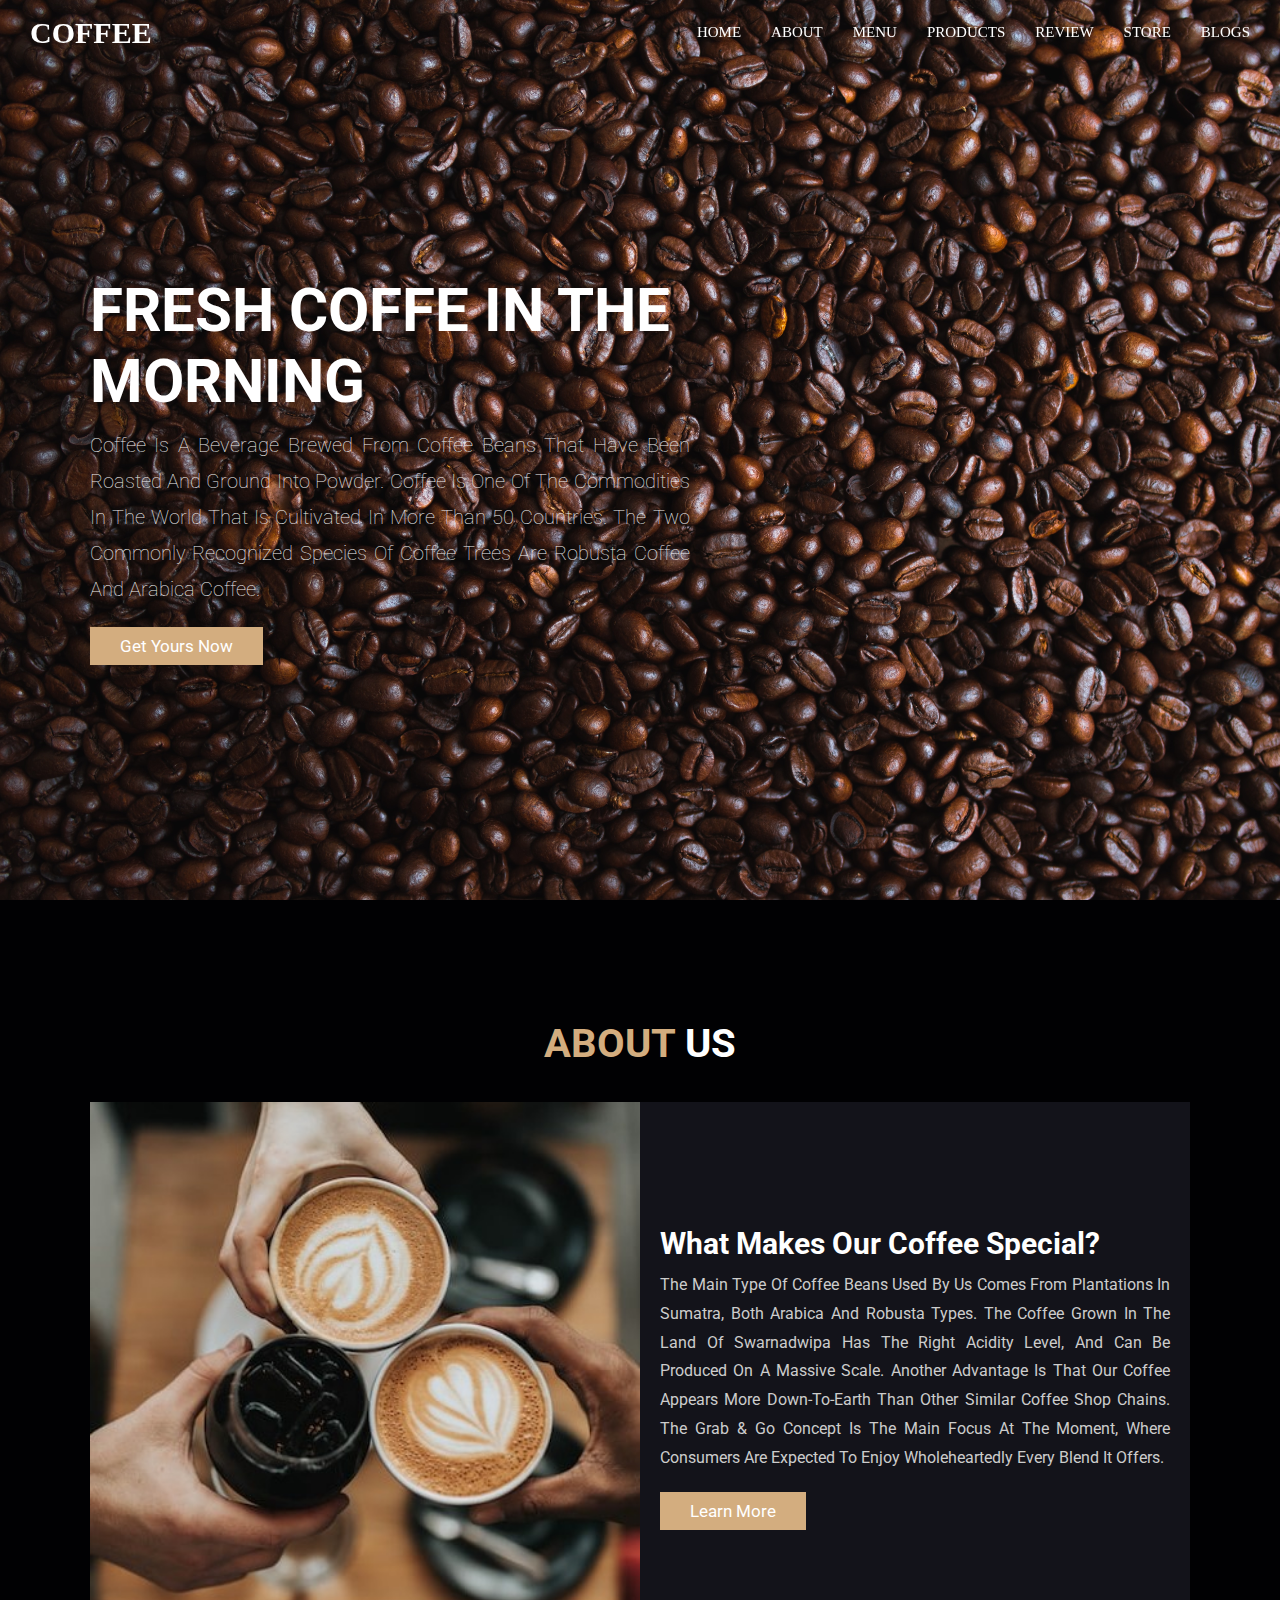
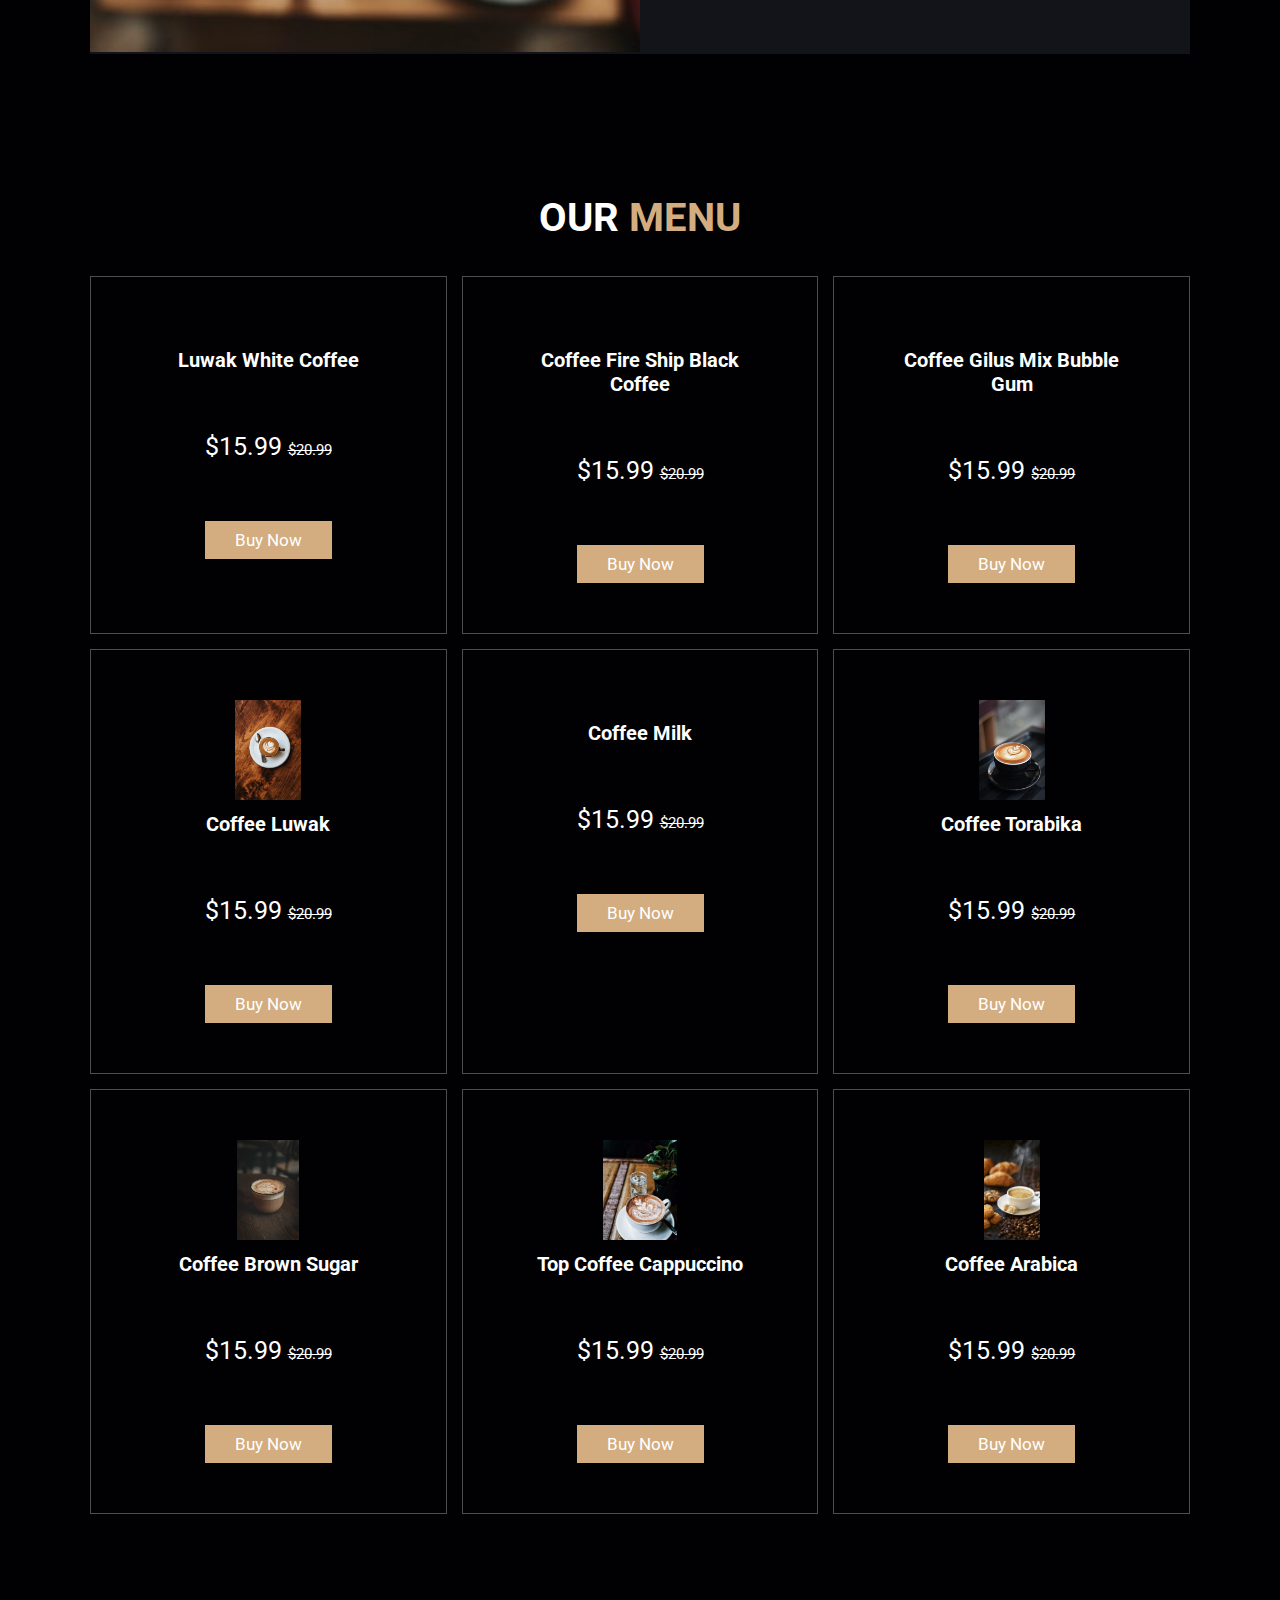
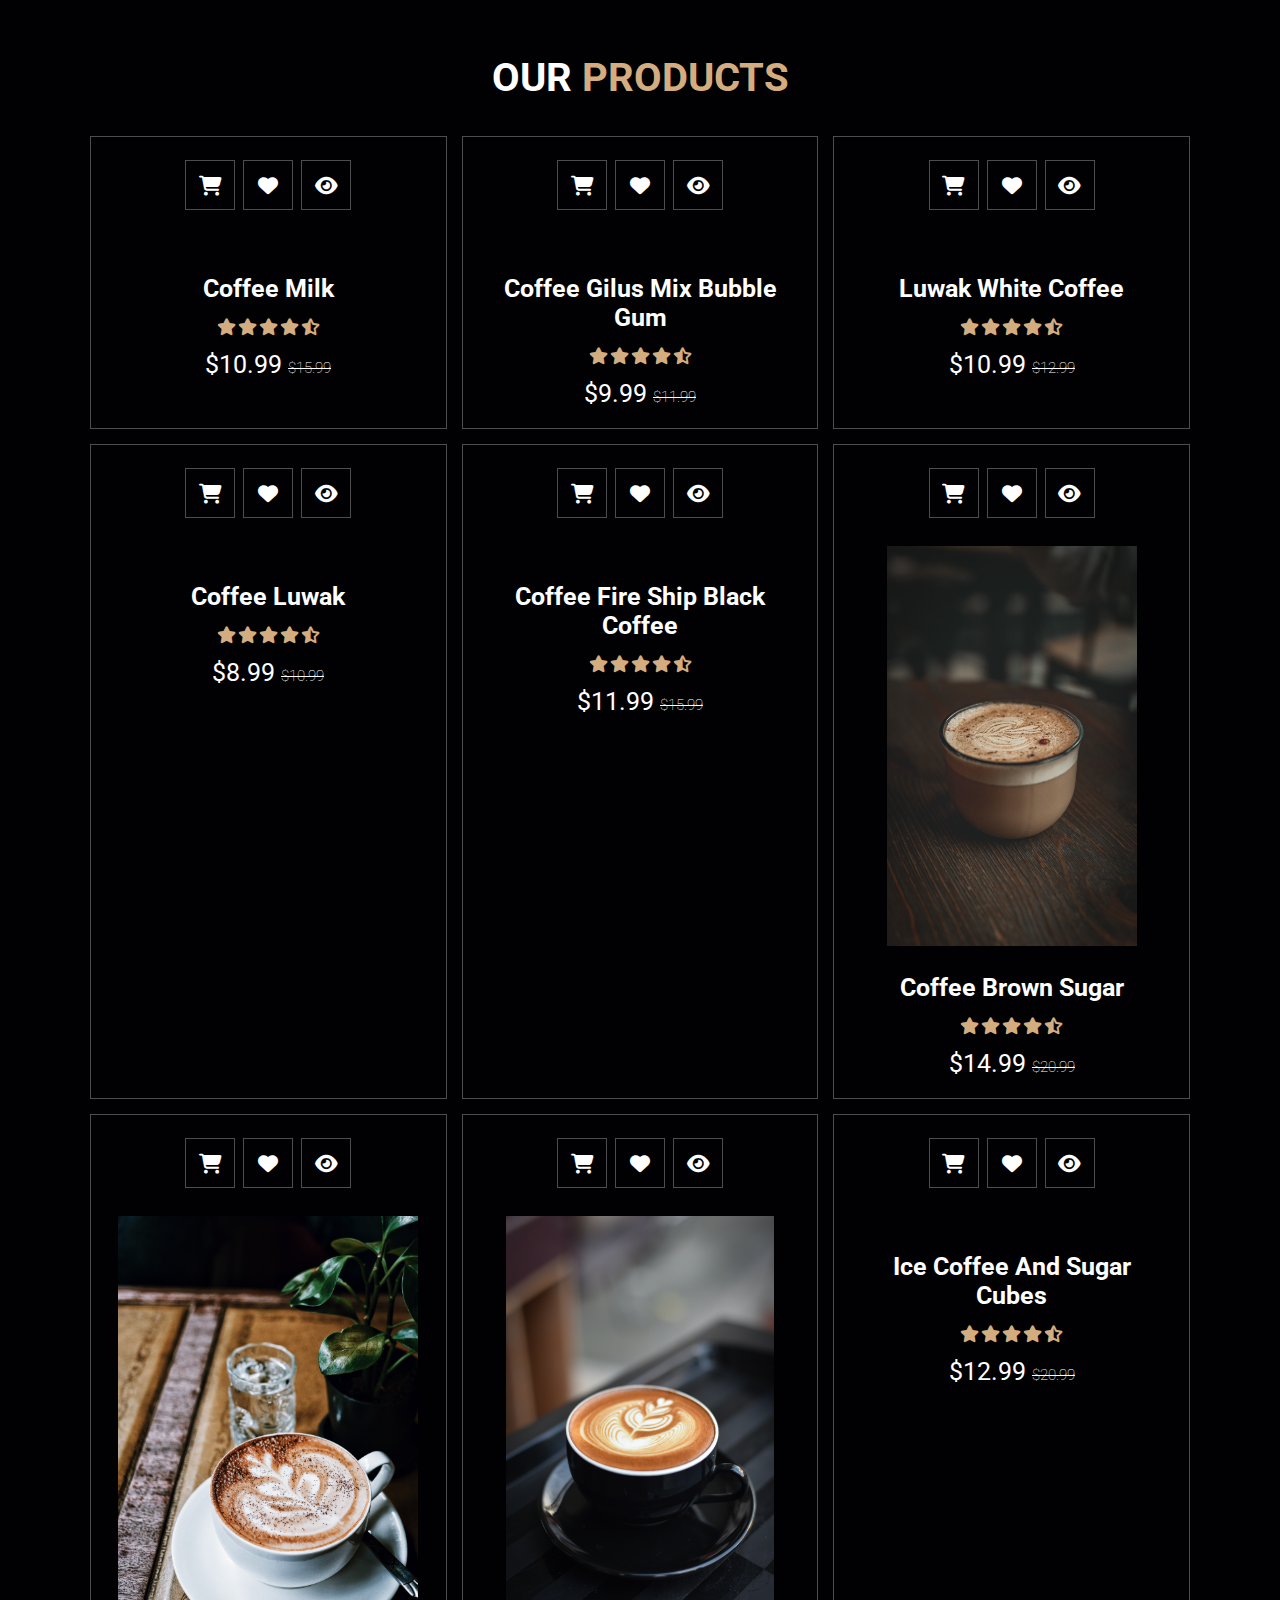
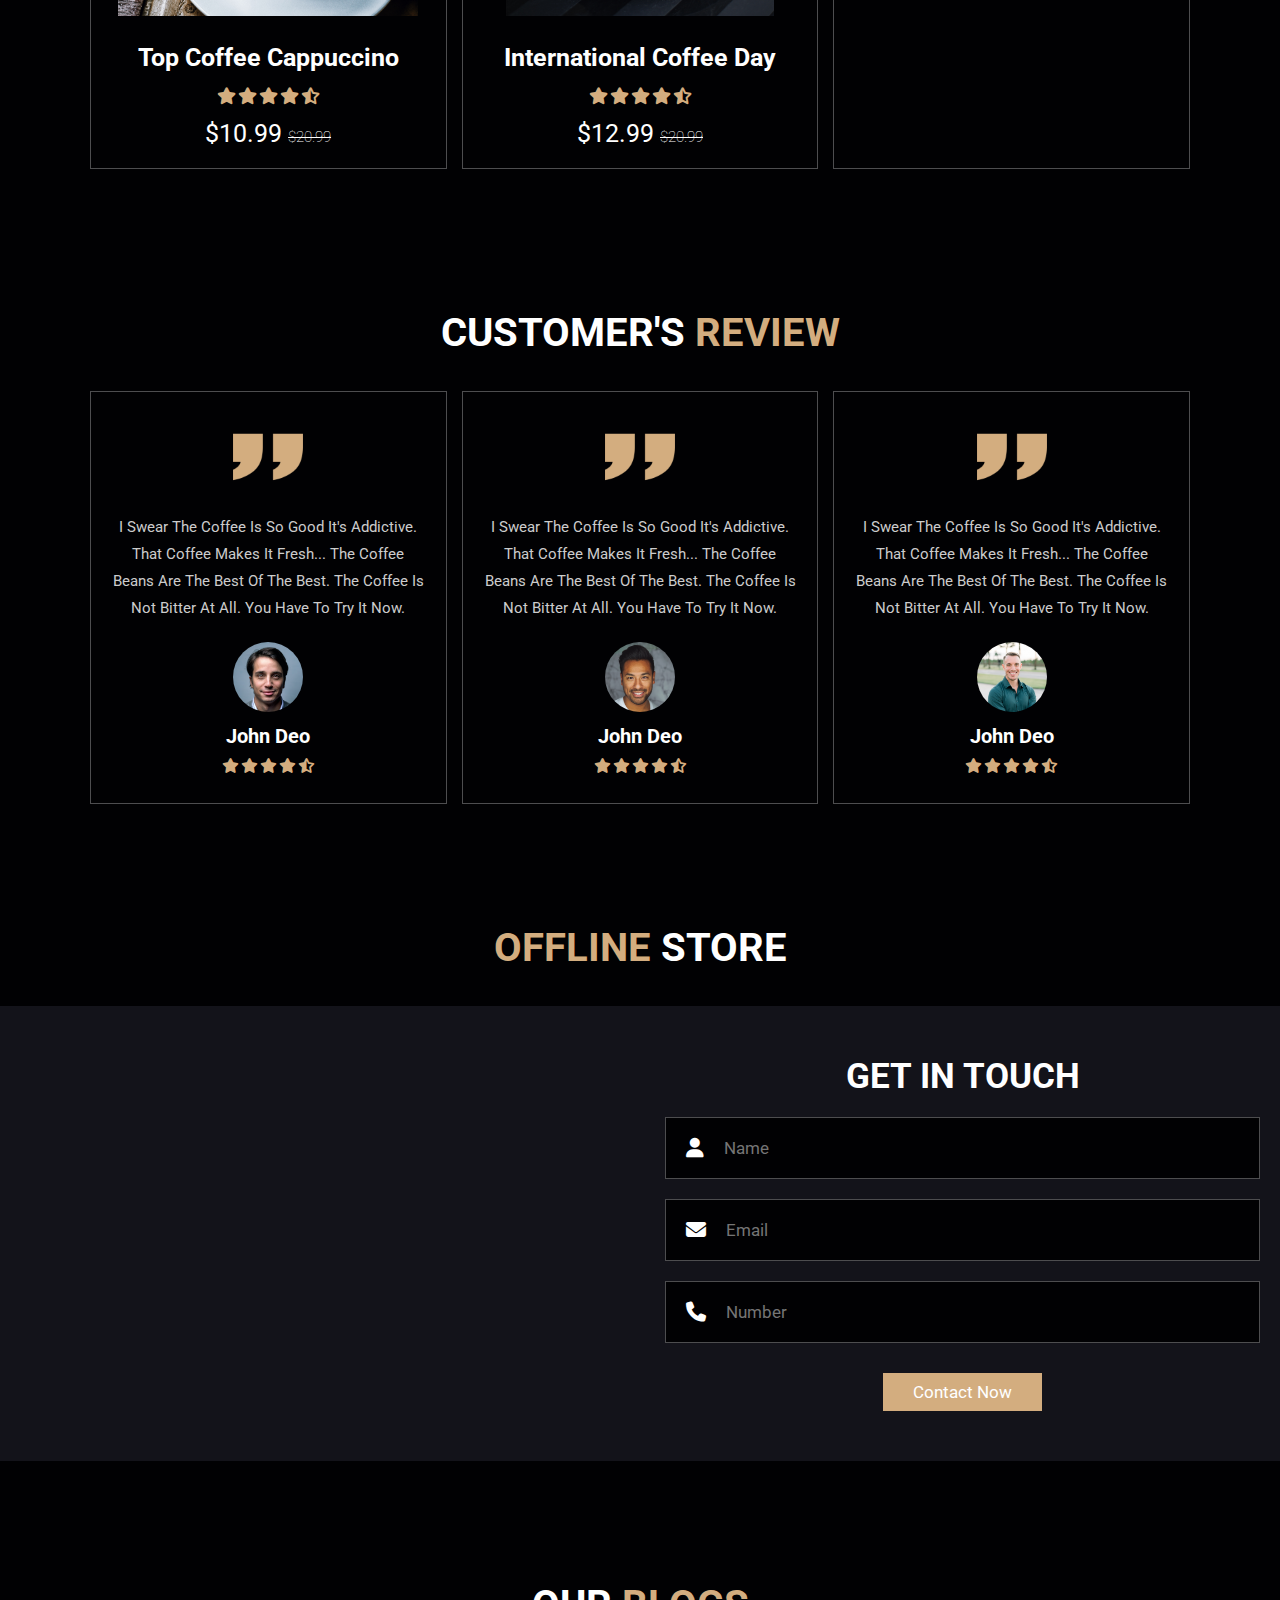
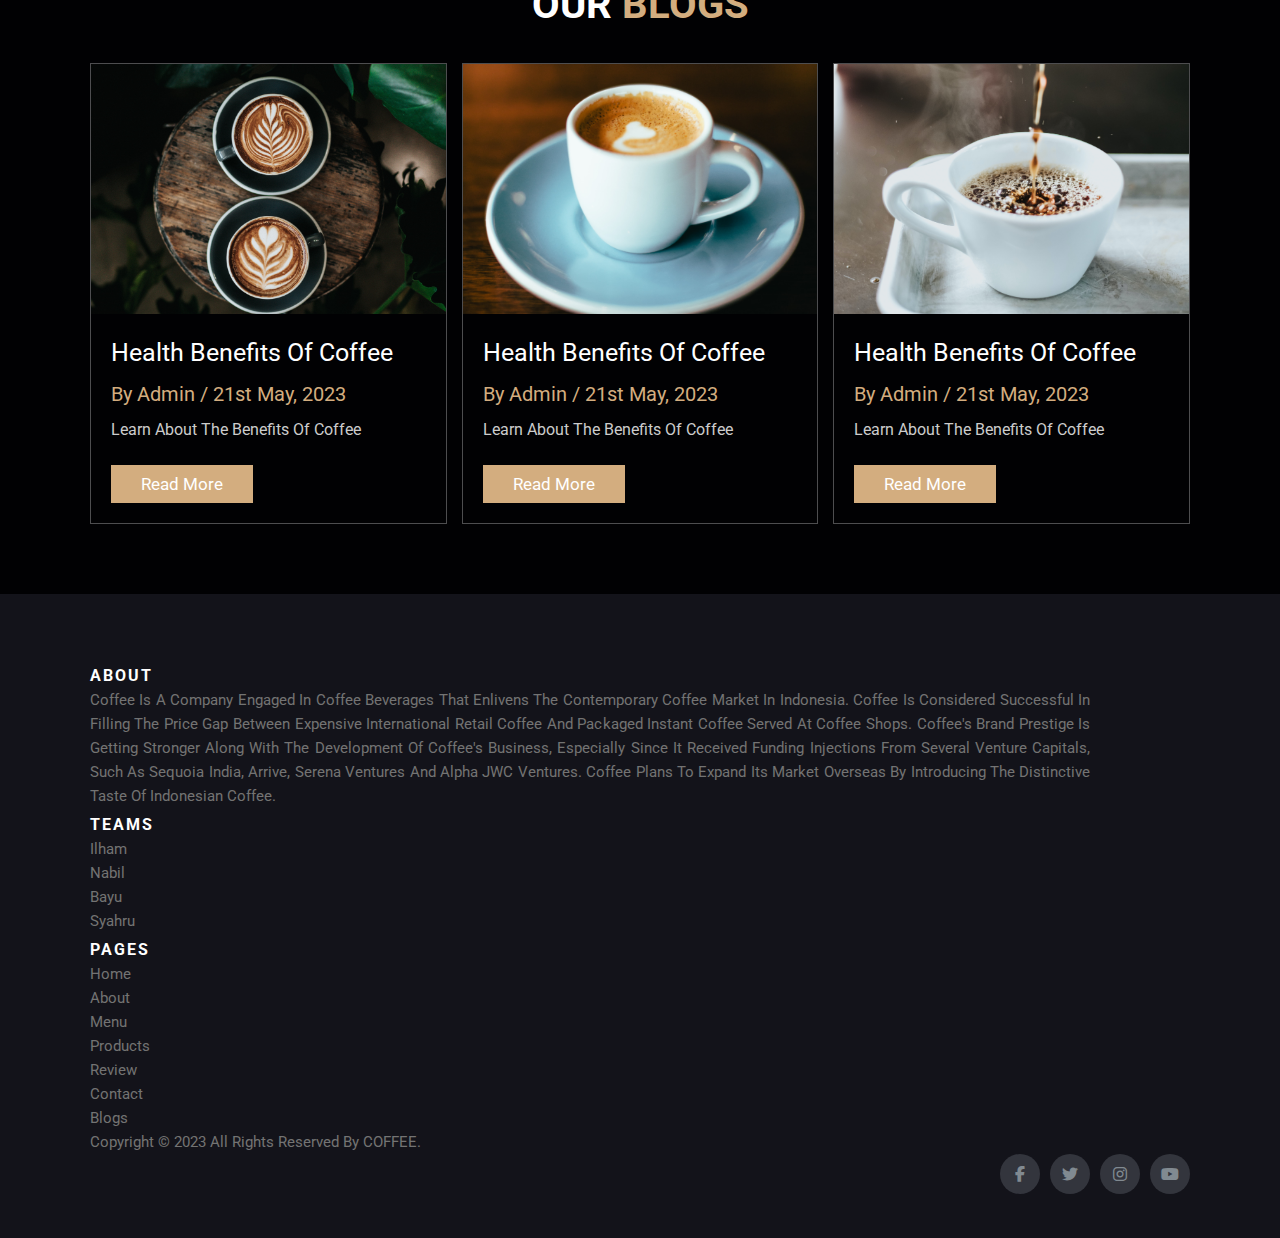
==== index.html @ 7bf96000 "Add files via upload" ====
<!DOCTYPE html>
<html lang="en">
<head>
    <meta charset="UTF-8">
    <meta http-equiv="X-UA-Compatible" content="IE=edge">
    <meta name="viewport" content="width=device-width, initial-scale=1.0">
    <title>Coffee Shop</title>

    <!-- bootsrap link -->
    <link href="https://cdn.jsdelivr.net/npm/bootstrap@5.3.0-alpha1/dist/css/bootstrap.min.css" rel="stylesheet" integrity="sha384-GLhlTQ8iRABdZLl6O3oVMWSktQOp6b7In1Zl3/Jr59b6EGGoI1aFkw7cmDA6j6gD" crossorigin="anonymous">

    <!-- font awesome cd link -->
    <link rel="stylesheet" href="https://cdnjs.cloudflare.com/ajax/libs/font-awesome/6.3.0/css/all.min.css">

    <!-- custom css file link -->
    <link rel="stylesheet" href="css/style.css">
</head>
<body>
<!-- header section start  -->
<!-- <header class="header">

  <a href="#" class="logo">
    <img src="images/logo.png" alt="">
  </a>

  <nav class="navbar">
    <a href="#home">home</a>
    <a href="#about">about</a>
    <a href="#menu">menu</a>
    <a href="#products">products</a>
    <a href="#review">review</a>
    <a href="#contact">contact</a>
    <a href="#blogs">blogs</a>
  </nav>

  <div class="icons">
    <div class="fas fa-search" id="search-btn"></div>
    <div class="fas fa-shopping-cart" id="cart-btn"></div>
    <div class="fas fa-bars" id="menu-btn"></div>
  </div>

  <div class="search-form">
    <input type="search" id="search-box" placeholder="search here...">
    <label for="search-box" class="fas fa-search"></label>
  </div>

  <div class="cart-items-container">

    <div class="cart-item">
      <span class="fas fa-times"></span>
      <img src="images/coffee.jpg" alt="" srcset="">
      <div class="content">
        <h3>cart item 01</h3>
        <div class="price">$15.99/-</div>
      </div>
    </div>

    <div class="cart-item">
      <span class="fas fa-times"></span>
      <img src="images/coffee.jpg" alt="">
      <div class="content">
        <h3>cart item 02</h3>
        <div class="price">$15.99/-</div>
      </div>
    </div>

    <div class="cart-item">
      <span class="fas fa-times"></span>
      <img src="images/coffee.jpg" alt="">
      <div class="content">
        <h3>cart item 03</h3>
        <div class="price">$15.99/-</div>
      </div>
    </div>

    <div class="cart-item">
      <span class="fas fa-times"></span>
      <img src="images/coffee.jpg" alt="">
      <div class="content">
        <h3>cart item 04</h3>
        <div class="price">$15.99/-</div>
      </div>
    </div>

    <a href="#" class="btn">checkout now</a>

  </div>
</header> -->

<nav class="nav">
  <div class="container">
      <div class="logo">
          <a href="index.html" style="font-family: montserrat; font-weight: 900; font-size: 30px;">COFFEE</a>
      </div>
      <div id="mainListDiv" class="main_list">
          <ul class="navlinks">
              <li><a style="font-family: montserrat; text-transform: uppercase; font-size: 15px;" href="#home">Home</a></li>
              <li><a style="font-family: montserrat; text-transform: uppercase; font-size: 15px;" href="#about">About</a></li>
              <li><a style="font-family: montserrat; text-transform: uppercase; font-size: 15px;" href="#menu">Menu</a></li>
              <li><a style="font-family: montserrat; text-transform: uppercase; font-size: 15px;" href="#products">Products</a></li>
              <li><a style="font-family: montserrat; text-transform: uppercase; font-size: 15px;" href="#review">Review</a></li>
              <li><a style="font-family: montserrat; text-transform: uppercase; font-size: 15px;" href="#contact">Store</a></li>
              <li><a style="font-family: montserrat; text-transform: uppercase; font-size: 15px;" href="#blogs">Blogs</a></li>
          </ul>
      </div>
      <span class="navTrigger">
          <i></i>
          <i></i>
          <i></i>
      </span>
  </div>
</nav>
<!-- header section end -->

<!-- home section start -->
<section class="home" id="home">

  <div class="content">
    <h3>fresh coffe in the morning</h3>
    <p>Coffee is a beverage brewed from coffee beans that have been roasted and ground into powder. Coffee is one of the commodities in the world that is cultivated in more than 50 countries. The two commonly recognized species of coffee trees are Robusta Coffee and Arabica Coffee.</p>
    <a href="#menu" class="btn">get yours now</a>
    </p>
  </div>
</section>
<!-- home section end -->

<!-- about section start -->
<section class="about" id="about">

  <h1 class="heading"> <span>about</span> us</h1>
  <div class="row">
    <div class="image">
      <img src="images/about-img.jpg" alt="">
    </div>
    <div class="content">
      <h3>what makes our coffee special?</h3>
      <p >The main type of coffee beans used by us comes from plantations in Sumatra, both arabica and robusta types. The coffee grown in the land of Swarnadwipa has the right acidity level, and can be produced on a massive scale. Another advantage is that our coffee appears more down-to-earth than other similar coffee shop chains. The grab & go concept is the main focus at the moment, where consumers are expected to enjoy wholeheartedly every blend it offers.</p>
      <a href="#" class="btn">learn more</a>
    </div>
  </div>
</section>
<!-- about section end -->

<!-- menu section start -->
<section class="menu" id="menu">
  <h1 class="heading"> our <span>menu</span></h1>
  <div class="box-container">

    <div class="box">
      <img src="images/Kopi3.jpg" alt="">
      <h3>Luwak White Coffee</h3>
      <div class="price">$15.99 <span>$20.99</span> </div>
      <a href="#contact" class="btn">buy now</a>
    </div>

    <div class="box">
      <img src="images/Kopi4.jpg" alt="">
      <h3>Coffee Fire Ship Black Coffee</h3>
      <div class="price">$15.99 <span>$20.99</span></div>
      <a href="#contact" class="btn">buy now</a>
    </div>

    <div class="box">
      <img src="images/Kopi2.jpg" alt="">
      <h3>Coffee Gilus Mix Bubble Gum</h3>
      <div class="price">$15.99 <span>$20.99</span></div>
      <a href="#contact" class="btn">buy now</a>
    </div>
   
    <div class="box">
      <img src="images/Kopi6.jpg" alt="">
      <h3>Coffee Luwak</h3>
      <div class="price">$15.99 <span>$20.99</span></div>
      <a href="#contact" class="btn">buy now</a>
    </div>

    <div class="box">
      <img src="images/Kopi1.jpg" alt="">
      <h3>Coffee Milk</h3>
      <div class="price">$15.99 <span>$20.99</span></div>
      <a href="#contact" class="btn">buy now</a>
    </div>

    <div class="box">
      <img src="images/kopi8.jpg" alt="">
      <h3>Coffee Torabika</h3>
      <div class="price">$15.99 <span>$20.99</span></div>
      <a href="#contact" class="btn">buy now</a>
    </div>

    <div class="box">
      <img src="images/kopi7.jpg" alt="">
      <h3>Coffee Brown Sugar</h3>
      <div class="price">$15.99 <span>$20.99</span></div>
      <a href="#contact" class="btn">buy now</a>
    </div>

    <div class="box">
      <img src="images/kopi9.jpg" alt="">
      <h3>Top Coffee Cappuccino</h3>
      <div class="price">$15.99 <span>$20.99</span></div>
      <a href="#contact" class="btn">buy now</a>
    </div>

    <div class="box">
      <img src="images/kopi10.jpg" alt="">
      <h3>Coffee Arabica</h3>
      <div class="price">$15.99 <span>$20.99</span></div>
      <a href="#contact" class="btn">buy now</a>
    </div>

  </div>
</section>
<!-- menu section end -->

<!-- products section start -->
<section class="products" id="products">
  <h1 class="heading"> our <span>products</span> </h1>
  <div class="box-container">
    <div class="box">
      <div class="icons">
        <a href="#contact" class="fas fa-shopping-cart"></a>
        <a href="#" class="fas fa-heart"></a>
        <a href="#" class="fas fa-eye"></a>
      </div>
      <div class="image">
        <img src="images/kopi1.jpg" alt="">
      </div>
      <div class="content">
        <h3>Coffee Milk</h3>
        <div class="stars">
          <i class="fas fa-star"></i>
          <i class="fas fa-star"></i>
          <i class="fas fa-star"></i>
          <i class="fas fa-star"></i>
          <i class="fas fa-star-half-alt"></i>
        </div>
        <div class="price">$10.99 <span>$15.99</span></div>
      </div>
    </div>

    <div class="box">
      <div class="icons">
        <a href="#contact" class="fas fa-shopping-cart"></a>
        <a href="#" class="fas fa-heart"></a>
        <a href="#" class="fas fa-eye"></a>
      </div>
      <div class="image">
        <img src="images/kopi2.jpg" alt="">
      </div>
      <div class="content">
        <h3>Coffee Gilus Mix Bubble Gum</h3>
        <div class="stars">
          <i class="fas fa-star"></i>
          <i class="fas fa-star"></i>
          <i class="fas fa-star"></i>
          <i class="fas fa-star"></i>
          <i class="fas fa-star-half-alt"></i>
        </div>
        <div class="price">$9.99 <span>$11.99</span></div>
      </div>
    </div>

    <div class="box">
      <div class="icons">
        <a href="#contact" class="fas fa-shopping-cart"></a>
        <a href="#" class="fas fa-heart"></a>
        <a href="#" class="fas fa-eye"></a>
      </div>
      <div class="image">
        <img src="images/kopi3.jpg" alt="">
      </div>
      <div class="content">
        <h3>Luwak White Coffee</h3>
        <div class="stars">
          <i class="fas fa-star"></i>
          <i class="fas fa-star"></i>
          <i class="fas fa-star"></i>
          <i class="fas fa-star"></i>
          <i class="fas fa-star-half-alt"></i>
        </div>
        <div class="price">$10.99 <span>$12.99</span></div>
      </div>
    </div>

    <div class="box">
      <div class="icons">
        <a href="#contact" class="fas fa-shopping-cart"></a>
        <a href="#" class="fas fa-heart"></a>
        <a href="#" class="fas fa-eye"></a>
      </div>
      <div class="image">
        <img src="images/kopi6.jpg" alt="">
      </div>
      <div class="content">
        <h3>Coffee Luwak</h3>
        <div class="stars">
          <i class="fas fa-star"></i>
          <i class="fas fa-star"></i>
          <i class="fas fa-star"></i>
          <i class="fas fa-star"></i>
          <i class="fas fa-star-half-alt"></i>
        </div>
        <div class="price">$8.99 <span>$10.99</span></div>
      </div>
    </div>

    <div class="box">
      <div class="icons">
        <a href="#contact" class="fas fa-shopping-cart"></a>
        <a href="#" class="fas fa-heart"></a>
        <a href="#" class="fas fa-eye"></a>
      </div>
      <div class="image">
        <img src="images/kopi4.jpg" alt="">
      </div>
      <div class="content">
        <h3>Coffee Fire Ship Black Coffee</h3>
        <div class="stars">
          <i class="fas fa-star"></i>
          <i class="fas fa-star"></i>
          <i class="fas fa-star"></i>
          <i class="fas fa-star"></i>
          <i class="fas fa-star-half-alt"></i>
        </div>
        <div class="price">$11.99 <span>$15.99</span></div>
      </div>
    </div>

    <div class="box">
      <div class="icons">
        <a href="#contact" class="fas fa-shopping-cart"></a>
        <a href="#" class="fas fa-heart"></a>
        <a href="#" class="fas fa-eye"></a>
      </div>
      <div class="image">
        <img src="images/kopi7.jpg" alt="">
      </div>
      <div class="content">
        <h3>Coffee Brown Sugar</h3>
        <div class="stars">
          <i class="fas fa-star"></i>
          <i class="fas fa-star"></i>
          <i class="fas fa-star"></i>
          <i class="fas fa-star"></i>
          <i class="fas fa-star-half-alt"></i>
        </div>
        <div class="price">$14.99 <span>$20.99</span></div>
      </div>
    </div>

    <div class="box">
      <div class="icons">
        <a href="#contact" class="fas fa-shopping-cart"></a>
        <a href="#" class="fas fa-heart"></a>
        <a href="#" class="fas fa-eye"></a>
      </div>
      <div class="image">
        <img src="images/kopi9.jpg" alt="">
      </div>
      <div class="content">
        <h3>Top Coffee Cappuccino</h3>
        <div class="stars">
          <i class="fas fa-star"></i>
          <i class="fas fa-star"></i>
          <i class="fas fa-star"></i>
          <i class="fas fa-star"></i>
          <i class="fas fa-star-half-alt"></i>
        </div>
        <div class="price">$10.99 <span>$20.99</span></div>
      </div>
    </div>

    <div class="box">
      <div class="icons">
        <a href="#contact" class="fas fa-shopping-cart"></a>
        <a href="#" class="fas fa-heart"></a>
        <a href="#" class="fas fa-eye"></a>
      </div>
      <div class="image">
        <img src="images/kopi8.jpg" alt="">
      </div>
      <div class="content">
        <h3>International Coffee Day</h3>
        <div class="stars">
          <i class="fas fa-star"></i>
          <i class="fas fa-star"></i>
          <i class="fas fa-star"></i>
          <i class="fas fa-star"></i>
          <i class="fas fa-star-half-alt"></i>
        </div>
        <div class="price">$12.99 <span>$20.99</span></div>
      </div>
    </div>

    <div class="box">
      <div class="icons">
        <a href="#contact" class="fas fa-shopping-cart"></a>
        <a href="#" class="fas fa-heart"></a>
        <a href="#" class="fas fa-eye"></a>
      </div>
      <div class="image">
        <img src="images/kopi5.jpg" alt="">
      </div>
      <div class="content">
        <h3>Ice Coffee and Sugar Cubes</h3>
        <div class="stars">
          <i class="fas fa-star"></i>
          <i class="fas fa-star"></i>
          <i class="fas fa-star"></i>
          <i class="fas fa-star"></i>
          <i class="fas fa-star-half-alt"></i>
        </div>
        <div class="price">$12.99 <span>$20.99</span></div>
      </div>
    </div>

  </div>
</section>
<!-- products section ends -->

<!-- review section starts  -->
<section class="review" id="review">
  
  <h1 class="heading"> customer's <span>review</span></h1>  

  <div class="box-container">

  <div class="box">
    <img src="images/quote-img.png" alt="" class="quote">
    <p>I swear the coffee is so good it's addictive. That coffee makes it fresh... The coffee beans are the best of the best. The coffee is not bitter at all. You have to try it now.</p>
    <img src="images/review-1.jpg" class="user" alt="">
    <h3>john deo</h3>
    <div class="stars">
      <i class="fas fa-star"></i>
      <i class="fas fa-star"></i>
      <i class="fas fa-star"></i>
      <i class="fas fa-star"></i>
      <i class="fas fa-star-half-alt"></i>
    </div>
  </div>

  <div class="box">
    <img src="images/quote-img.png" alt="" class="quote">
    <p>I swear the coffee is so good it's addictive. That coffee makes it fresh... The coffee beans are the best of the best. The coffee is not bitter at all. You have to try it now.</p>
    <img src="images/review-2.jpg" class="user" alt="">
    <h3>john deo</h3>
    <div class="stars">
      <i class="fas fa-star"></i>
      <i class="fas fa-star"></i>
      <i class="fas fa-star"></i>
      <i class="fas fa-star"></i>
      <i class="fas fa-star-half-alt"></i>
    </div>
  </div>

  <div class="box">
    <img src="images/quote-img.png" alt="" class="quote">
    <p>I swear the coffee is so good it's addictive. That coffee makes it fresh... The coffee beans are the best of the best. The coffee is not bitter at all. You have to try it now.</p>
    <img src="images/review-3.jpg" class="user" alt="">
    <h3>john deo</h3>
    <div class="stars">
      <i class="fas fa-star"></i>
      <i class="fas fa-star"></i>
      <i class="fas fa-star"></i>
      <i class="fas fa-star"></i>
      <i class="fas fa-star-half-alt"></i>
    </div>
  </div>

</div>
</section>
<!-- review section ends  -->


<!-- store section start -->
<selection class="contact" id="contact">

  <h1 class="heading"> <span>OFFLINE</span> STORE</h1>

  <div class="row">

    <iframe  class="map" src="https://www.google.com/maps/embed?pb=!1m18!1m12!1m3!1d3963.582358852032!2d106.68900390000002!3d-6.5742744999999925!2m3!1f0!2f0!3f0!3m2!1i1024!2i768!4f13.1!3m3!1m2!1s0x2e69db2b478d2725%3A0xa31558d4689b78c5!2sIslamic%20Boarding%20School%20SMK%20TI%20BAZMA!5e0!3m2!1sen!2sid!4v1678784379559!5m2!1sen!2sid" width="600" height="450" style="border:0;" allowfullscreen="" loading="lazy" referrerpolicy="no-referrer-when-downgrade"></iframe>

    <form>
      <h3>get in touch</h3>
        <div class="inputBox">
        <span class="fas fa-user"></span>
        <input type="text" placeholder="Name">
      </div>
        <div class="inputBox">
          <span class="fas fa-envelope"></span>
          <input type="email" placeholder="Email">
        </div>
        <div class="inputBox">
          <span class="fas fa-phone"></span>
        <input type="number" placeholder="Number">
        </div>
        <input type="submit" value="contact now" class="btn">
    </form>
    
  </div>

</selection>
<!-- contact section ends -->

<!-- blogs section start -->
<section class="blogs" id="blogs">

  <h1 class="heading">our <span>blogs</span> </h1>
  <div class="box-container">
    <div class="box">
      <div class="image">
        <img src="images/blog-1.jpg" alt="">
      </div>
      <div class="content">
        <a href="read-more.html" class="title">Health Benefits of Coffee</a>
        <span>by admin / 21st May, 2023</span>
        <p>Learn about the benefits of coffee</p>
        <a href="read-more.html" class="btn">read more</a>
      </div>
    </div> 

    <div class="box">
      <div class="image">
        <img src="images/blog-2.jpg" alt="">
      </div>
      <div class="content">
        <a href="read-more.html" class="title">Health Benefits of Coffee</a>
        <span>by admin / 21st May, 2023</span>
        <p>Learn about the benefits of coffee</p>
        <a href="read-more.html" class="btn">read more</a>
      </div>
    </div>

    <div class="box">
      <div class="image">
        <img src="images/blog-3.jpg" alt="">
      </div>
      <div class="content">
        <a href="read-more.html" class="title">Health Benefits of Coffee</a>
        <span>by admin / 21st May, 2023</span>
        <p>Learn about the benefits of coffee</p>
        <a href="read-more.html" class="btn">read more</a>
      </div>
    </div>

  </div>
</section>
<!-- blogs section end -->

<!-- footer section start -->
  <!-- <div class="share">
    <a href="https://facebook.com" class="fab fa-facebook-f"></a>
    <a href="https://twitter.com" class="fab fa-twitter"></a>
    <a href="https://Instagram.com" class="fab fa-instagram"></a>
    <a href="https://youtube.com" class="fab fa-youtube"></a>
  </div>

  <div class="links">
    <a href="#">home</a>
    <a href="#">about</a>
    <a href="#">menu</a>
    <a href="#">products</a>
    <a href="#">review</a>
    <a href="#">contact</a>
    <a href="#">blogs</a>
  </div>

  <div class="credit">created by <span>SMK TI BAZMA</span> │ all rights reserved</div> -->
<!-- footer section end -->

<!-- footer section start -->
<section class="footer" style="margin-top: 5rem;">
  <footer class="site-footer">
    <div class="container">
      <div class="row">
        <div class="col-sm-12 col-md-6">
          <h6 style="margin-right: 10rem;">About</h6>
          <p style="margin-right: 10rem;" class="text-justify">Coffee is a company engaged in coffee beverages that enlivens the contemporary coffee market in Indonesia. Coffee is considered successful in filling the price gap between expensive international retail coffee and packaged instant coffee served at coffee shops. Coffee's brand prestige is getting stronger along with the development of Coffee's business, especially since it received funding injections from several venture capitals, such as Sequoia India, Arrive, Serena Ventures and Alpha JWC Ventures. Coffee plans to expand its market overseas by introducing the distinctive taste of Indonesian coffee.</p>
        </div>

        <div class="col-xs-6 col-md-3">
          <h6>Teams</h6>
          <ul class="footer-links">
            <li><a href="https://Instagram.com/ilham_alfynsh">Ilham</a></li>
            <li><a href="https://Instagram.com/nblrbbni">Nabil</a></li>
            <li><a href="https://www.instagram.com/abaydivv/">Bayu</a></li>
            <li><a href="https://www.instagram.com/ruuumetsu/">Syahru</a></li>
          </ul>
        </div>

        <div class="col-xs-6 col-md-3">
          <h6>Pages</h6>
          <ul class="footer-links">
            <li><a href="#home">home</a></li>
            <li><a href="#about">about</a></li>
            <li><a href="#menu">menu</a></li>
            <li><a href="#products">products</a></li>
            <li><a href="#review">review</a></li>
            <li><a href="#contact">contact</a></li>
            <li><a href="#blogs">blogs</a></li>
          </ul>
        </div>
      </div>
      <hr>
    </div>
    <div class="container">
      <div class="row">
        <div class="col-md-8 col-sm-6 col-xs-12">
          <p class="copyright-text">Copyright &copy; 2023 All Rights Reserved by 
       <a class="web" href="#">COFFEE</a>.
          </p>
        </div>

        <div class="col-md-4 col-sm-6 col-xs-12">
          <ul class="social-icons">
            <li><a href="https://facebook.com" class="fab fa-facebook-f"></a></li>
            <li><a href="https://twitter.com" class="fab fa-twitter"></a></li>
            <li><a href="https://Instagram.com" class="fab fa-instagram"></a></li>
            <li><a href="https://youtube.com" class="fab fa-youtube"></a></li>
          </ul>
        </div>
      </div>
    </div>
</footer>
</section>
<!-- footer section end -->

<!-- Jquery needed -->
<script src="https://ajax.googleapis.com/ajax/libs/jquery/3.1.1/jquery.min.js"></script>

<!-- Function used to shrink nav bar removing paddings and adding black background -->
<script>
    $(window).scroll(function() {
        if ($(document).scrollTop() > 50) {
            $('.nav').addClass('affix');
            console.log("OK");
        } else {
            $('.nav').removeClass('affix');
        }
    });
</script>

<!-- custom js file link-->
<script src="js/script.js"></script>

<!-- cdn bootstrap link-->
<script src="https://cdn.jsdelivr.net/npm/@popperjs/core@2.11.6/dist/umd/popper.min.js" integrity="sha384-oBqDVmMz9ATKxIep9tiCxS/Z9fNfEXiDAYTujMAeBAsjFuCZSmKbSSUnQlmh/jp3" crossorigin="anonymous"></script>
<script src="https://cdn.jsdelivr.net/npm/bootstrap@5.3.0-alpha1/dist/js/bootstrap.min.js" integrity="sha384-mQ93GR66B00ZXjt0YO5KlohRA5SY2XofN4zfuZxLkoj1gXtW8ANNCe9d5Y3eG5eD" crossorigin="anonymous"></script>
</body>
</html>
---- css/style.css ----
@import url('https://fonts.googleapis.com/css2?family=Roboto:wght@100;300;400;500;700&display=swap');

@media (max-width:991px)
{
  .site-footer [class^=col-]
  {
    margin-bottom:30px
  }
}
@media (max-width:767px)
{
  .site-footer
  {
    padding-bottom:0
  }
  .site-footer .copyright-text,.site-footer .social-icons
  {
    text-align:center
  }
}
.social-icons
{
  padding-left:0;
  margin-bottom:0;
  list-style:none
}
.social-icons li
{
  display:inline-block;
  margin-bottom:4px
}
.social-icons li.title
{
  margin-right:15px;
  text-transform:uppercase;
  color:#96a2b2;
  font-weight:700;
  font-size:13px
}
.social-icons a{
  background-color:#eceeef;
  color:#818a91;
  font-size:16px;
  display:inline-block;
  line-height:44px;
  width:44px;
  height:44px;
  text-align:center;
  margin-right:8px;
  border-radius:100%;
  -webkit-transition:all .2s linear;
  -o-transition:all .2s linear;
  transition:all .2s linear
}
.social-icons a:active,.social-icons a:focus,.social-icons a:hover
{
  color:#fff;
  background-color:#29aafe
}
.social-icons.size-sm a
{
  line-height:34px;
  height:34px;
  width:34px;
  font-size:14px
}
.social-icons a.facebook:hover
{
  background-color:#3b5998
}
.social-icons a.twitter:hover
{
  background-color:#00aced
}
.social-icons a.linkedin:hover
{
  background-color:#007bb6
}
.social-icons a.dribbble:hover
{
  background-color:#ea4c89
}
@media (max-width:767px)
{
  .social-icons li.title
  {
    display:block;
    margin-right:0;
    font-weight:600
  }
}

:root{
    --main-color: #d3ad7f;
    --black: #13131a;
    --bg: #010103;
    --border: .1rem solid rgba(255,255,255,.3);
}

*{
    font-family: 'Roboto', sans-serif;
    margin: 0; 
    padding: 0;
    box-sizing: border-box;
    outline: none; 
    border: none;
    text-decoration: none;
    text-transform: capitalize;
    transition: .2s linear;
}

html{
    font-size: 62.5%;
    overflow-x: hidden;
    scroll-padding-top: 9rem;
    scroll-behavior: smooth;
}

html::-webkit-scrollbar{
    width: .8rem;
}

html::-webkit-scrollbar-track{
    background: transparent;
}

html::-webkit-scrollbar-thumb{
    background: #fff;
    border-radius: 5rem;
}

body{
    background: var(--bg);
}

section{
    padding:2rem 7%;
}

/* Navbar section */
.nav {
    width: 100%;
    height: 65px;
    position: fixed;
    line-height: 65px;
    text-align: center;
}

.nav div.logo {
    float: left;
    width: auto;
    height: auto;
    padding-left: 3rem;
}

.nav div.logo a {
    text-decoration: none;
    color: #fff;
    font-size: 2.5rem;
}

.nav div.logo a:hover {
    color: var(--main-color);
}

.nav div.main_list {
    height: 65px;
    float: right;
}

.nav div.main_list ul {
    width: 100%;
    height: 65px;
    display: flex;
    list-style: none;
    margin: 0;
    padding: 0;
}

.nav div.main_list ul li {
    width: auto;
    height: 65px;
    padding: 0;
    padding-right: 3rem;
}

.nav div.main_list ul li a {
    text-decoration: none;
    color: #fff;
    line-height: 65px;
    font-size: 2.4rem;
}

.nav div.main_list ul li a:hover {
    color: var(--main-color);
}

/* Media qurey section */
@media screen and (min-width: 768px) and (max-width: 1400px) {
    .navTrigger{
        display: none;
    }
}



@media screen and (max-width:768px) {
    .nav div.logo {
        margin-left: 15px;
    }
    .nav div.main_list {
        width: 100%;
        height: 0;
        overflow: hidden;
    }
    .nav div.show_list {
        height: auto;
        display: none;
    }
    .nav div.main_list ul {
        flex-direction: column;
        width: 100%;
        height: 100vh;
        right: 0;
        left: 0;
        bottom: 0;
        background-color: #111;
        /*same background color of navbar*/
        background-position: center top;
    }
    .nav div.main_list ul li {
        width: 100%;
        text-align: right;
    }
    .nav div.main_list ul li a {
        text-align: center;
        width: 100%;
        font-size: 3rem;
        padding: 20px;
    }
    .nav div.media_button {
        display: block;
    }


}


/* Animation */
.navTrigger {
    cursor: pointer;
    width: 30px;
    height: 25px;
    margin: auto;
    position: absolute;
    right: 30px;
    top: 0;
    bottom: 0;
}

.navTrigger i {
    background-color: #fff;
    border-radius: 2px;
    content: '';
    display: block;
    width: 100%;
    height: 4px;
}

.navTrigger i:nth-child(1) {
    -webkit-animation: outT 0.8s backwards;
    animation: outT 0.8s backwards;
    -webkit-animation-direction: reverse;
    animation-direction: reverse;
}

.navTrigger i:nth-child(2) {
    margin: 5px 0;
    -webkit-animation: outM 0.8s backwards;
    animation: outM 0.8s backwards;
    -webkit-animation-direction: reverse;
    animation-direction: reverse;
}

.navTrigger i:nth-child(3) {
    -webkit-animation: outBtm 0.8s backwards;
    animation: outBtm 0.8s backwards;
    -webkit-animation-direction: reverse;
    animation-direction: reverse;
}

.navTrigger.active i:nth-child(1) {
    -webkit-animation: inT 0.8s forwards;
    animation: inT 0.8s forwards;
}

.navTrigger.active i:nth-child(2) {
    -webkit-animation: inM 0.8s forwards;
    animation: inM 0.8s forwards;
}

.navTrigger.active i:nth-child(3) {
    -webkit-animation: inBtm 0.8s forwards;
    animation: inBtm 0.8s forwards;
}

@-webkit-keyframes inM {
    50% {
        -webkit-transform: rotate(0deg);
    }
    100% {
        -webkit-transform: rotate(45deg);
    }
}

@keyframes inM {
    50% {
        transform: rotate(0deg);
    }
    100% {
        transform: rotate(45deg);
    }
}

@-webkit-keyframes outM {
    50% {
        -webkit-transform: rotate(0deg);
    }
    100% {
        -webkit-transform: rotate(45deg);
    }
}

@keyframes outM {
    50% {
        transform: rotate(0deg);
    }
    100% {
        transform: rotate(45deg);
    }
}

@-webkit-keyframes inT {
    0% {
        -webkit-transform: translateY(0px) rotate(0deg);
    }
    50% {
        -webkit-transform: translateY(9px) rotate(0deg);
    }
    100% {
        -webkit-transform: translateY(9px) rotate(135deg);
    }
}

@keyframes inT {
    0% {
        transform: translateY(0px) rotate(0deg);
    }
    50% {
        transform: translateY(9px) rotate(0deg);
    }
    100% {
        transform: translateY(9px) rotate(135deg);
    }
}

@-webkit-keyframes outT {
    0% {
        -webkit-transform: translateY(0px) rotate(0deg);
    }
    50% {
        -webkit-transform: translateY(9px) rotate(0deg);
    }
    100% {
        -webkit-transform: translateY(9px) rotate(135deg);
    }
}

@keyframes outT {
    0% {
        transform: translateY(0px) rotate(0deg);
    }
    50% {
        transform: translateY(9px) rotate(0deg);
    }
    100% {
        transform: translateY(9px) rotate(135deg);
    }
}

@-webkit-keyframes inBtm {
    0% {
        -webkit-transform: translateY(0px) rotate(0deg);
    }
    50% {
        -webkit-transform: translateY(-9px) rotate(0deg);
    }
    100% {
        -webkit-transform: translateY(-9px) rotate(135deg);
    }
}

@keyframes inBtm {
    0% {
        transform: translateY(0px) rotate(0deg);
    }
    50% {
        transform: translateY(-9px) rotate(0deg);
    }
    100% {
        transform: translateY(-9px) rotate(135deg);
    }
}

@-webkit-keyframes outBtm {
    0% {
        -webkit-transform: translateY(0px) rotate(0deg);
    }
    50% {
        -webkit-transform: translateY(-9px) rotate(0deg);
    }
    100% {
        -webkit-transform: translateY(-9px) rotate(135deg);
    }
}

@keyframes outBtm {
    0% {
        transform: translateY(0px) rotate(0deg);
    }
    50% {
        transform: translateY(-9px) rotate(0deg);
    }
    100% {
        transform: translateY(-9px) rotate(135deg);
    }
}

.affix {
    padding: 0;
    background-color: var(--black);
}


.myH2 {
	text-align:center;
	font-size: 4rem;
}
.myP {
	text-align: justify;
	padding-left:15%;
	padding-right:15%;
	font-size: 20px;
}
@media all and (max-width:700px){
	.myP {
		padding:2%;
	}
}

/* header css */
.heading{
    text-align: center;
    color: #fff;
    text-transform: uppercase;
    padding-bottom: 3.5rem;
    font-size: 4rem;
    margin-top: 10rem;
}

.heading span{
    color: var(--main-color);
    text-transform: uppercase;
}

.btn{
    margin-top: 1rem;
    display: inline-block;
    padding: .9rem 3rem;
    font-size: 1.7rem;
    color: #fff;
    background-color: var(--main-color);
    cursor: pointer;
}

.btn:hover{
    letter-spacing: .2rem;
    color: #fff;
    background-color: var(--main-color);
}

/* .header{
    background: var(--bg);
    display: flex;
    align-items: center;
    justify-content: space-between;
    padding: 1.5rem 7%;
    border-bottom: var(--border);
    position: fixed;
    top: 0; 
    left: 0; 
    right: 0;
    z-index: 1000;
}

.header .logo img{
    height: 6rem;
    margin-left: 5rem;
}

.header .navbar a{
    margin: 0 1rem;
    font-size: 1.6rem;
    color: #fff;
    outline: none; 
    border: none;
    text-decoration: none;
    text-transform: capitalize;
    transition: .2s linear;
}

.header .navbar a:hover{
    color: var(--main-color);
    border-bottom: .1rem solid var(--main-color);
    padding-bottom: .5rem;
} */

/* .header .icons div{
    color: #fff;
    cursor: pointer;
    font-size: 2.5rem;
    margin-left: 2rem;
} */

/* .header .icons #cart-btn{
    margin-right: 5rem;
} */

/* .header .icons div:hover{
    color: var(--main-color);
} */


/* .header .search-form{
    position: absolute;
    top: 115%; 
    right: 7%;
    background: #fff;
    width: 50rem;
    height: 5rem;
    display: flex;
    align-items: center;
    transform: scaleY(0);
    transform-origin: top;
}

.header .search-form .active{
    transform: scaleY(1);
}

.header .search-form input{
    height: 100%;
    width: 100%;
    font-size: 1.6rem;
    color: var(--black);
    padding: 1rem;
    text-transform: none;
}

.header .search-form label{
     cursor: pointer;
     font-size: 2.2rem;
     margin-right: 1.5rem;
     color: var(--black);
}

.header .search-form label:hover{
    color: var(--main-color);
}

.header .cart-items-container{
    position: absolute;
    top: 100%; 
    right: -100%;
    height: calc(100vh - 9.5rem);
    width: 35rem;
    background: #fff;
    padding: 0 1.5rem;
} */

/* .header .cart-items-container .active{
    right: 0;
} */

/* .header .cart-items-container .cart-item{
    position: relative;
    margin: 2rem 0;
    display: flex;
    align-items: center;
    gap: 1.5rem;
}

.header .cart-items-container .cart-item .fa-times{
    position: absolute;
    top: 1rem; 
    right: 1rem;
    font-size: 2rem;
    cursor: pointer;
    columns: var(black);
}

.header .cart-items-container .cart-item .fa-times:hover{
    color: var(--main-color);
}

.header .cart-items-container .cart-item img{
    height: 7rem;
}

.header .cart-items-container .cart-item .content h3{
    font-size: 2rem;
    color: var(--black);
    padding-bottom: .5rem;
}

.header .cart-items-container .cart-item .content .price{
    font-size: 1.5rem;
    color: var(--main-color);
}

.header .cart-items-container .btn{
    width: 100%;
    text-align: center;
} */
/* header css */

/* media queries */
/* @media (max-width: 991px){
    html{
        font-size: 55%;
    }   
    
    .header{
        padding: 1.5rem 2rem;
    }

    section{
        padding:2rem;
    }
}

@media (max-width: 768px){
    #menu-btn{
        display: inline-block;
    }

    .header .navbar{
        position: absolute;
        top: 100%; right: -100%;
        background: #fff;
        width: 30rem;
        height: calc(100vh - 9.5rem);
    }

    .header .navbar .active{
        right: 0;
    }

    .header .navbar a{
        color: var(--black);
        display: block;
        margin: 1.5rem;
        padding: .5rem;
        font-size: 2rem;
    }
    
    .header .search-form{
        width: 90%;
        right: 2rem;
    }

    .home{
        background-position: left;
        justify-content: center;
        text-align: center;
    }

    .home .content h3{
        font-size: 4.5rem;
    }

    .home .content p{
        font-size: 1.5rem;
    }

}   

@media (max-width: 450px){
    html{
        font-size: 50%;
    }   
} */


/* home css */
.home {
    min-height: 100vh;
    display: flex;
    align-items: center;
    background:url(../images/home-img.jpg) no-repeat;
    background-size: cover;
    background-position: center;
}

.home .content{
    max-width: 60rem;
}

.home .content h3{
    margin-top: 6rem;
    font-size: 6rem;
    text-transform: uppercase;
    color: #fff;
}

.home .content p{
    font-size: 2rem;
    font-weight: lighter;
    line-height: 1.8;
    padding: 1rem 0;
    color:#eee;
    text-align: justify;
}
/* home css */

/* about css */
.about .content p{
    text-align: justify;
}

.about .row{
    display: flex;
    align-items: center;
    background: var(--black);
    flex-wrap: wrap;
}

.about .row .image{
    flex: 1 1 45rem;
}

.about .row .image img{
    width: 100%;
}

.about .row .content{
    flex: 1 1 45rem;
    padding: 2rem;
}

.about .row .content h3{
    font-size: 3rem;
    color: #fff;
}

.about .row .content p{
    font-size: 1.6rem;
    color: #ccc;
    padding: 1rem 0;
    line-height: 1.8;
}
/* about css */

/* menu css */
.menu .box-container{
    display: grid;
    grid-template-columns: repeat(auto-fit, minmax(30rem, 1fr));
    gap: 1.5rem;
}

.menu .box-container .box{
    padding:5rem;
    text-align: center;
    border: var(--border);
}

.menu .box-container .box img{
    height: 10rem;
}

.menu .box-container .box h3{
    color: #fff;
    font-size: 2rem;
    padding: 1rem 0;
}

.menu .box-container .box .price{
    color: #fff;
    font-size: 2.5rem;
    padding: 5rem 0;
}
.menu .box-container .box .price span{
    font-size: 1.5rem;
    text-decoration: line-through;
}
.menu .box-container .box:hover{
    background: #fff;
}
.menu .box-container .box:hover > *{
    color: var(--black);
}
/* menu css */

/* blogs css */
.blogs .box-container{
    display: grid;
    grid-template-columns: repeat(auto-fit, minmax(30rem, 1fr));
    gap: 1.5rem;
}

.blogs .box-container .box{
    border: var(--border);

}

.blogs .box-container .box .image{
    height: 25rem;
    overflow: hidden;
    width: 100%;
}

.blogs .box-container .box .image img{
    height: 25rem;
    object-fit: cover;
    width: 100%;
}

.blogs .box-container .box:hover .image img{
    transform: scale(1.2);
}

.blogs .box-container .box .content{
    padding: 2rem;
}

.blogs .box-container .box .content .title{
    font-size: 2.5rem;
    line-height: 1.5;
    color: #fff;
}

.blogs .box-container .box .content .title:hover{
    color: var(--main-color);
}

.blogs .box-container .box .content span{
    color: var(--main-color);
    display: block;
    padding-top: 1rem;
    font-size: 2rem;
}

.blogs .box-container .box .content p{
    font-size: 1.6rem;
    line-height: 1.8;
    color: #ccc;
    padding: 1rem 0;
}
/* blogs css */

/* footer css */
.site-footer
{
  padding:45px 0 20px;
  font-size:15px;
  line-height:24px;
  color:#737373;
}

.site-footer hr
{
  border-top-color:white;
  opacity:5px
}

.site-footer hr.small
{
  margin:20px 0
}

.site-footer h6
{
  color:#fff;
  font-size:16px;
  text-transform:uppercase;
  margin-top:5px;
  letter-spacing:2px
}

.site-footer a
{
    
  color:#737373;
}
.site-footer a:hover
{
  color: var(--main-color);
  text-decoration:none;
}
.footer-links
{
  padding-left:0;
  list-style:none
}
.footer-links li
{
  display:block
}
.footer-links a
{
  color:#737373
}
.footer-links a:active,.footer-links a:focus,.footer-links a:hover
{
  color: var(--main-color);
  text-decoration:none;
}
.footer-links.inline li
{
  display:inline-block
}
.site-footer .social-icons
{
  text-align:right
}
.site-footer .social-icons a
{
  width:40px;
  height:40px;
  line-height:40px;
  margin-left:6px;
  margin-right:0;
  border-radius:100%;
  background-color:#33353d
}
.copyright-text
{
  margin:0
}
/* footer css */

@media (max-width:991px)
{
  .site-footer [class^=col-]
  {
    margin-bottom:30px
  }
}
@media (max-width:767px)
{
  .site-footer
  {
    padding-bottom:0
  }
  .site-footer .copyright-text,.site-footer .social-icons
  {
    text-align:center
  }
}
.social-icons
{
  padding-left:0;
  margin-bottom:0;
  list-style:none
}
.social-icons li
{
  display:inline-block;
  margin-bottom:4px
}
.social-icons li.title
{
  margin-right:15px;
  text-transform:uppercase;
  color:#96a2b2;
  font-weight:700;
  font-size:13px
}
.social-icons a{
  background-color:#eceeef;
  color:#818a91;
  font-size:16px;
  display:inline-block;
  line-height:44px;
  width:44px;
  height:44px;
  text-align:center;
  margin-right:8px;
  border-radius:100%;
  -webkit-transition:all .2s linear;
  -o-transition:all .2s linear;
  transition:all .2s linear
}
.social-icons a:active,.social-icons a:focus,.social-icons a:hover
{
  color:#fff;
  background-color:#29aafe
}
.social-icons.size-sm a
{
  line-height:34px;
  height:34px;
  width:34px;
  font-size:14px
}

@media (max-width:767px)
{
  .social-icons li.title
  {
    display:block;
    margin-right:0;
    font-weight:600
  }
}


/*.footer .share{
    padding: 1rem 0;
}

.footer .share a{
    height: 5rem;
    width: 5rem;
    line-height: 5rem;
    font-size: 2rem;
    color: #fff;
    border: var(--border);
    margin: .3rem;
    border-radius: 50%;
    text-decoration: none;
}

.footer .share a:hover{
    background-color: var(--main-color);
}

.footer .links{
    display: flex;
    justify-content: center;
    flex-wrap: wrap;
    padding: 2rem 0;
    gap: 1rem;
}

.footer .links a{
    padding: .7rem 2rem;
    color: #fff;
    border: var(--border);
    font-size: 2rem;
    text-decoration: none;
}

.footer .links a:hover{
    background: var(--main-color);
}

.footer .credit{
    font-size: 2rem;
    color: #fff;
    font-weight: lighter;
    padding: 1.5rem;
}

.footer .credit span{
    color: var(--main-color);
} */

/* footer css */
.footer{
    background: var(--black)
}

.footer-links a{
   text-decoration: none;
}

.footer-links a:hover{
    color: var(--main-color); 
 }

.web{
    text-decoration: none;
}

.web:hover{
    color: var(--main-color);
}

.social-icons a{
    text-decoration: none;
}

.social-icons a:hover{
    background-color: var(--main-color);
}

.text-justify{
    text-align: justify;
}
/* footer css */

/* products css */
.products .box-container{
    display: grid;
    grid-template-columns: repeat(auto-fit, minmax(30rem, 1fr)); 
    gap: 1.5rem;
}

.products .box-container .box{
    text-align: center;
    border: var(--border);
    padding: 2rem;
}

.products .box-container .box .icons a{
    height: 5rem;
    width: 5rem;
    line-height: 5rem;
    font-size: 2rem;
    border: var(--border);
    color: #fff;
    margin: .3rem;
}

.products .box-container .box .icons a:hover{
    background: var(--main-color);
}

.products .box-container .box .image{
    padding: 2.5rem 0;
}

.products .box-container .box .image img{
    height: 40rem ;
}

.products .box-container .box .content h3{
    color: #fff;
    font-size: 2.5rem;
}

.products .box-container .box .content .stars{
   padding: 1.5rem;
}

.products .box-container .box .content .stars i{
    font-size: 1.7rem;
    color: var(--main-color);
}

.products .box-container .box .content .price{
    color: #fff;
    font-size: 2.5rem;
}

.products .box-container .box .content .price span{
    text-decoration: line-through;
    font-weight: lighter;
    font-size: 1.5rem;
}

.products .box-container .box .icons a{
    text-decoration: none;
}
/* products css */

/* contact us css */
.contact .row{
    display: flex;
    background:var(--black) padding-box; 
    flex-wrap: wrap;
    gap: 1rem;
}

.contact .row .map{
    flex: 1 1 45rem;
    width: 100%;
    object-fit: cover;
}

.contact .row form{
    flex:1 1 45rem;
    padding:5rem 2rem;
    text-align: center;
}

.contact .row form h3{
    text-transform: uppercase;
    font-size: 3.5rem;
    color:#fff;
}

.contact .row form .inputBox{
    display: flex;
    align-items: center;
    margin-top: 2rem;
    margin-bottom: 2rem;
    background:var(--bg);
    border:var(--border);
}

.contact .row form .inputBox span{
    color: #fff;
    font-size: 2rem;
    padding-left: 2rem;
}

.contact .row form .inputBox input{
    width: 100%;
    padding: 2rem;
    font-size: 1.7rem;
    color: #fff;
    text-transform: none;
    background: none;
}
/* contact us css */

/* review css */
.review .box-container{
    display: grid;
    grid-template-columns: repeat(auto-fit, minmax(30rem, 1fr));
    gap: 1.5rem;
}

.review .box-container .box{
    border: var(--border);
    text-align: center;
    padding:3rem 2rem;
}

.review .box-container .box p{
    font-size: 1.5rem;
    line-height: 1.8;
    color: #ccc;
    padding: 2rem 0;
}

.review .box-container .box .user{
    height: 7rem;
    width: 7rem;
    border-radius: 50%;
    object-fit: cover;
}

.review .box-container .box h3{
    padding: 1rem 0;
    font-size: 2rem;
    color: #fff;
}

.review .box-container .box .stars i{
    font-size: 1.5rem;
    color: var(--main-color);
}
/* review css */

/* read-more-blogs css */
.read-more-blogs .row{
    display: flex;  
    flex-wrap: wrap;
    margin-top: 10rem;
}

.read-more-blogs .row .image{
    flex: 1 1 45rem;
}

.read-more-blogs .row .image img{
    width: 100%;
}

.read-more-blogs .row .content{
    flex: 1 1 45rem;
    padding: 2rem;
}

.read-more-blogs .row .content h3{
    margin-top: 8rem;
    font-size: 6rem;
    text-transform: uppercase;
    color: #fff;
}

.read-more-blogs .para-blogs .para-head{
    color: #fff; 
    font-size: large; 
    margin-top: 7rem;
    text-align: justify;
}

.read-more-blogs .para-blogs .para p{
    color: #fff; 
    font-size: large; 
}
/* read-more-blogs css */
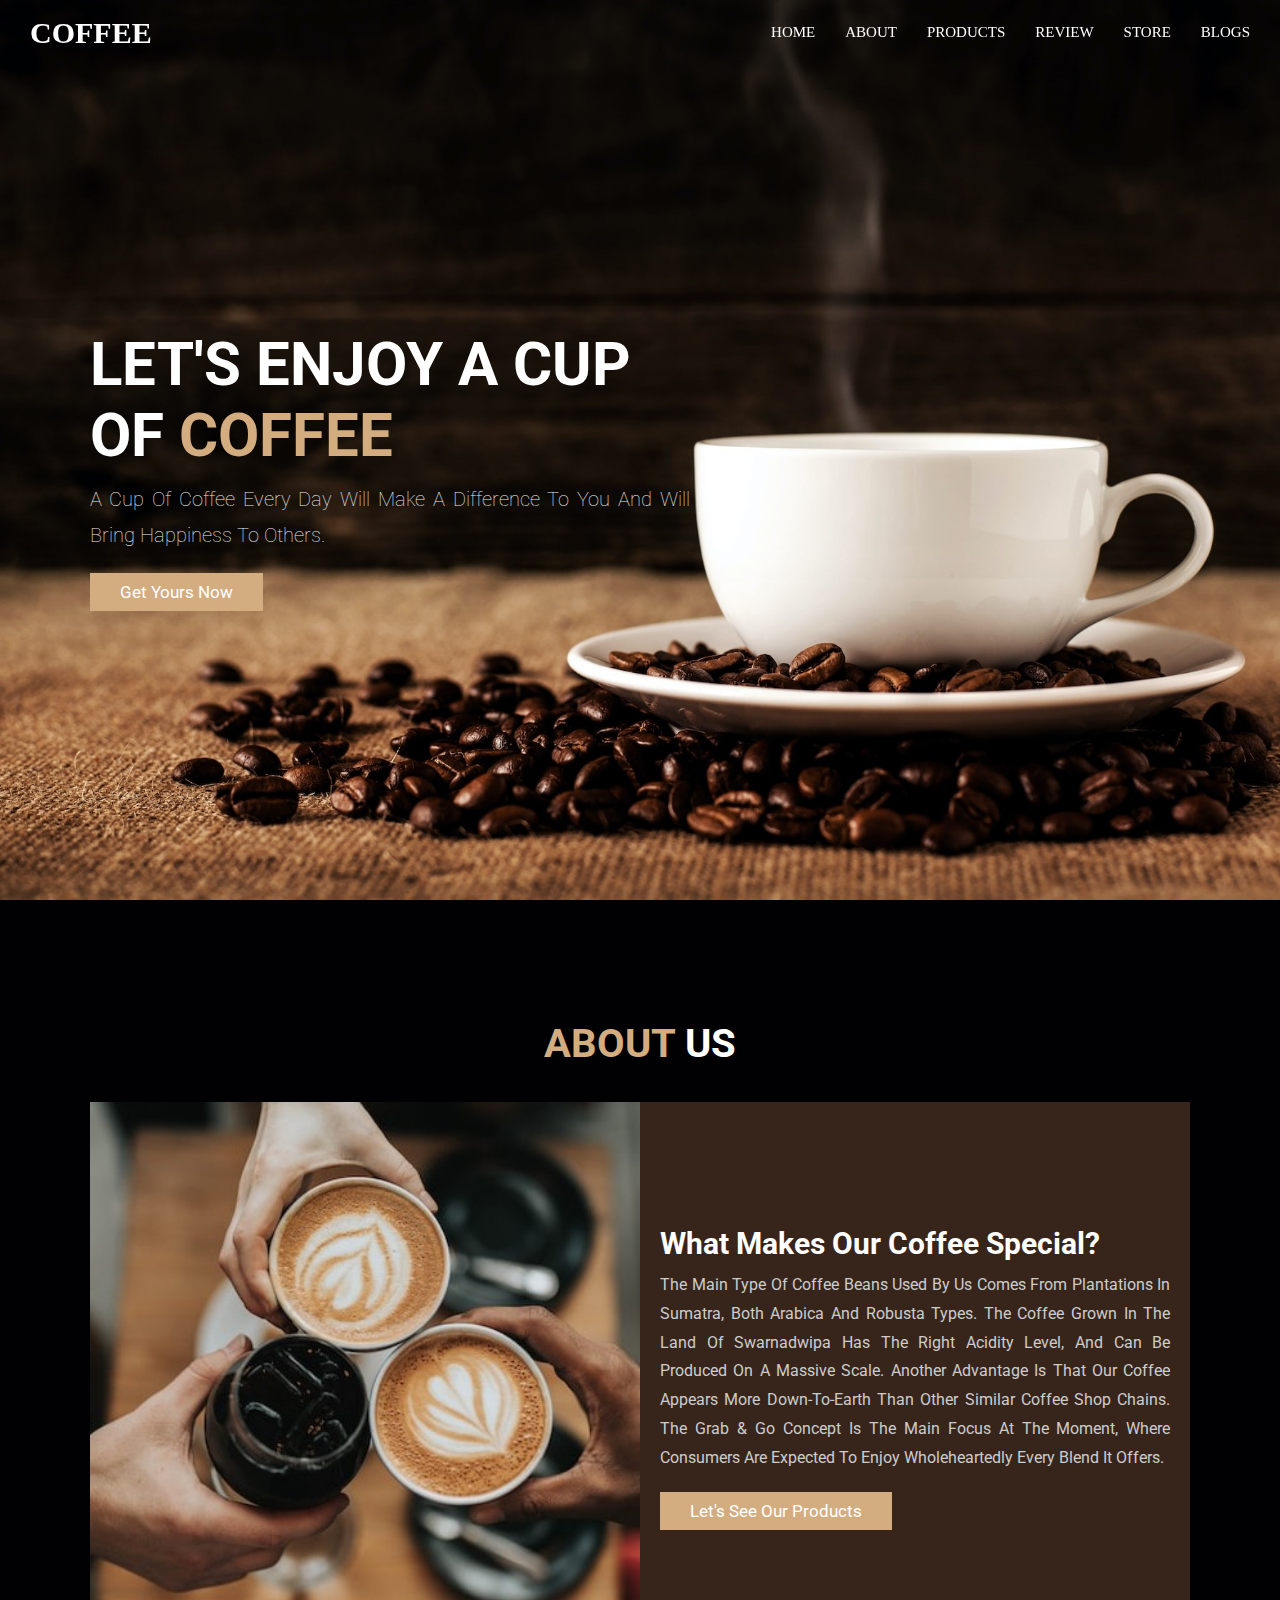
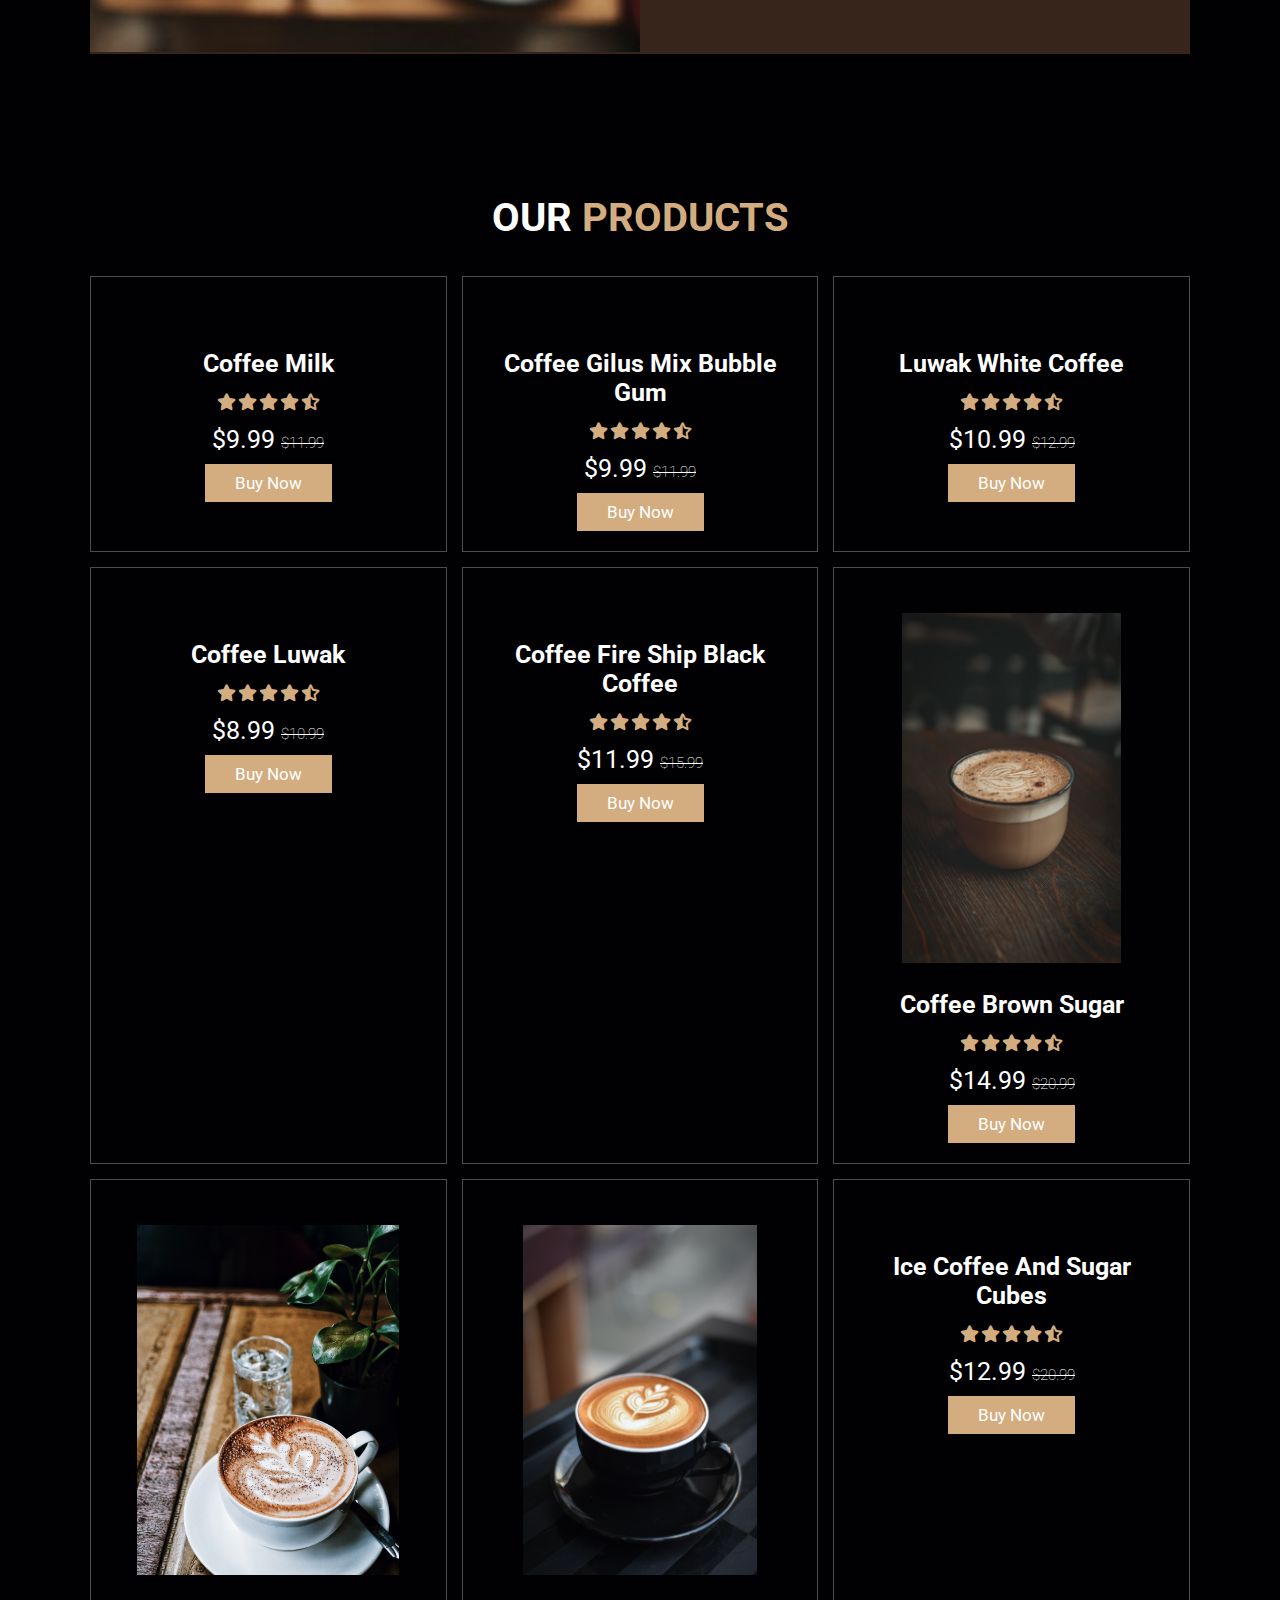
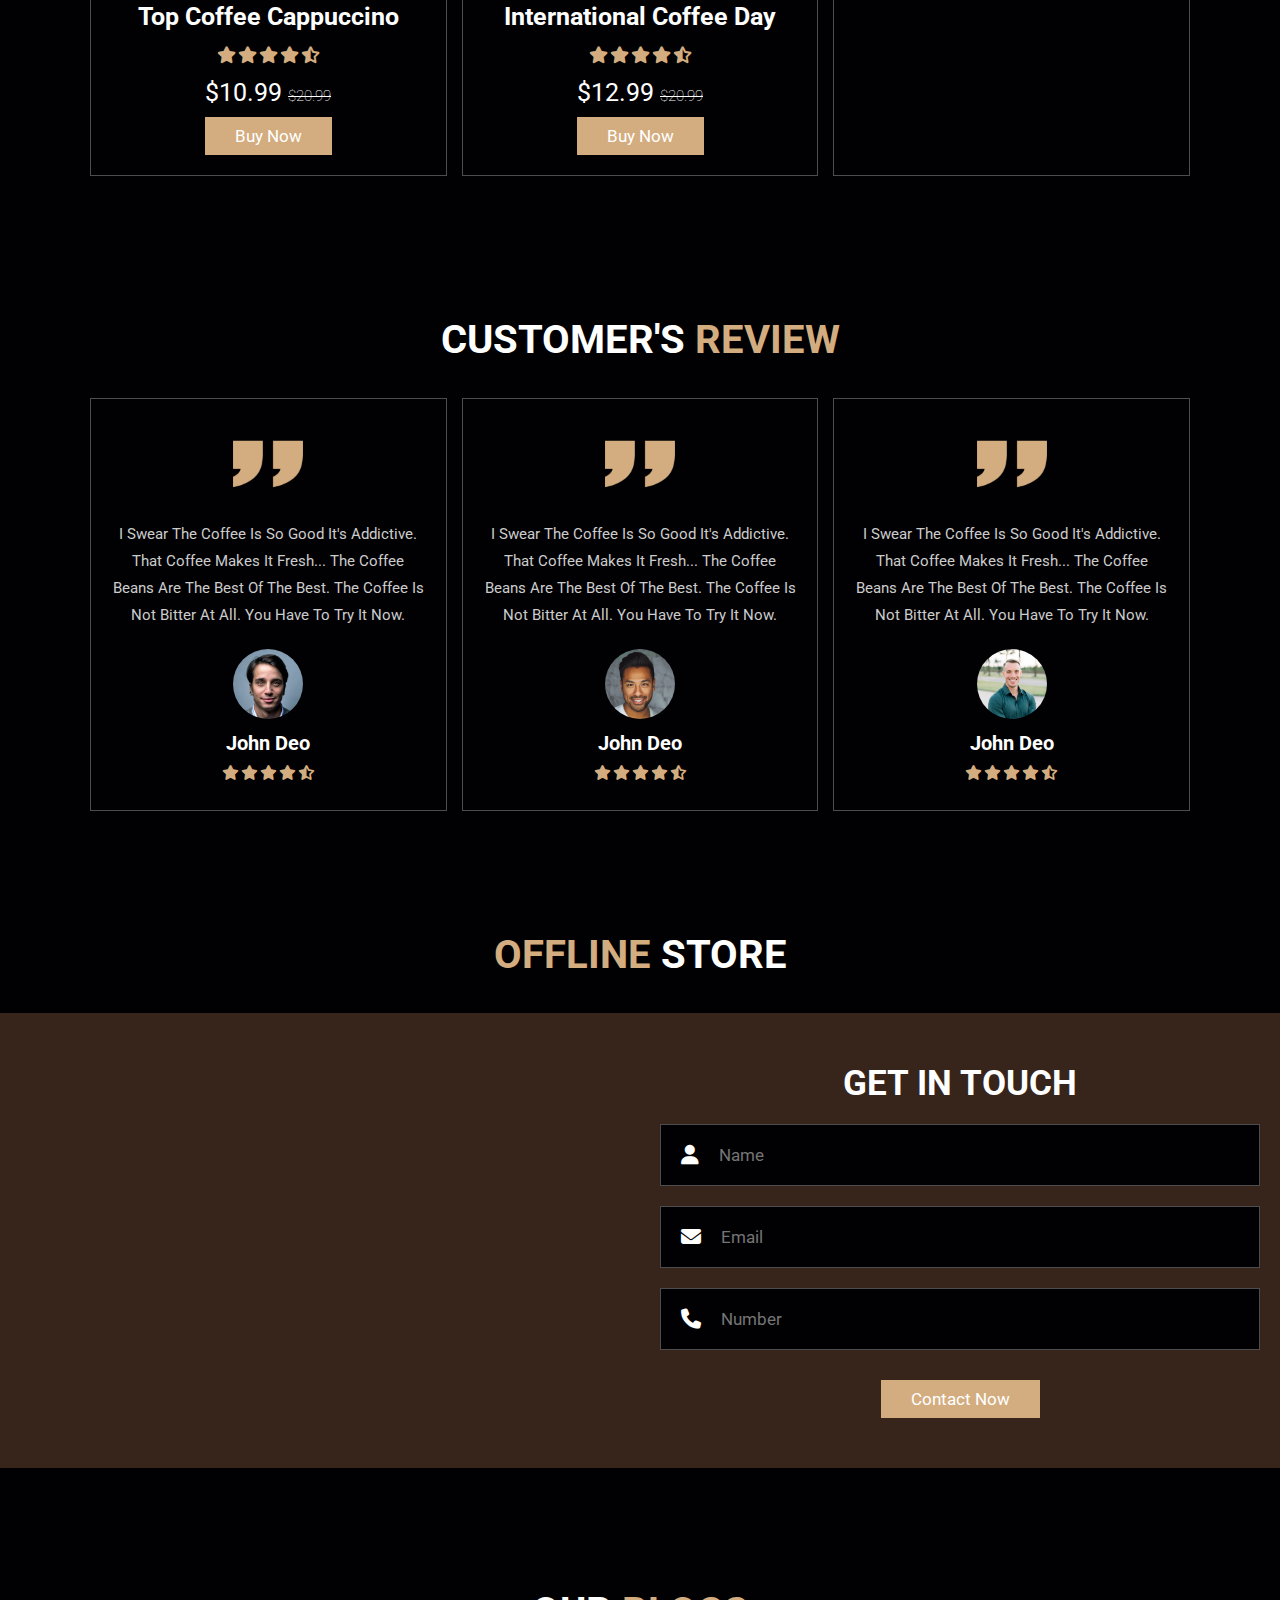
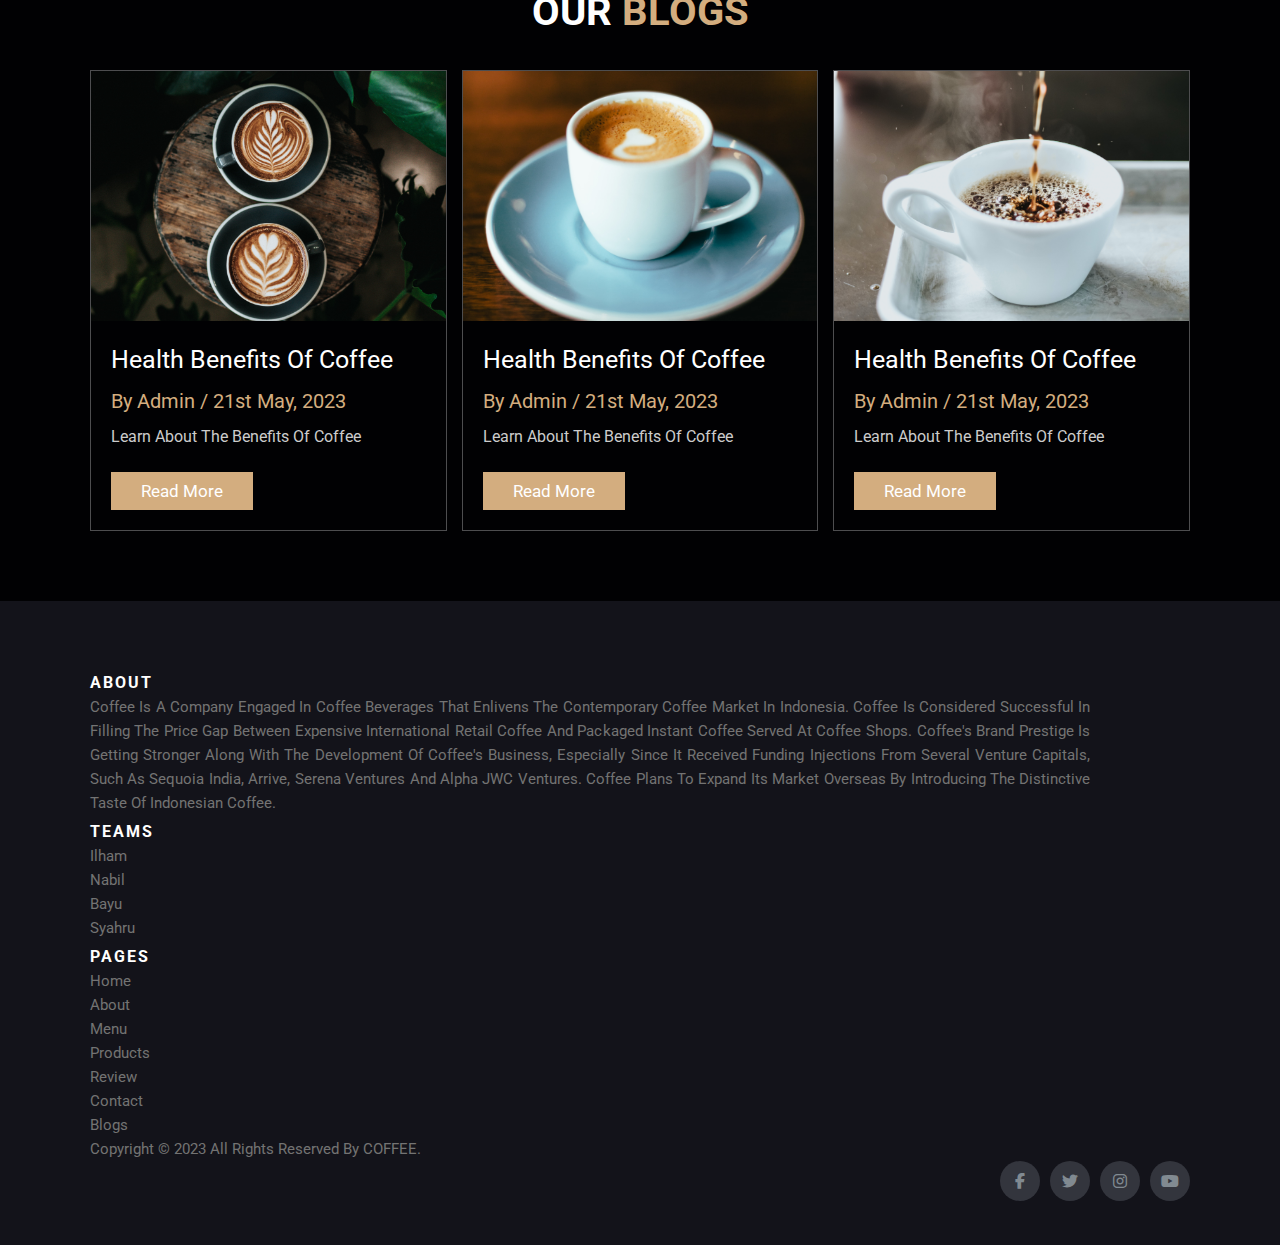
==== commit dc4c05d2: "Production" ====
--- a/index.html
+++ b/index.html
@@ -16,77 +16,8 @@
     <link rel="stylesheet" href="css/style.css">
 </head>
 <body>
+
 <!-- header section start  -->
-<!-- <header class="header">
-
-  <a href="#" class="logo">
-    <img src="images/logo.png" alt="">
-  </a>
-
-  <nav class="navbar">
-    <a href="#home">home</a>
-    <a href="#about">about</a>
-    <a href="#menu">menu</a>
-    <a href="#products">products</a>
-    <a href="#review">review</a>
-    <a href="#contact">contact</a>
-    <a href="#blogs">blogs</a>
-  </nav>
-
-  <div class="icons">
-    <div class="fas fa-search" id="search-btn"></div>
-    <div class="fas fa-shopping-cart" id="cart-btn"></div>
-    <div class="fas fa-bars" id="menu-btn"></div>
-  </div>
-
-  <div class="search-form">
-    <input type="search" id="search-box" placeholder="search here...">
-    <label for="search-box" class="fas fa-search"></label>
-  </div>
-
-  <div class="cart-items-container">
-
-    <div class="cart-item">
-      <span class="fas fa-times"></span>
-      <img src="images/coffee.jpg" alt="" srcset="">
-      <div class="content">
-        <h3>cart item 01</h3>
-        <div class="price">$15.99/-</div>
-      </div>
-    </div>
-
-    <div class="cart-item">
-      <span class="fas fa-times"></span>
-      <img src="images/coffee.jpg" alt="">
-      <div class="content">
-        <h3>cart item 02</h3>
-        <div class="price">$15.99/-</div>
-      </div>
-    </div>
-
-    <div class="cart-item">
-      <span class="fas fa-times"></span>
-      <img src="images/coffee.jpg" alt="">
-      <div class="content">
-        <h3>cart item 03</h3>
-        <div class="price">$15.99/-</div>
-      </div>
-    </div>
-
-    <div class="cart-item">
-      <span class="fas fa-times"></span>
-      <img src="images/coffee.jpg" alt="">
-      <div class="content">
-        <h3>cart item 04</h3>
-        <div class="price">$15.99/-</div>
-      </div>
-    </div>
-
-    <a href="#" class="btn">checkout now</a>
-
-  </div>
-</header> -->
-
 <nav class="nav">
   <div class="container">
       <div class="logo">
@@ -96,7 +27,6 @@
           <ul class="navlinks">
               <li><a style="font-family: montserrat; text-transform: uppercase; font-size: 15px;" href="#home">Home</a></li>
               <li><a style="font-family: montserrat; text-transform: uppercase; font-size: 15px;" href="#about">About</a></li>
-              <li><a style="font-family: montserrat; text-transform: uppercase; font-size: 15px;" href="#menu">Menu</a></li>
               <li><a style="font-family: montserrat; text-transform: uppercase; font-size: 15px;" href="#products">Products</a></li>
               <li><a style="font-family: montserrat; text-transform: uppercase; font-size: 15px;" href="#review">Review</a></li>
               <li><a style="font-family: montserrat; text-transform: uppercase; font-size: 15px;" href="#contact">Store</a></li>
@@ -114,11 +44,10 @@
 
 <!-- home section start -->
 <section class="home" id="home">
-
   <div class="content">
-    <h3>fresh coffe in the morning</h3>
-    <p>Coffee is a beverage brewed from coffee beans that have been roasted and ground into powder. Coffee is one of the commodities in the world that is cultivated in more than 50 countries. The two commonly recognized species of coffee trees are Robusta Coffee and Arabica Coffee.</p>
-    <a href="#menu" class="btn">get yours now</a>
+    <h3>let's enjoy a cup of <span>coffee</span> </h3>
+    <p>A cup of coffee every day will make a difference to you and will bring happiness to others.</p>
+    <a href="#about" class="btn">get yours now</a>
     </p>
   </div>
 </section>
@@ -135,94 +64,17 @@
     <div class="content">
       <h3>what makes our coffee special?</h3>
       <p >The main type of coffee beans used by us comes from plantations in Sumatra, both arabica and robusta types. The coffee grown in the land of Swarnadwipa has the right acidity level, and can be produced on a massive scale. Another advantage is that our coffee appears more down-to-earth than other similar coffee shop chains. The grab & go concept is the main focus at the moment, where consumers are expected to enjoy wholeheartedly every blend it offers.</p>
-      <a href="#" class="btn">learn more</a>
+      <a href="#product" class="btn">let's see our products</a>
     </div>
   </div>
 </section>
 <!-- about section end -->
-
-<!-- menu section start -->
-<section class="menu" id="menu">
-  <h1 class="heading"> our <span>menu</span></h1>
-  <div class="box-container">
-
-    <div class="box">
-      <img src="images/Kopi3.jpg" alt="">
-      <h3>Luwak White Coffee</h3>
-      <div class="price">$15.99 <span>$20.99</span> </div>
-      <a href="#contact" class="btn">buy now</a>
-    </div>
-
-    <div class="box">
-      <img src="images/Kopi4.jpg" alt="">
-      <h3>Coffee Fire Ship Black Coffee</h3>
-      <div class="price">$15.99 <span>$20.99</span></div>
-      <a href="#contact" class="btn">buy now</a>
-    </div>
-
-    <div class="box">
-      <img src="images/Kopi2.jpg" alt="">
-      <h3>Coffee Gilus Mix Bubble Gum</h3>
-      <div class="price">$15.99 <span>$20.99</span></div>
-      <a href="#contact" class="btn">buy now</a>
-    </div>
-   
-    <div class="box">
-      <img src="images/Kopi6.jpg" alt="">
-      <h3>Coffee Luwak</h3>
-      <div class="price">$15.99 <span>$20.99</span></div>
-      <a href="#contact" class="btn">buy now</a>
-    </div>
-
-    <div class="box">
-      <img src="images/Kopi1.jpg" alt="">
-      <h3>Coffee Milk</h3>
-      <div class="price">$15.99 <span>$20.99</span></div>
-      <a href="#contact" class="btn">buy now</a>
-    </div>
-
-    <div class="box">
-      <img src="images/kopi8.jpg" alt="">
-      <h3>Coffee Torabika</h3>
-      <div class="price">$15.99 <span>$20.99</span></div>
-      <a href="#contact" class="btn">buy now</a>
-    </div>
-
-    <div class="box">
-      <img src="images/kopi7.jpg" alt="">
-      <h3>Coffee Brown Sugar</h3>
-      <div class="price">$15.99 <span>$20.99</span></div>
-      <a href="#contact" class="btn">buy now</a>
-    </div>
-
-    <div class="box">
-      <img src="images/kopi9.jpg" alt="">
-      <h3>Top Coffee Cappuccino</h3>
-      <div class="price">$15.99 <span>$20.99</span></div>
-      <a href="#contact" class="btn">buy now</a>
-    </div>
-
-    <div class="box">
-      <img src="images/kopi10.jpg" alt="">
-      <h3>Coffee Arabica</h3>
-      <div class="price">$15.99 <span>$20.99</span></div>
-      <a href="#contact" class="btn">buy now</a>
-    </div>
-
-  </div>
-</section>
-<!-- menu section end -->
 
 <!-- products section start -->
 <section class="products" id="products">
   <h1 class="heading"> our <span>products</span> </h1>
   <div class="box-container">
     <div class="box">
-      <div class="icons">
-        <a href="#contact" class="fas fa-shopping-cart"></a>
-        <a href="#" class="fas fa-heart"></a>
-        <a href="#" class="fas fa-eye"></a>
-      </div>
       <div class="image">
         <img src="images/kopi1.jpg" alt="">
       </div>
@@ -235,16 +87,12 @@
           <i class="fas fa-star"></i>
           <i class="fas fa-star-half-alt"></i>
         </div>
-        <div class="price">$10.99 <span>$15.99</span></div>
-      </div>
-    </div>
-
-    <div class="box">
-      <div class="icons">
-        <a href="#contact" class="fas fa-shopping-cart"></a>
-        <a href="#" class="fas fa-heart"></a>
-        <a href="#" class="fas fa-eye"></a>
-      </div>
+        <div class="price">$9.99 <span>$11.99</span></div>
+        <a href="#contact" class="btn">buy now</a>
+      </div>
+    </div>
+
+    <div class="box">
       <div class="image">
         <img src="images/kopi2.jpg" alt="">
       </div>
@@ -258,15 +106,11 @@
           <i class="fas fa-star-half-alt"></i>
         </div>
         <div class="price">$9.99 <span>$11.99</span></div>
-      </div>
-    </div>
-
-    <div class="box">
-      <div class="icons">
-        <a href="#contact" class="fas fa-shopping-cart"></a>
-        <a href="#" class="fas fa-heart"></a>
-        <a href="#" class="fas fa-eye"></a>
-      </div>
+        <a href="#contact" class="btn">buy now</a>
+      </div>
+    </div>
+
+    <div class="box">
       <div class="image">
         <img src="images/kopi3.jpg" alt="">
       </div>
@@ -280,15 +124,11 @@
           <i class="fas fa-star-half-alt"></i>
         </div>
         <div class="price">$10.99 <span>$12.99</span></div>
-      </div>
-    </div>
-
-    <div class="box">
-      <div class="icons">
-        <a href="#contact" class="fas fa-shopping-cart"></a>
-        <a href="#" class="fas fa-heart"></a>
-        <a href="#" class="fas fa-eye"></a>
-      </div>
+        <a href="#contact" class="btn">buy now</a>
+      </div>
+    </div>
+
+    <div class="box">
       <div class="image">
         <img src="images/kopi6.jpg" alt="">
       </div>
@@ -302,15 +142,11 @@
           <i class="fas fa-star-half-alt"></i>
         </div>
         <div class="price">$8.99 <span>$10.99</span></div>
-      </div>
-    </div>
-
-    <div class="box">
-      <div class="icons">
-        <a href="#contact" class="fas fa-shopping-cart"></a>
-        <a href="#" class="fas fa-heart"></a>
-        <a href="#" class="fas fa-eye"></a>
-      </div>
+        <a href="#contact" class="btn">buy now</a>
+      </div>
+    </div>
+
+    <div class="box">
       <div class="image">
         <img src="images/kopi4.jpg" alt="">
       </div>
@@ -324,15 +160,11 @@
           <i class="fas fa-star-half-alt"></i>
         </div>
         <div class="price">$11.99 <span>$15.99</span></div>
-      </div>
-    </div>
-
-    <div class="box">
-      <div class="icons">
-        <a href="#contact" class="fas fa-shopping-cart"></a>
-        <a href="#" class="fas fa-heart"></a>
-        <a href="#" class="fas fa-eye"></a>
-      </div>
+        <a href="#contact" class="btn">buy now</a>
+      </div>
+    </div>
+
+    <div class="box">
       <div class="image">
         <img src="images/kopi7.jpg" alt="">
       </div>
@@ -346,15 +178,11 @@
           <i class="fas fa-star-half-alt"></i>
         </div>
         <div class="price">$14.99 <span>$20.99</span></div>
-      </div>
-    </div>
-
-    <div class="box">
-      <div class="icons">
-        <a href="#contact" class="fas fa-shopping-cart"></a>
-        <a href="#" class="fas fa-heart"></a>
-        <a href="#" class="fas fa-eye"></a>
-      </div>
+        <a href="#contact" class="btn">buy now</a>
+      </div>
+    </div>
+
+    <div class="box">
       <div class="image">
         <img src="images/kopi9.jpg" alt="">
       </div>
@@ -368,15 +196,11 @@
           <i class="fas fa-star-half-alt"></i>
         </div>
         <div class="price">$10.99 <span>$20.99</span></div>
-      </div>
-    </div>
-
-    <div class="box">
-      <div class="icons">
-        <a href="#contact" class="fas fa-shopping-cart"></a>
-        <a href="#" class="fas fa-heart"></a>
-        <a href="#" class="fas fa-eye"></a>
-      </div>
+        <a href="#contact" class="btn">buy now</a>
+      </div>
+    </div>
+
+    <div class="box">
       <div class="image">
         <img src="images/kopi8.jpg" alt="">
       </div>
@@ -390,15 +214,11 @@
           <i class="fas fa-star-half-alt"></i>
         </div>
         <div class="price">$12.99 <span>$20.99</span></div>
-      </div>
-    </div>
-
-    <div class="box">
-      <div class="icons">
-        <a href="#contact" class="fas fa-shopping-cart"></a>
-        <a href="#" class="fas fa-heart"></a>
-        <a href="#" class="fas fa-eye"></a>
-      </div>
+        <a href="#contact" class="btn">buy now</a>
+      </div>
+    </div>
+
+    <div class="box">
       <div class="image">
         <img src="images/kopi5.jpg" alt="">
       </div>
@@ -412,6 +232,7 @@
           <i class="fas fa-star-half-alt"></i>
         </div>
         <div class="price">$12.99 <span>$20.99</span></div>
+        <a href="#contact" class="btn">buy now</a> 
       </div>
     </div>
 
@@ -472,7 +293,6 @@
 </section>
 <!-- review section ends  -->
 
-
 <!-- store section start -->
 <selection class="contact" id="contact">
 
@@ -502,7 +322,7 @@
   </div>
 
 </selection>
-<!-- contact section ends -->
+<!-- store section ends -->
 
 <!-- blogs section start -->
 <section class="blogs" id="blogs">
@@ -548,27 +368,6 @@
   </div>
 </section>
 <!-- blogs section end -->
-
-<!-- footer section start -->
-  <!-- <div class="share">
-    <a href="https://facebook.com" class="fab fa-facebook-f"></a>
-    <a href="https://twitter.com" class="fab fa-twitter"></a>
-    <a href="https://Instagram.com" class="fab fa-instagram"></a>
-    <a href="https://youtube.com" class="fab fa-youtube"></a>
-  </div>
-
-  <div class="links">
-    <a href="#">home</a>
-    <a href="#">about</a>
-    <a href="#">menu</a>
-    <a href="#">products</a>
-    <a href="#">review</a>
-    <a href="#">contact</a>
-    <a href="#">blogs</a>
-  </div>
-
-  <div class="credit">created by <span>SMK TI BAZMA</span> │ all rights reserved</div> -->
-<!-- footer section end -->
 
 <!-- footer section start -->
 <section class="footer" style="margin-top: 5rem;">
--- a/css/style.css
+++ b/css/style.css
@@ -1,22 +1,782 @@
 @import url('https://fonts.googleapis.com/css2?family=Roboto:wght@100;300;400;500;700&display=swap');
 
-@media (max-width:991px)
-{
-  .site-footer [class^=col-]
-  {
-    margin-bottom:30px
-  }
-}
-@media (max-width:767px)
-{
-  .site-footer
-  {
-    padding-bottom:0
-  }
-  .site-footer .copyright-text,.site-footer .social-icons
-  {
-    text-align:center
-  }
+:root{
+    --main-color: #d3ad7f;
+    --black: #13131a;
+    --bg: #010103;
+    --border: .1rem solid rgba(255,255,255,.3);
+}
+
+*{
+    font-family: 'Roboto', sans-serif;
+    margin: 0; 
+    padding: 0;
+    box-sizing: border-box;
+    outline: none; 
+    border: none;
+    text-decoration: none;
+    text-transform: capitalize;
+    transition: .2s linear;
+}
+
+html{
+    font-size: 62.5%;
+    overflow-x: hidden;
+    scroll-padding-top: 9rem;
+    scroll-behavior: smooth;
+}
+
+html::-webkit-scrollbar{
+    width: .8rem;
+}
+
+html::-webkit-scrollbar-track{
+    background: transparent;
+}
+
+html::-webkit-scrollbar-thumb{
+    background: #fff;
+    border-radius: 5rem;
+}
+
+body{
+    background: var(--bg);
+}
+
+section{
+    padding:2rem 7%;
+}
+
+/* Navbar section */
+.nav {
+    width: 100%;
+    height: 65px;
+    position: fixed;
+    line-height: 65px;
+    text-align: center;
+}
+
+.nav div.logo {
+    float: left;
+    width: auto;
+    height: auto;
+    padding-left: 3rem;
+}
+
+.nav div.logo a {
+    text-decoration: none;
+    color: #fff;
+    font-size: 2.5rem;
+}
+
+.nav div.logo a:hover {
+    color: var(--main-color);
+}
+
+.nav div.main_list {
+    height: 65px;
+    float: right;
+}
+
+.nav div.main_list ul {
+    width: 100%;
+    height: 65px;
+    display: flex;
+    list-style: none;
+    margin: 0;
+    padding: 0;
+}
+
+.nav div.main_list ul li {
+    width: auto;
+    height: 65px;
+    padding: 0;
+    padding-right: 3rem;
+}
+
+.nav div.main_list ul li a {
+    text-decoration: none;
+    color: #fff;
+    line-height: 65px;
+    font-size: 2.4rem;
+}
+
+.nav div.main_list ul li a:hover {
+    color: var(--main-color);
+}
+
+.heading{
+    text-align: center;
+    color: #fff;
+    text-transform: uppercase;
+    padding-bottom: 3.5rem;
+    font-size: 4rem;
+    margin-top: 10rem;
+}
+
+.heading span{
+    color: var(--main-color);
+    text-transform: uppercase;
+}
+/* Navbar section */
+
+/* Media responsive css */
+@media screen and (min-width: 1000px) and (max-width: 3000px) {
+    .navTrigger{
+        display: none;
+    }
+}
+
+@media screen and (max-width:1000px) {
+    .nav div.logo {
+        margin-left: 15px;
+    }
+    .nav div.main_list {
+        width: 100%;
+        height: 0;
+        overflow: hidden;
+    }
+    .nav div.show_list {
+        height: auto;
+        display: none;
+    }
+    .nav div.main_list ul {
+        flex-direction: column;
+        width: 100%;
+        height: 100vh;
+        right: 0;
+        left: 0;
+        bottom: 0;
+        background-color: #111;
+        /*same background color of navbar*/
+        background-position: center top;
+    }
+    .nav div.main_list ul li {
+        width: 100%;
+        text-align: right;
+    }
+    .nav div.main_list ul li a {
+        text-align: center;
+        width: 100%;
+        font-size: 3rem;
+        padding: 20px;
+    }
+    .nav div.media_button {
+        display: block;
+    }
+
+    .navTrigger{
+        right: 100px;
+    }
+}
+
+@media screen and (max-width: 500px){
+    .navTrigger{
+        right: 60px;
+    }
+}
+/* Media responsive css */
+
+/* Animation */
+.navTrigger {
+    cursor: pointer;
+    width: 30px;
+    height: 25px;
+    margin: auto;
+    position: absolute;
+    
+    top: 0;
+    bottom: 0;
+}
+
+.navTrigger i {
+    background-color: #fff;
+    border-radius: 2px;
+    content: '';
+    display: block;
+    width: 100%;
+    height: 4px;
+}
+
+.navTrigger i:nth-child(1) {
+    -webkit-animation: outT 0.8s backwards;
+    animation: outT 0.8s backwards;
+    -webkit-animation-direction: reverse;
+    animation-direction: reverse;
+}
+
+.navTrigger i:nth-child(2) {
+    margin: 5px 0;
+    -webkit-animation: outM 0.8s backwards;
+    animation: outM 0.8s backwards;
+    -webkit-animation-direction: reverse;
+    animation-direction: reverse;
+}
+
+.navTrigger i:nth-child(3) {
+    -webkit-animation: outBtm 0.8s backwards;
+    animation: outBtm 0.8s backwards;
+    -webkit-animation-direction: reverse;
+    animation-direction: reverse;
+}
+
+.navTrigger.active i:nth-child(1) {
+    -webkit-animation: inT 0.8s forwards;
+    animation: inT 0.8s forwards;
+}
+
+.navTrigger.active i:nth-child(2) {
+    -webkit-animation: inM 0.8s forwards;
+    animation: inM 0.8s forwards;
+}
+
+.navTrigger.active i:nth-child(3) {
+    -webkit-animation: inBtm 0.8s forwards;
+    animation: inBtm 0.8s forwards;
+}
+
+@-webkit-keyframes inM {
+    50% {
+        -webkit-transform: rotate(0deg);
+    }
+    100% {
+        -webkit-transform: rotate(45deg);
+    }
+}
+
+@keyframes inM {
+    50% {
+        transform: rotate(0deg);
+    }
+    100% {
+        transform: rotate(45deg);
+    }
+}
+
+@-webkit-keyframes outM {
+    50% {
+        -webkit-transform: rotate(0deg);
+    }
+    100% {
+        -webkit-transform: rotate(45deg);
+    }
+}
+
+@keyframes outM {
+    50% {
+        transform: rotate(0deg);
+    }
+    100% {
+        transform: rotate(45deg);
+    }
+}
+
+@-webkit-keyframes inT {
+    0% {
+        -webkit-transform: translateY(0px) rotate(0deg);
+    }
+    50% {
+        -webkit-transform: translateY(9px) rotate(0deg);
+    }
+    100% {
+        -webkit-transform: translateY(9px) rotate(135deg);
+    }
+}
+
+@keyframes inT {
+    0% {
+        transform: translateY(0px) rotate(0deg);
+    }
+    50% {
+        transform: translateY(9px) rotate(0deg);
+    }
+    100% {
+        transform: translateY(9px) rotate(135deg);
+    }
+}
+
+@-webkit-keyframes outT {
+    0% {
+        -webkit-transform: translateY(0px) rotate(0deg);
+    }
+    50% {
+        -webkit-transform: translateY(9px) rotate(0deg);
+    }
+    100% {
+        -webkit-transform: translateY(9px) rotate(135deg);
+    }
+}
+
+@keyframes outT {
+    0% {
+        transform: translateY(0px) rotate(0deg);
+    }
+    50% {
+        transform: translateY(9px) rotate(0deg);
+    }
+    100% {
+        transform: translateY(9px) rotate(135deg);
+    }
+}
+
+@-webkit-keyframes inBtm {
+    0% {
+        -webkit-transform: translateY(0px) rotate(0deg);
+    }
+    50% {
+        -webkit-transform: translateY(-9px) rotate(0deg);
+    }
+    100% {
+        -webkit-transform: translateY(-9px) rotate(135deg);
+    }
+}
+
+@keyframes inBtm {
+    0% {
+        transform: translateY(0px) rotate(0deg);
+    }
+    50% {
+        transform: translateY(-9px) rotate(0deg);
+    }
+    100% {
+        transform: translateY(-9px) rotate(135deg);
+    }
+}
+
+@-webkit-keyframes outBtm {
+    0% {
+        -webkit-transform: translateY(0px) rotate(0deg);
+    }
+    50% {
+        -webkit-transform: translateY(-9px) rotate(0deg);
+    }
+    100% {
+        -webkit-transform: translateY(-9px) rotate(135deg);
+    }
+}
+
+@keyframes outBtm {
+    0% {
+        transform: translateY(0px) rotate(0deg);
+    }
+    50% {
+        transform: translateY(-9px) rotate(0deg);
+    }
+    100% {
+        transform: translateY(-9px) rotate(135deg);
+    }
+}
+
+.affix {
+    padding: 0;
+    background-color: var(--black);
+}
+
+
+.myH2 {
+	text-align:center;
+	font-size: 4rem;
+}
+.myP {
+	text-align: justify;
+	padding-left:15%;
+	padding-right:15%;
+	font-size: 20px;
+}
+@media all and (max-width:700px){
+	.myP {
+		padding:2%;
+	}
+}
+/* Animation css */
+
+/* Button css */
+.btn{
+    margin-top: 1rem;
+    display: inline-block;
+    padding: .9rem 3rem;
+    font-size: 1.7rem;
+    color: #fff;
+    background-color: var(--main-color);
+    cursor: pointer;
+}
+
+.btn:hover{
+    letter-spacing: .2rem;
+    color: #fff;
+    background-color: var(--main-color);
+}
+/* Button css */
+
+/* Home css */
+.home {
+    min-height: 100vh;
+    display: flex;
+    align-items: center;
+    background:url(../images/home-img-2.jpg) no-repeat;
+    background-size: cover;
+    background-position: center;
+}
+
+.home .content{
+    max-width: 60rem;
+}
+
+.home .content h3{
+    margin-top: 6rem;
+    font-size: 6rem;
+    text-transform: uppercase;
+    color: #fff;
+}
+
+.home .content span{
+    color: var(--main-color);
+    text-transform: uppercase;
+}
+
+.home .content p{
+    font-size: 2rem;
+    font-weight: lighter;
+    line-height: 1.8;
+    padding: 1rem 0;
+    color:#eee;
+    text-align: justify;
+}
+/* Home css */
+
+/* About css */
+.about .content p{
+    text-align: justify;
+}
+
+.about .row{
+    display: flex;
+    align-items: center;
+    background: #37251b;
+    flex-wrap: wrap;
+}
+
+.about .row .image{
+    flex: 1 1 45rem;
+}
+
+.about .row .image img{
+    width: 100%;
+}
+
+.about .row .content{
+    flex: 1 1 45rem;
+    padding: 2rem;
+}
+
+.about .row .content h3{
+    font-size: 3rem;
+    color: #fff;
+}
+
+.about .row .content p{
+    font-size: 1.6rem;
+    color: #ccc;
+    padding: 1rem 0;
+    line-height: 1.8;
+}
+/* About css */
+
+/* Products css */
+.products .box-container{
+    display: grid;
+    grid-template-columns: repeat(auto-fit, minmax(30rem, 1fr)); 
+    gap: 1.5rem;
+}
+
+.products .box-container .box{
+    text-align: center;
+    border: var(--border);
+    padding: 2rem;
+}
+
+.products .box-container .box .icons a{
+    height: 5rem;
+    width: 5rem;
+    line-height: 5rem;
+    font-size: 2rem;
+    border: var(--border);
+    color: #fff;
+    margin: .3rem;
+}
+
+.products .box-container .box .icons a:hover{
+    background: var(--main-color);
+}
+
+.products .box-container .box img{
+    padding: 2.5rem 0;
+}
+
+.products .box-container .box img{
+    height: 40rem ;
+}
+
+.products .box-container .box h3{
+    color: #fff;
+    font-size: 2.5rem;
+}
+
+.products .box-container .box .stars{
+   padding: 1.5rem;
+}
+
+.products .box-container .box .stars i{
+    font-size: 1.7rem;
+    color: var(--main-color);
+}
+
+.products .box-container .box .price{
+    color: #fff;
+    font-size: 2.5rem;
+}
+
+.products .box-container .box .price span{
+    text-decoration: line-through;
+    font-weight: lighter;
+    font-size: 1.5rem;
+}
+
+.products .box-container .box .icons a{
+    text-decoration: none;
+}
+
+.products .box-container .box:hover{
+    background: #37251b;
+    color: var(--black);
+}
+/* Products css */
+
+/* Review css */
+.review .box-container{
+    display: grid;
+    grid-template-columns: repeat(auto-fit, minmax(30rem, 1fr));
+    gap: 1.5rem;
+}
+
+.review .box-container .box{
+    border: var(--border);
+    text-align: center;
+    padding:3rem 2rem;
+}
+
+.review .box-container .box p{
+    font-size: 1.5rem;
+    line-height: 1.8;
+    color: #ccc;
+    padding: 2rem 0;
+}
+
+.review .box-container .box .user{
+    height: 7rem;
+    width: 7rem;
+    border-radius: 50%;
+    object-fit: cover;
+}
+
+.review .box-container .box h3{
+    padding: 1rem 0;
+    font-size: 2rem;
+    color: #fff;
+}
+
+.review .box-container .box .stars i{
+    font-size: 1.5rem;
+    color: var(--main-color);
+}
+/* Review css */
+
+/* Store css */
+.contact .row{
+    display: flex;
+    align-items: center;
+    background: #37251b padding-box;
+    flex-wrap: wrap;
+}
+
+.contact .row .map{
+    flex: 1 1 45rem;
+    width: 100%;
+    object-fit: cover;
+}
+
+.contact .row form{
+    flex:1 1 45rem;
+    padding:5rem 2rem;
+    text-align: center;
+}
+
+.contact .row form h3{
+    text-transform: uppercase;
+    font-size: 3.5rem;
+    color:#fff;
+}
+
+.contact .row form .inputBox{
+    display: flex;
+    align-items: center;
+    margin-top: 2rem;
+    margin-bottom: 2rem;
+    background:var(--bg);
+    border:var(--border);
+}
+
+.contact .row form .inputBox span{
+    color: #fff;
+    font-size: 2rem;
+    padding-left: 2rem;
+}
+
+.contact .row form .inputBox input{
+    width: 100%;
+    padding: 2rem;
+    font-size: 1.7rem;
+    color: #fff;
+    text-transform: none;
+    background: none;
+}
+/* Store css */
+
+/* Blogs css */
+.blogs .box-container{
+    display: grid;
+    grid-template-columns: repeat(auto-fit, minmax(30rem, 1fr));
+    gap: 1.5rem;
+}
+
+.blogs .box-container .box{
+    border: var(--border);
+
+}
+
+.blogs .box-container .box .image{
+    height: 25rem;
+    overflow: hidden;
+    width: 100%;
+}
+
+.blogs .box-container .box .image img{
+    height: 25rem;
+    object-fit: cover;
+    width: 100%;
+}
+
+.blogs .box-container .box:hover .image img{
+    transform: scale(1.2);
+}
+
+.blogs .box-container .box .content{
+    padding: 2rem;
+}
+
+.blogs .box-container .box .content .title{
+    font-size: 2.5rem;
+    line-height: 1.5;
+    color: #fff;
+}
+
+.blogs .box-container .box .content .title:hover{
+    color: var(--main-color);
+}
+
+.blogs .box-container .box .content span{
+    color: var(--main-color);
+    display: block;
+    padding-top: 1rem;
+    font-size: 2rem;
+}
+
+.blogs .box-container .box .content p{
+    font-size: 1.6rem;
+    line-height: 1.8;
+    color: #ccc;
+    padding: 1rem 0;
+}
+/* Blogs css */
+
+/* Footer css */
+.site-footer
+{
+  padding:45px 0 20px;
+  font-size:15px;
+  line-height:24px;
+  color:#737373;
+}
+
+.site-footer hr
+{
+  border-top-color:white;
+  opacity:5px
+}
+
+.site-footer hr.small
+{
+  margin:20px 0
+}
+
+.site-footer h6
+{
+  color:#fff;
+  font-size:16px;
+  text-transform:uppercase;
+  margin-top:5px;
+  letter-spacing:2px
+}
+
+.site-footer a
+{
+    
+  color:#737373;
+}
+.site-footer a:hover
+{
+  color: var(--main-color);
+  text-decoration:none;
+}
+.footer-links
+{
+  padding-left:0;
+  list-style:none
+}
+.footer-links li
+{
+  display:block
+}
+.footer-links a
+{
+  color:#737373
+}
+.footer-links a:active,.footer-links a:focus,.footer-links a:hover
+{
+  color: var(--main-color);
+  text-decoration:none;
+}
+.footer-links.inline li
+{
+  display:inline-block
+}
+.site-footer .social-icons
+{
+  text-align:right
+}
+.site-footer .social-icons a
+{
+  width:40px;
+  height:40px;
+  line-height:40px;
+  margin-left:6px;
+  margin-right:0;
+  border-radius:100%;
+  background-color:#33353d
+}
+.copyright-text
+{
+  margin:0
 }
 .social-icons
 {
@@ -55,7 +815,10 @@
 .social-icons a:active,.social-icons a:focus,.social-icons a:hover
 {
   color:#fff;
-  background-color:#29aafe
+  background-color:var(--main-color)
+}
+.social-icons li a:hover{
+    background-color: var(--main-color);
 }
 .social-icons.size-sm a
 {
@@ -64,22 +827,55 @@
   width:34px;
   font-size:14px
 }
-.social-icons a.facebook:hover
-{
-  background-color:#3b5998
-}
-.social-icons a.twitter:hover
-{
-  background-color:#00aced
-}
-.social-icons a.linkedin:hover
-{
-  background-color:#007bb6
-}
-.social-icons a.dribbble:hover
-{
-  background-color:#ea4c89
-}
+.footer{
+    background: var(--black)
+}
+
+.footer-links a{
+   text-decoration: none;
+}
+
+.footer-links a:hover{
+    color: var(--main-color); 
+ }
+
+.web{
+    text-decoration: none;
+}
+
+.web:hover{
+    color: var(--main-color);
+}
+
+.social-icons a{
+    text-decoration: none;
+}
+
+.text-justify{
+    text-align: justify;
+}
+/* Footer css */
+
+/* Media footer css */
+@media (max-width:991px)
+{
+  .site-footer [class^=col-]
+  {
+    margin-bottom:30px
+  }
+}
+@media (max-width:767px)
+{
+  .site-footer
+  {
+    padding-bottom:0
+  }
+  .site-footer .copyright-text,.site-footer .social-icons
+  {
+    text-align:center
+  }
+}
+
 @media (max-width:767px)
 {
   .social-icons li.title
@@ -89,866 +885,49 @@
     font-weight:600
   }
 }
-
-:root{
-    --main-color: #d3ad7f;
-    --black: #13131a;
-    --bg: #010103;
-    --border: .1rem solid rgba(255,255,255,.3);
-}
-
-*{
-    font-family: 'Roboto', sans-serif;
-    margin: 0; 
-    padding: 0;
-    box-sizing: border-box;
-    outline: none; 
-    border: none;
-    text-decoration: none;
-    text-transform: capitalize;
-    transition: .2s linear;
-}
-
-html{
-    font-size: 62.5%;
-    overflow-x: hidden;
-    scroll-padding-top: 9rem;
-    scroll-behavior: smooth;
-}
-
-html::-webkit-scrollbar{
-    width: .8rem;
-}
-
-html::-webkit-scrollbar-track{
-    background: transparent;
-}
-
-html::-webkit-scrollbar-thumb{
-    background: #fff;
-    border-radius: 5rem;
-}
-
-body{
-    background: var(--bg);
-}
-
-section{
-    padding:2rem 7%;
-}
-
-/* Navbar section */
-.nav {
+/* Media footer css */
+
+/* Read-more-blogs css */
+.read-more-blogs .row{
+    display: flex;  
+    flex-wrap: wrap;
+    margin-top: 10rem;
+}
+
+.read-more-blogs .row .image{
+    flex: 1 1 45rem;
+}
+
+.read-more-blogs .row .image img{
     width: 100%;
-    height: 65px;
-    position: fixed;
-    line-height: 65px;
-    text-align: center;
-}
-
-.nav div.logo {
-    float: left;
-    width: auto;
-    height: auto;
-    padding-left: 3rem;
-}
-
-.nav div.logo a {
-    text-decoration: none;
-    color: #fff;
-    font-size: 2.5rem;
-}
-
-.nav div.logo a:hover {
-    color: var(--main-color);
-}
-
-.nav div.main_list {
-    height: 65px;
-    float: right;
-}
-
-.nav div.main_list ul {
-    width: 100%;
-    height: 65px;
-    display: flex;
-    list-style: none;
-    margin: 0;
-    padding: 0;
-}
-
-.nav div.main_list ul li {
-    width: auto;
-    height: 65px;
-    padding: 0;
-    padding-right: 3rem;
-}
-
-.nav div.main_list ul li a {
-    text-decoration: none;
-    color: #fff;
-    line-height: 65px;
-    font-size: 2.4rem;
-}
-
-.nav div.main_list ul li a:hover {
-    color: var(--main-color);
-}
-
-/* Media qurey section */
-@media screen and (min-width: 768px) and (max-width: 1400px) {
-    .navTrigger{
-        display: none;
-    }
-}
-
-
-
-@media screen and (max-width:768px) {
-    .nav div.logo {
-        margin-left: 15px;
-    }
-    .nav div.main_list {
-        width: 100%;
-        height: 0;
-        overflow: hidden;
-    }
-    .nav div.show_list {
-        height: auto;
-        display: none;
-    }
-    .nav div.main_list ul {
-        flex-direction: column;
-        width: 100%;
-        height: 100vh;
-        right: 0;
-        left: 0;
-        bottom: 0;
-        background-color: #111;
-        /*same background color of navbar*/
-        background-position: center top;
-    }
-    .nav div.main_list ul li {
-        width: 100%;
-        text-align: right;
-    }
-    .nav div.main_list ul li a {
-        text-align: center;
-        width: 100%;
-        font-size: 3rem;
-        padding: 20px;
-    }
-    .nav div.media_button {
-        display: block;
-    }
-
-
-}
-
-
-/* Animation */
-.navTrigger {
-    cursor: pointer;
-    width: 30px;
-    height: 25px;
-    margin: auto;
-    position: absolute;
-    right: 30px;
-    top: 0;
-    bottom: 0;
-}
-
-.navTrigger i {
-    background-color: #fff;
-    border-radius: 2px;
-    content: '';
-    display: block;
-    width: 100%;
-    height: 4px;
-}
-
-.navTrigger i:nth-child(1) {
-    -webkit-animation: outT 0.8s backwards;
-    animation: outT 0.8s backwards;
-    -webkit-animation-direction: reverse;
-    animation-direction: reverse;
-}
-
-.navTrigger i:nth-child(2) {
-    margin: 5px 0;
-    -webkit-animation: outM 0.8s backwards;
-    animation: outM 0.8s backwards;
-    -webkit-animation-direction: reverse;
-    animation-direction: reverse;
-}
-
-.navTrigger i:nth-child(3) {
-    -webkit-animation: outBtm 0.8s backwards;
-    animation: outBtm 0.8s backwards;
-    -webkit-animation-direction: reverse;
-    animation-direction: reverse;
-}
-
-.navTrigger.active i:nth-child(1) {
-    -webkit-animation: inT 0.8s forwards;
-    animation: inT 0.8s forwards;
-}
-
-.navTrigger.active i:nth-child(2) {
-    -webkit-animation: inM 0.8s forwards;
-    animation: inM 0.8s forwards;
-}
-
-.navTrigger.active i:nth-child(3) {
-    -webkit-animation: inBtm 0.8s forwards;
-    animation: inBtm 0.8s forwards;
-}
-
-@-webkit-keyframes inM {
-    50% {
-        -webkit-transform: rotate(0deg);
-    }
-    100% {
-        -webkit-transform: rotate(45deg);
-    }
-}
-
-@keyframes inM {
-    50% {
-        transform: rotate(0deg);
-    }
-    100% {
-        transform: rotate(45deg);
-    }
-}
-
-@-webkit-keyframes outM {
-    50% {
-        -webkit-transform: rotate(0deg);
-    }
-    100% {
-        -webkit-transform: rotate(45deg);
-    }
-}
-
-@keyframes outM {
-    50% {
-        transform: rotate(0deg);
-    }
-    100% {
-        transform: rotate(45deg);
-    }
-}
-
-@-webkit-keyframes inT {
-    0% {
-        -webkit-transform: translateY(0px) rotate(0deg);
-    }
-    50% {
-        -webkit-transform: translateY(9px) rotate(0deg);
-    }
-    100% {
-        -webkit-transform: translateY(9px) rotate(135deg);
-    }
-}
-
-@keyframes inT {
-    0% {
-        transform: translateY(0px) rotate(0deg);
-    }
-    50% {
-        transform: translateY(9px) rotate(0deg);
-    }
-    100% {
-        transform: translateY(9px) rotate(135deg);
-    }
-}
-
-@-webkit-keyframes outT {
-    0% {
-        -webkit-transform: translateY(0px) rotate(0deg);
-    }
-    50% {
-        -webkit-transform: translateY(9px) rotate(0deg);
-    }
-    100% {
-        -webkit-transform: translateY(9px) rotate(135deg);
-    }
-}
-
-@keyframes outT {
-    0% {
-        transform: translateY(0px) rotate(0deg);
-    }
-    50% {
-        transform: translateY(9px) rotate(0deg);
-    }
-    100% {
-        transform: translateY(9px) rotate(135deg);
-    }
-}
-
-@-webkit-keyframes inBtm {
-    0% {
-        -webkit-transform: translateY(0px) rotate(0deg);
-    }
-    50% {
-        -webkit-transform: translateY(-9px) rotate(0deg);
-    }
-    100% {
-        -webkit-transform: translateY(-9px) rotate(135deg);
-    }
-}
-
-@keyframes inBtm {
-    0% {
-        transform: translateY(0px) rotate(0deg);
-    }
-    50% {
-        transform: translateY(-9px) rotate(0deg);
-    }
-    100% {
-        transform: translateY(-9px) rotate(135deg);
-    }
-}
-
-@-webkit-keyframes outBtm {
-    0% {
-        -webkit-transform: translateY(0px) rotate(0deg);
-    }
-    50% {
-        -webkit-transform: translateY(-9px) rotate(0deg);
-    }
-    100% {
-        -webkit-transform: translateY(-9px) rotate(135deg);
-    }
-}
-
-@keyframes outBtm {
-    0% {
-        transform: translateY(0px) rotate(0deg);
-    }
-    50% {
-        transform: translateY(-9px) rotate(0deg);
-    }
-    100% {
-        transform: translateY(-9px) rotate(135deg);
-    }
-}
-
-.affix {
-    padding: 0;
-    background-color: var(--black);
-}
-
-
-.myH2 {
-	text-align:center;
-	font-size: 4rem;
-}
-.myP {
-	text-align: justify;
-	padding-left:15%;
-	padding-right:15%;
-	font-size: 20px;
-}
-@media all and (max-width:700px){
-	.myP {
-		padding:2%;
-	}
-}
-
-/* header css */
-.heading{
-    text-align: center;
-    color: #fff;
-    text-transform: uppercase;
-    padding-bottom: 3.5rem;
-    font-size: 4rem;
-    margin-top: 10rem;
-}
-
-.heading span{
-    color: var(--main-color);
-    text-transform: uppercase;
-}
-
-.btn{
-    margin-top: 1rem;
-    display: inline-block;
-    padding: .9rem 3rem;
-    font-size: 1.7rem;
-    color: #fff;
-    background-color: var(--main-color);
-    cursor: pointer;
-}
-
-.btn:hover{
-    letter-spacing: .2rem;
-    color: #fff;
-    background-color: var(--main-color);
-}
-
-/* .header{
-    background: var(--bg);
-    display: flex;
-    align-items: center;
-    justify-content: space-between;
-    padding: 1.5rem 7%;
-    border-bottom: var(--border);
-    position: fixed;
-    top: 0; 
-    left: 0; 
-    right: 0;
-    z-index: 1000;
-}
-
-.header .logo img{
-    height: 6rem;
-    margin-left: 5rem;
-}
-
-.header .navbar a{
-    margin: 0 1rem;
-    font-size: 1.6rem;
-    color: #fff;
-    outline: none; 
-    border: none;
-    text-decoration: none;
-    text-transform: capitalize;
-    transition: .2s linear;
-}
-
-.header .navbar a:hover{
-    color: var(--main-color);
-    border-bottom: .1rem solid var(--main-color);
-    padding-bottom: .5rem;
-} */
-
-/* .header .icons div{
-    color: #fff;
-    cursor: pointer;
-    font-size: 2.5rem;
-    margin-left: 2rem;
-} */
-
-/* .header .icons #cart-btn{
-    margin-right: 5rem;
-} */
-
-/* .header .icons div:hover{
-    color: var(--main-color);
-} */
-
-
-/* .header .search-form{
-    position: absolute;
-    top: 115%; 
-    right: 7%;
-    background: #fff;
-    width: 50rem;
-    height: 5rem;
-    display: flex;
-    align-items: center;
-    transform: scaleY(0);
-    transform-origin: top;
-}
-
-.header .search-form .active{
-    transform: scaleY(1);
-}
-
-.header .search-form input{
-    height: 100%;
-    width: 100%;
-    font-size: 1.6rem;
-    color: var(--black);
-    padding: 1rem;
-    text-transform: none;
-}
-
-.header .search-form label{
-     cursor: pointer;
-     font-size: 2.2rem;
-     margin-right: 1.5rem;
-     color: var(--black);
-}
-
-.header .search-form label:hover{
-    color: var(--main-color);
-}
-
-.header .cart-items-container{
-    position: absolute;
-    top: 100%; 
-    right: -100%;
-    height: calc(100vh - 9.5rem);
-    width: 35rem;
-    background: #fff;
-    padding: 0 1.5rem;
-} */
-
-/* .header .cart-items-container .active{
-    right: 0;
-} */
-
-/* .header .cart-items-container .cart-item{
-    position: relative;
-    margin: 2rem 0;
-    display: flex;
-    align-items: center;
-    gap: 1.5rem;
-}
-
-.header .cart-items-container .cart-item .fa-times{
-    position: absolute;
-    top: 1rem; 
-    right: 1rem;
-    font-size: 2rem;
-    cursor: pointer;
-    columns: var(black);
-}
-
-.header .cart-items-container .cart-item .fa-times:hover{
-    color: var(--main-color);
-}
-
-.header .cart-items-container .cart-item img{
-    height: 7rem;
-}
-
-.header .cart-items-container .cart-item .content h3{
-    font-size: 2rem;
-    color: var(--black);
-    padding-bottom: .5rem;
-}
-
-.header .cart-items-container .cart-item .content .price{
-    font-size: 1.5rem;
-    color: var(--main-color);
-}
-
-.header .cart-items-container .btn{
-    width: 100%;
-    text-align: center;
-} */
-/* header css */
-
-/* media queries */
-/* @media (max-width: 991px){
-    html{
-        font-size: 55%;
-    }   
-    
-    .header{
-        padding: 1.5rem 2rem;
-    }
-
-    section{
-        padding:2rem;
-    }
-}
-
-@media (max-width: 768px){
-    #menu-btn{
-        display: inline-block;
-    }
-
-    .header .navbar{
-        position: absolute;
-        top: 100%; right: -100%;
-        background: #fff;
-        width: 30rem;
-        height: calc(100vh - 9.5rem);
-    }
-
-    .header .navbar .active{
-        right: 0;
-    }
-
-    .header .navbar a{
-        color: var(--black);
-        display: block;
-        margin: 1.5rem;
-        padding: .5rem;
-        font-size: 2rem;
-    }
-    
-    .header .search-form{
-        width: 90%;
-        right: 2rem;
-    }
-
-    .home{
-        background-position: left;
-        justify-content: center;
-        text-align: center;
-    }
-
-    .home .content h3{
-        font-size: 4.5rem;
-    }
-
-    .home .content p{
-        font-size: 1.5rem;
-    }
-
-}   
-
-@media (max-width: 450px){
-    html{
-        font-size: 50%;
-    }   
-} */
-
-
-/* home css */
-.home {
-    min-height: 100vh;
-    display: flex;
-    align-items: center;
-    background:url(../images/home-img.jpg) no-repeat;
-    background-size: cover;
-    background-position: center;
-}
-
-.home .content{
-    max-width: 60rem;
-}
-
-.home .content h3{
-    margin-top: 6rem;
+}
+
+.read-more-blogs .row .content{
+    flex: 1 1 45rem;
+    padding: 2rem;
+}
+
+.read-more-blogs .row .content h3{
+    margin-top: 8rem;
     font-size: 6rem;
     text-transform: uppercase;
     color: #fff;
 }
 
-.home .content p{
-    font-size: 2rem;
-    font-weight: lighter;
-    line-height: 1.8;
-    padding: 1rem 0;
-    color:#eee;
+.read-more-blogs .para-blogs .para-head{
+    color: #fff; 
+    font-size: large; 
+    margin-top: 7rem;
     text-align: justify;
 }
-/* home css */
-
-/* about css */
-.about .content p{
-    text-align: justify;
-}
-
-.about .row{
-    display: flex;
-    align-items: center;
-    background: var(--black);
-    flex-wrap: wrap;
-}
-
-.about .row .image{
-    flex: 1 1 45rem;
-}
-
-.about .row .image img{
-    width: 100%;
-}
-
-.about .row .content{
-    flex: 1 1 45rem;
-    padding: 2rem;
-}
-
-.about .row .content h3{
-    font-size: 3rem;
-    color: #fff;
-}
-
-.about .row .content p{
-    font-size: 1.6rem;
-    color: #ccc;
-    padding: 1rem 0;
-    line-height: 1.8;
-}
-/* about css */
-
-/* menu css */
-.menu .box-container{
-    display: grid;
-    grid-template-columns: repeat(auto-fit, minmax(30rem, 1fr));
-    gap: 1.5rem;
-}
-
-.menu .box-container .box{
-    padding:5rem;
-    text-align: center;
-    border: var(--border);
-}
-
-.menu .box-container .box img{
-    height: 10rem;
-}
-
-.menu .box-container .box h3{
-    color: #fff;
-    font-size: 2rem;
-    padding: 1rem 0;
-}
-
-.menu .box-container .box .price{
-    color: #fff;
-    font-size: 2.5rem;
-    padding: 5rem 0;
-}
-.menu .box-container .box .price span{
-    font-size: 1.5rem;
-    text-decoration: line-through;
-}
-.menu .box-container .box:hover{
-    background: #fff;
-}
-.menu .box-container .box:hover > *{
-    color: var(--black);
-}
-/* menu css */
-
-/* blogs css */
-.blogs .box-container{
-    display: grid;
-    grid-template-columns: repeat(auto-fit, minmax(30rem, 1fr));
-    gap: 1.5rem;
-}
-
-.blogs .box-container .box{
-    border: var(--border);
-
-}
-
-.blogs .box-container .box .image{
-    height: 25rem;
-    overflow: hidden;
-    width: 100%;
-}
-
-.blogs .box-container .box .image img{
-    height: 25rem;
-    object-fit: cover;
-    width: 100%;
-}
-
-.blogs .box-container .box:hover .image img{
-    transform: scale(1.2);
-}
-
-.blogs .box-container .box .content{
-    padding: 2rem;
-}
-
-.blogs .box-container .box .content .title{
-    font-size: 2.5rem;
-    line-height: 1.5;
-    color: #fff;
-}
-
-.blogs .box-container .box .content .title:hover{
-    color: var(--main-color);
-}
-
-.blogs .box-container .box .content span{
-    color: var(--main-color);
-    display: block;
-    padding-top: 1rem;
-    font-size: 2rem;
-}
-
-.blogs .box-container .box .content p{
-    font-size: 1.6rem;
-    line-height: 1.8;
-    color: #ccc;
-    padding: 1rem 0;
-}
-/* blogs css */
-
-/* footer css */
-.site-footer
-{
-  padding:45px 0 20px;
-  font-size:15px;
-  line-height:24px;
-  color:#737373;
-}
-
-.site-footer hr
-{
-  border-top-color:white;
-  opacity:5px
-}
-
-.site-footer hr.small
-{
-  margin:20px 0
-}
-
-.site-footer h6
-{
-  color:#fff;
-  font-size:16px;
-  text-transform:uppercase;
-  margin-top:5px;
-  letter-spacing:2px
-}
-
-.site-footer a
-{
-    
-  color:#737373;
-}
-.site-footer a:hover
-{
-  color: var(--main-color);
-  text-decoration:none;
-}
-.footer-links
-{
-  padding-left:0;
-  list-style:none
-}
-.footer-links li
-{
-  display:block
-}
-.footer-links a
-{
-  color:#737373
-}
-.footer-links a:active,.footer-links a:focus,.footer-links a:hover
-{
-  color: var(--main-color);
-  text-decoration:none;
-}
-.footer-links.inline li
-{
-  display:inline-block
-}
-.site-footer .social-icons
-{
-  text-align:right
-}
-.site-footer .social-icons a
-{
-  width:40px;
-  height:40px;
-  line-height:40px;
-  margin-left:6px;
-  margin-right:0;
-  border-radius:100%;
-  background-color:#33353d
-}
-.copyright-text
-{
-  margin:0
-}
-/* footer css */
-
+
+.read-more-blogs .para-blogs .para p{
+    color: #fff; 
+    font-size: large; 
+}
+/* Read-more-blogs css */
+
+/* Media footer css */
 @media (max-width:991px)
 {
   .site-footer [class^=col-]
@@ -1013,7 +992,22 @@
   width:34px;
   font-size:14px
 }
-
+.social-icons a.facebook:hover
+{
+  background-color:#3b5998
+}
+.social-icons a.twitter:hover
+{
+  background-color:#00aced
+}
+.social-icons a.linkedin:hover
+{
+  background-color:#007bb6
+}
+.social-icons a.dribbble:hover
+{
+  background-color:#ea4c89
+}
 @media (max-width:767px)
 {
   .social-icons li.title
@@ -1023,284 +1017,4 @@
     font-weight:600
   }
 }
-
-
-/*.footer .share{
-    padding: 1rem 0;
-}
-
-.footer .share a{
-    height: 5rem;
-    width: 5rem;
-    line-height: 5rem;
-    font-size: 2rem;
-    color: #fff;
-    border: var(--border);
-    margin: .3rem;
-    border-radius: 50%;
-    text-decoration: none;
-}
-
-.footer .share a:hover{
-    background-color: var(--main-color);
-}
-
-.footer .links{
-    display: flex;
-    justify-content: center;
-    flex-wrap: wrap;
-    padding: 2rem 0;
-    gap: 1rem;
-}
-
-.footer .links a{
-    padding: .7rem 2rem;
-    color: #fff;
-    border: var(--border);
-    font-size: 2rem;
-    text-decoration: none;
-}
-
-.footer .links a:hover{
-    background: var(--main-color);
-}
-
-.footer .credit{
-    font-size: 2rem;
-    color: #fff;
-    font-weight: lighter;
-    padding: 1.5rem;
-}
-
-.footer .credit span{
-    color: var(--main-color);
-} */
-
-/* footer css */
-.footer{
-    background: var(--black)
-}
-
-.footer-links a{
-   text-decoration: none;
-}
-
-.footer-links a:hover{
-    color: var(--main-color); 
- }
-
-.web{
-    text-decoration: none;
-}
-
-.web:hover{
-    color: var(--main-color);
-}
-
-.social-icons a{
-    text-decoration: none;
-}
-
-.social-icons a:hover{
-    background-color: var(--main-color);
-}
-
-.text-justify{
-    text-align: justify;
-}
-/* footer css */
-
-/* products css */
-.products .box-container{
-    display: grid;
-    grid-template-columns: repeat(auto-fit, minmax(30rem, 1fr)); 
-    gap: 1.5rem;
-}
-
-.products .box-container .box{
-    text-align: center;
-    border: var(--border);
-    padding: 2rem;
-}
-
-.products .box-container .box .icons a{
-    height: 5rem;
-    width: 5rem;
-    line-height: 5rem;
-    font-size: 2rem;
-    border: var(--border);
-    color: #fff;
-    margin: .3rem;
-}
-
-.products .box-container .box .icons a:hover{
-    background: var(--main-color);
-}
-
-.products .box-container .box .image{
-    padding: 2.5rem 0;
-}
-
-.products .box-container .box .image img{
-    height: 40rem ;
-}
-
-.products .box-container .box .content h3{
-    color: #fff;
-    font-size: 2.5rem;
-}
-
-.products .box-container .box .content .stars{
-   padding: 1.5rem;
-}
-
-.products .box-container .box .content .stars i{
-    font-size: 1.7rem;
-    color: var(--main-color);
-}
-
-.products .box-container .box .content .price{
-    color: #fff;
-    font-size: 2.5rem;
-}
-
-.products .box-container .box .content .price span{
-    text-decoration: line-through;
-    font-weight: lighter;
-    font-size: 1.5rem;
-}
-
-.products .box-container .box .icons a{
-    text-decoration: none;
-}
-/* products css */
-
-/* contact us css */
-.contact .row{
-    display: flex;
-    background:var(--black) padding-box; 
-    flex-wrap: wrap;
-    gap: 1rem;
-}
-
-.contact .row .map{
-    flex: 1 1 45rem;
-    width: 100%;
-    object-fit: cover;
-}
-
-.contact .row form{
-    flex:1 1 45rem;
-    padding:5rem 2rem;
-    text-align: center;
-}
-
-.contact .row form h3{
-    text-transform: uppercase;
-    font-size: 3.5rem;
-    color:#fff;
-}
-
-.contact .row form .inputBox{
-    display: flex;
-    align-items: center;
-    margin-top: 2rem;
-    margin-bottom: 2rem;
-    background:var(--bg);
-    border:var(--border);
-}
-
-.contact .row form .inputBox span{
-    color: #fff;
-    font-size: 2rem;
-    padding-left: 2rem;
-}
-
-.contact .row form .inputBox input{
-    width: 100%;
-    padding: 2rem;
-    font-size: 1.7rem;
-    color: #fff;
-    text-transform: none;
-    background: none;
-}
-/* contact us css */
-
-/* review css */
-.review .box-container{
-    display: grid;
-    grid-template-columns: repeat(auto-fit, minmax(30rem, 1fr));
-    gap: 1.5rem;
-}
-
-.review .box-container .box{
-    border: var(--border);
-    text-align: center;
-    padding:3rem 2rem;
-}
-
-.review .box-container .box p{
-    font-size: 1.5rem;
-    line-height: 1.8;
-    color: #ccc;
-    padding: 2rem 0;
-}
-
-.review .box-container .box .user{
-    height: 7rem;
-    width: 7rem;
-    border-radius: 50%;
-    object-fit: cover;
-}
-
-.review .box-container .box h3{
-    padding: 1rem 0;
-    font-size: 2rem;
-    color: #fff;
-}
-
-.review .box-container .box .stars i{
-    font-size: 1.5rem;
-    color: var(--main-color);
-}
-/* review css */
-
-/* read-more-blogs css */
-.read-more-blogs .row{
-    display: flex;  
-    flex-wrap: wrap;
-    margin-top: 10rem;
-}
-
-.read-more-blogs .row .image{
-    flex: 1 1 45rem;
-}
-
-.read-more-blogs .row .image img{
-    width: 100%;
-}
-
-.read-more-blogs .row .content{
-    flex: 1 1 45rem;
-    padding: 2rem;
-}
-
-.read-more-blogs .row .content h3{
-    margin-top: 8rem;
-    font-size: 6rem;
-    text-transform: uppercase;
-    color: #fff;
-}
-
-.read-more-blogs .para-blogs .para-head{
-    color: #fff; 
-    font-size: large; 
-    margin-top: 7rem;
-    text-align: justify;
-}
-
-.read-more-blogs .para-blogs .para p{
-    color: #fff; 
-    font-size: large; 
-}
-/* read-more-blogs css */+/* Media footer css */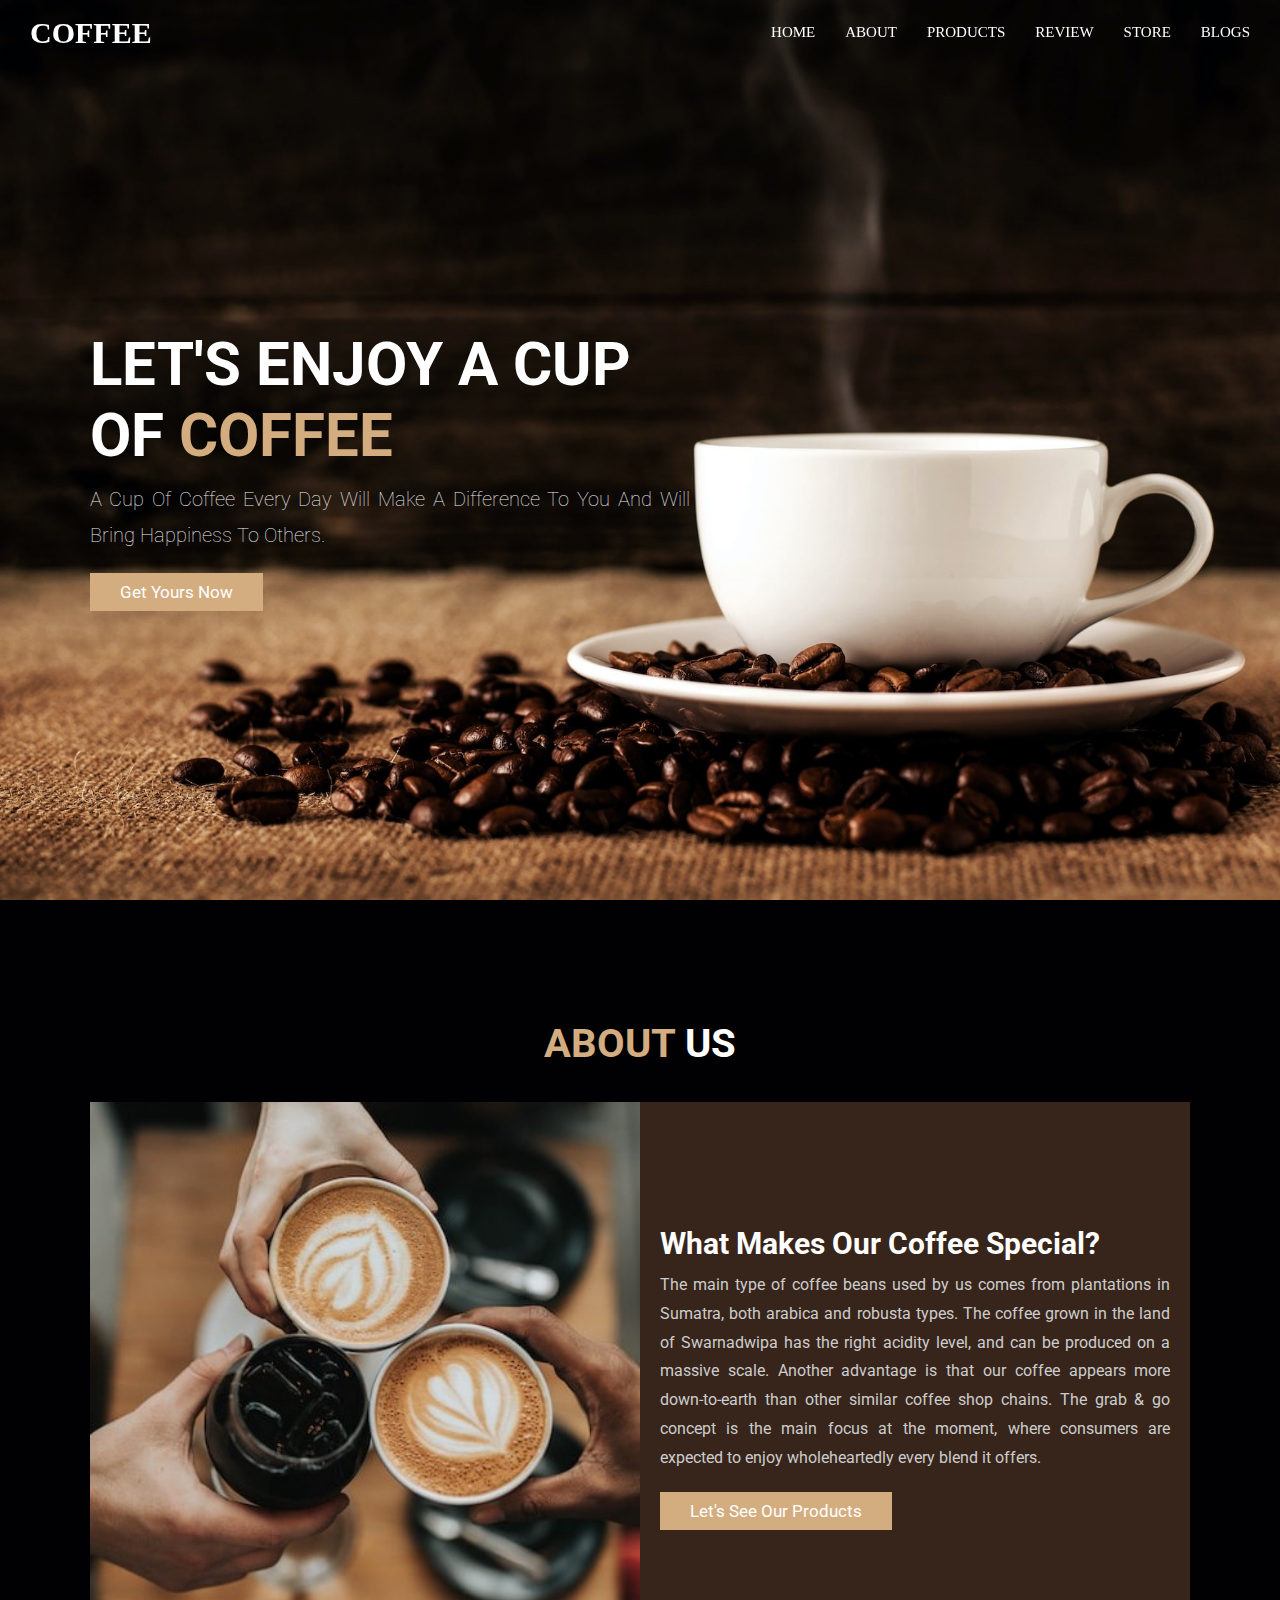
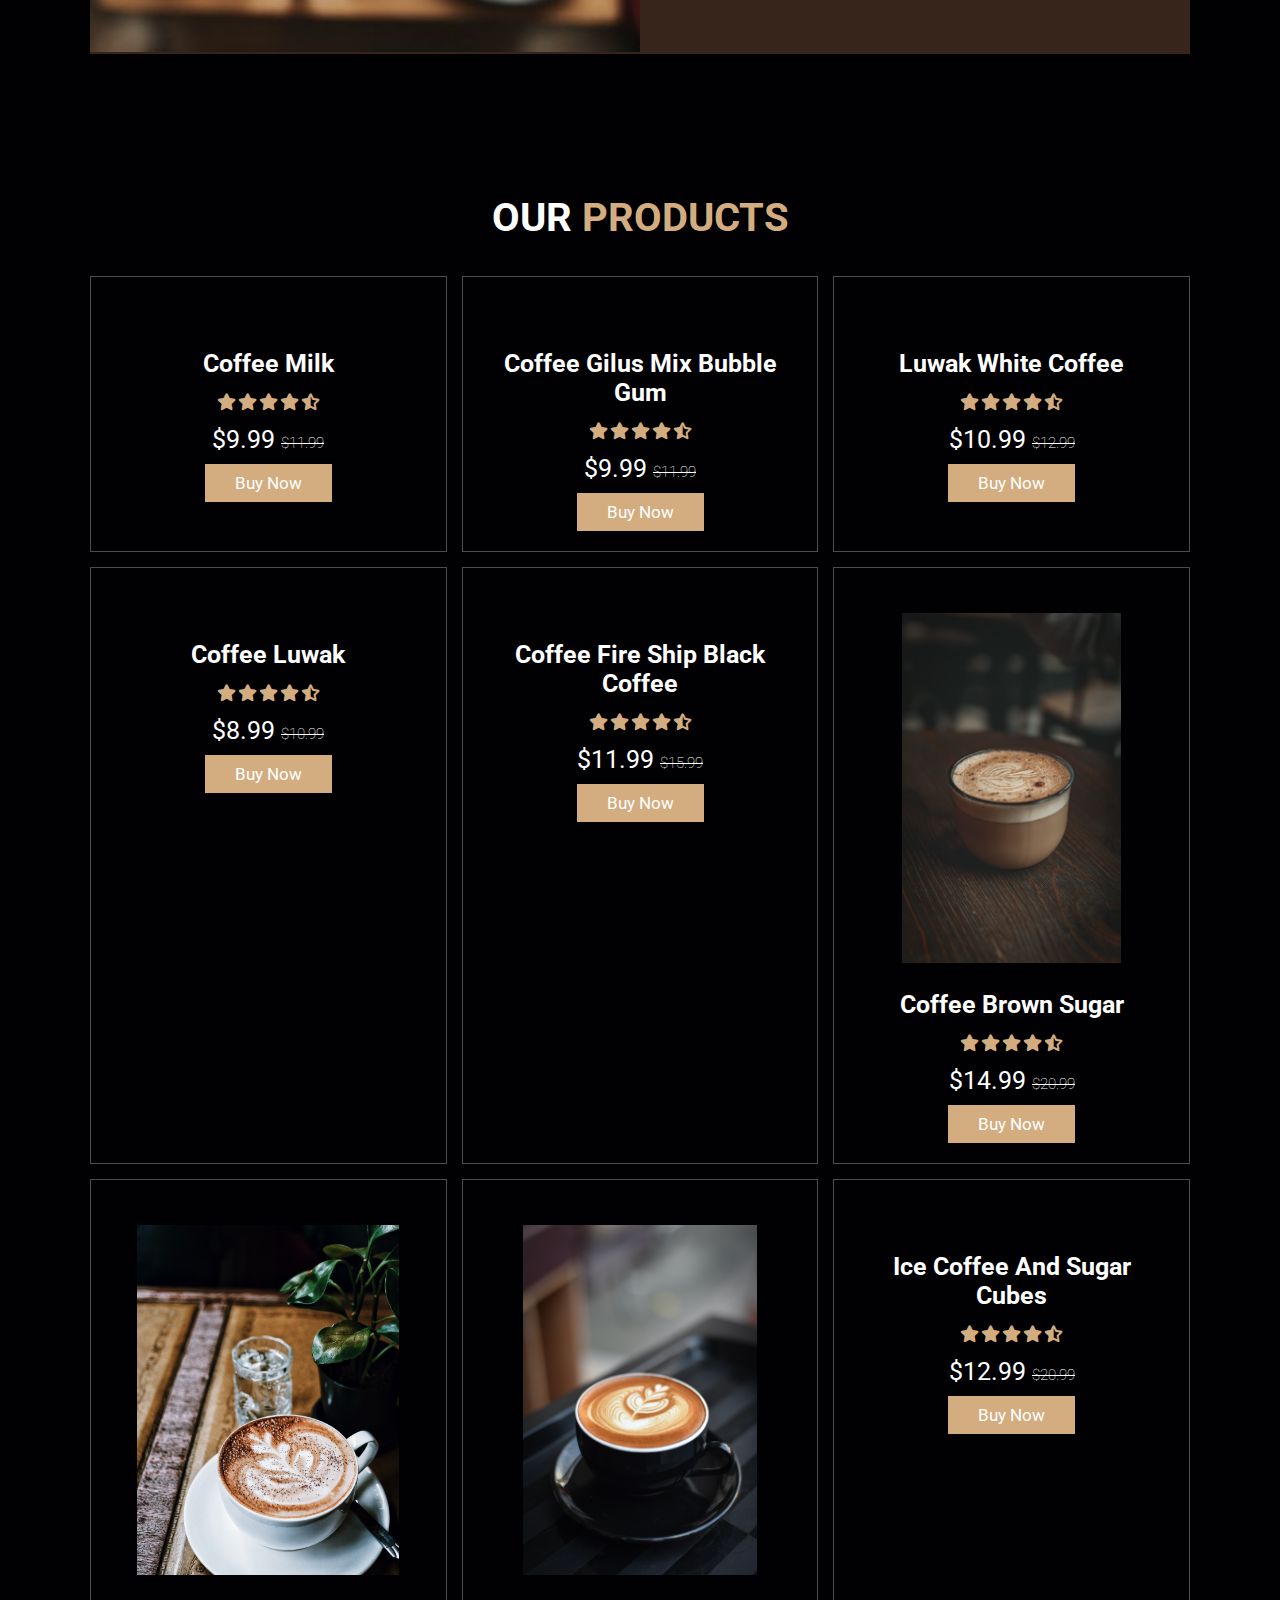
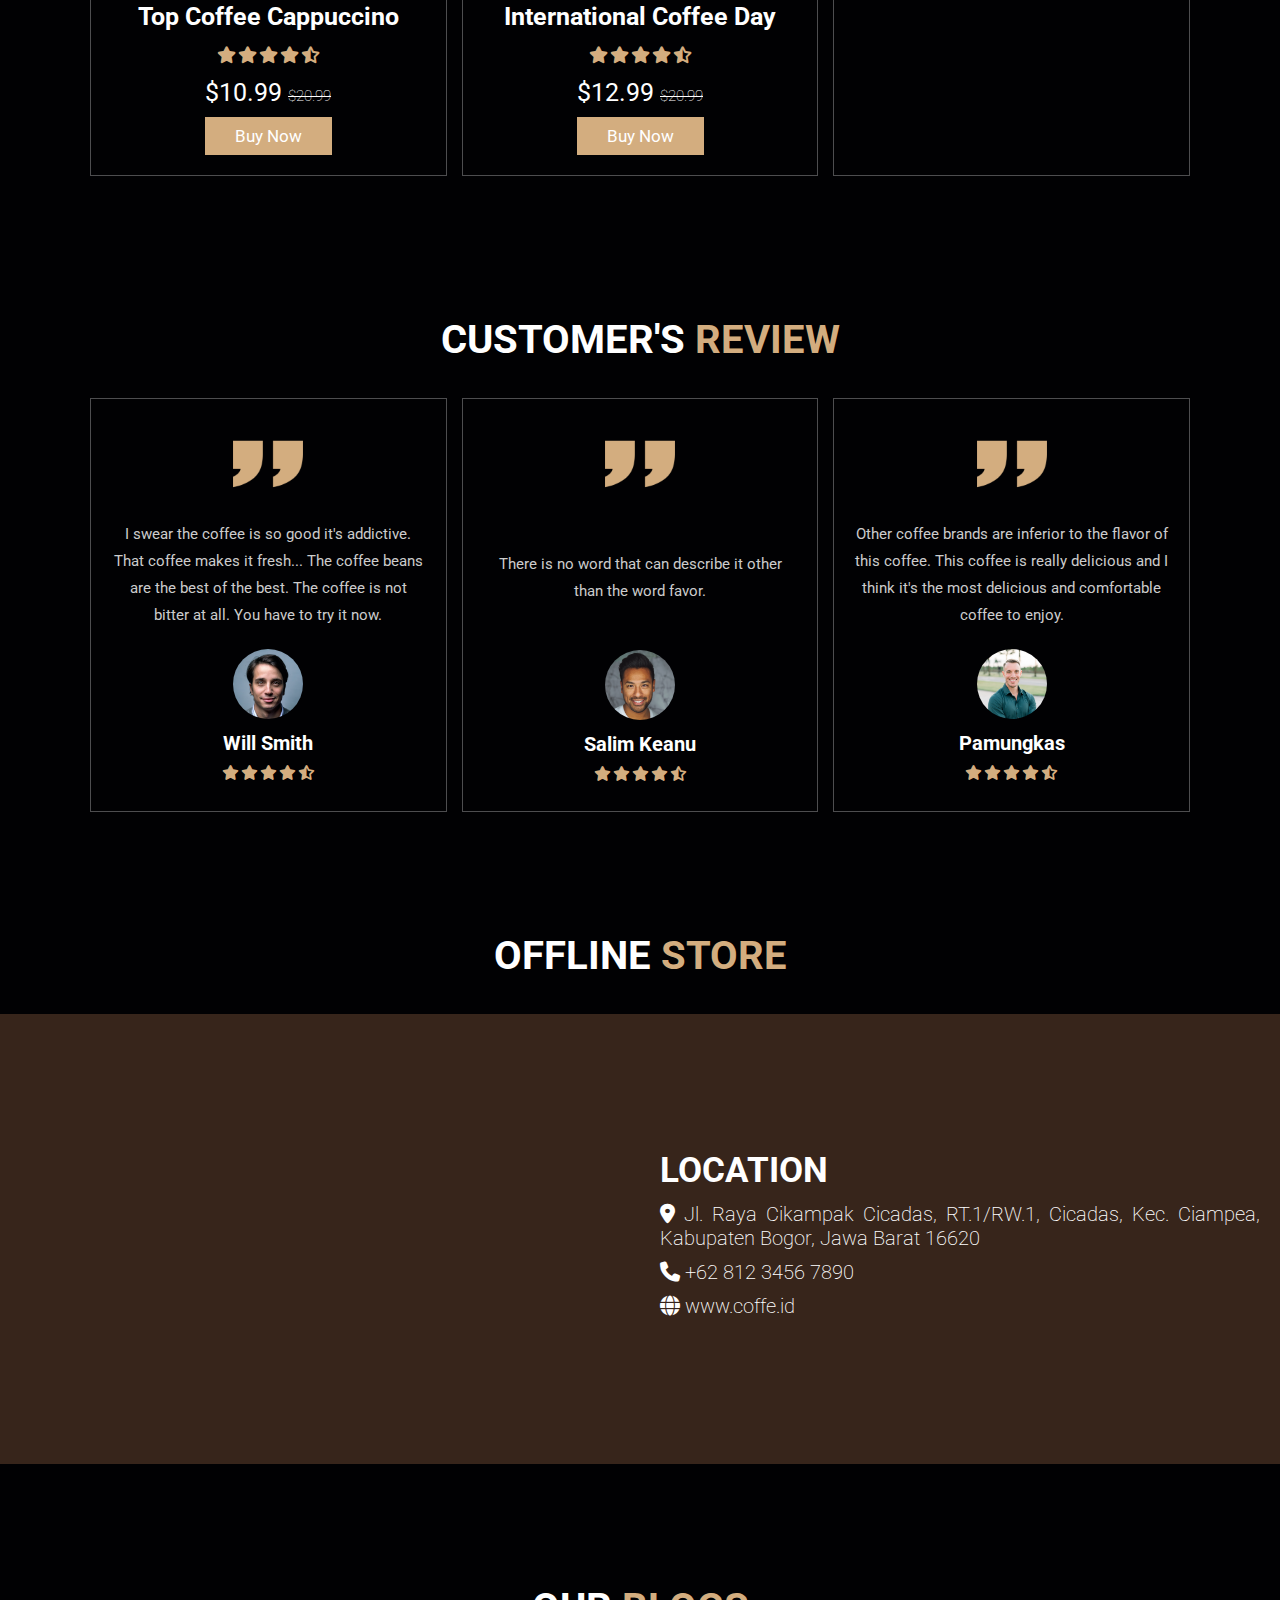
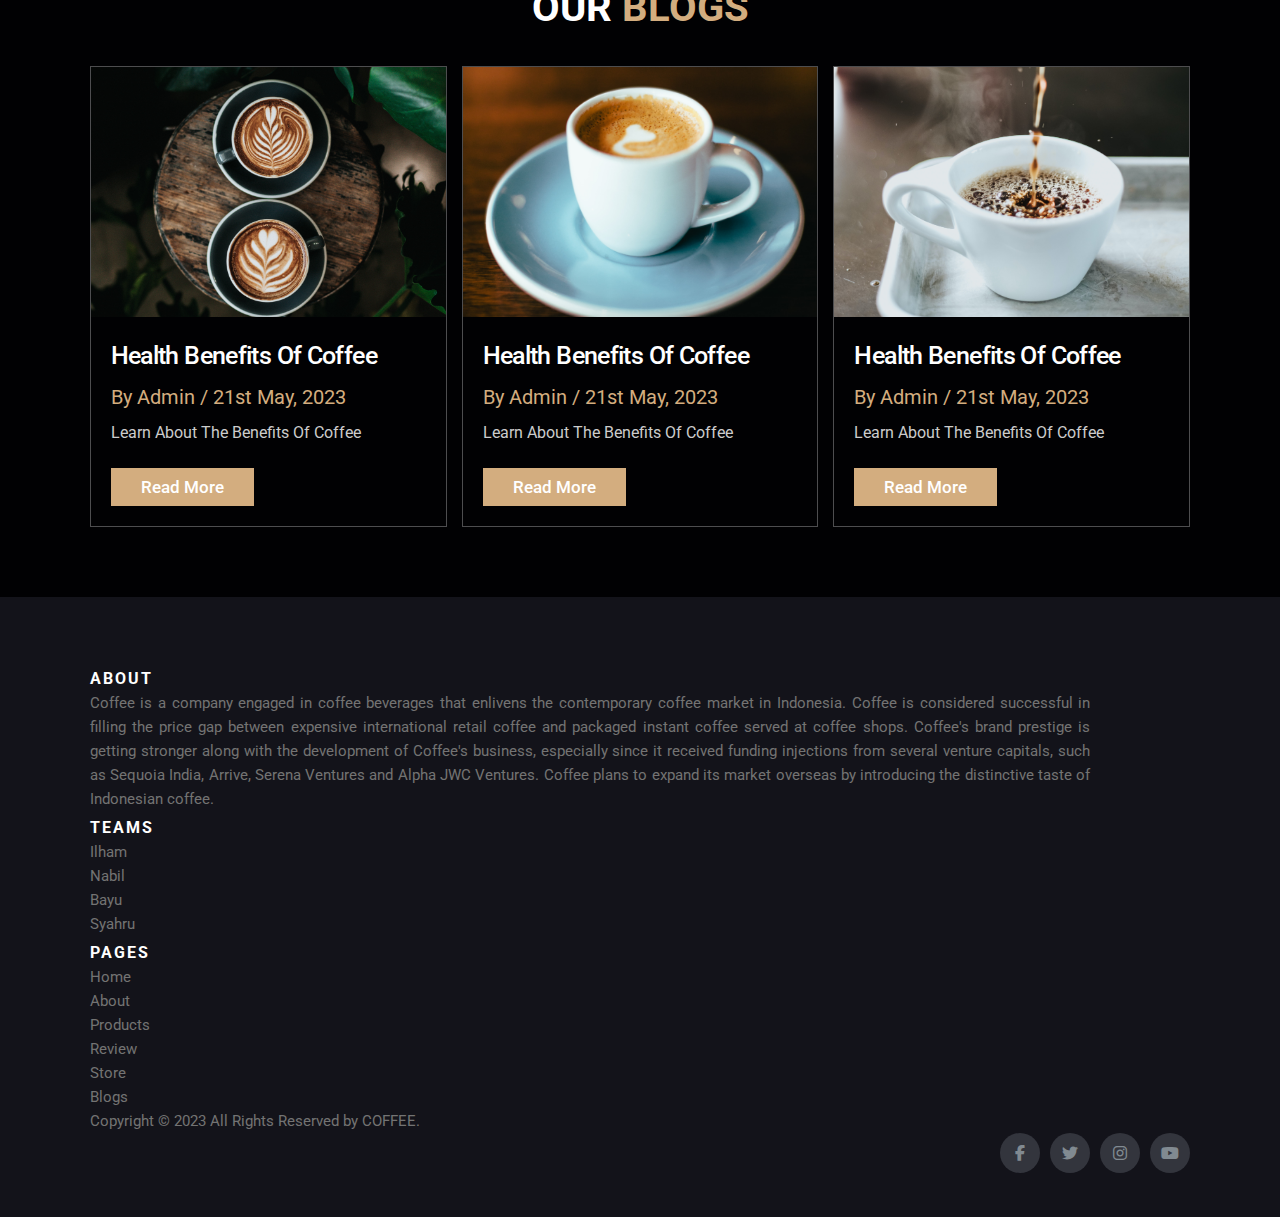
==== commit f875c7d0: "Production Pages" ====
--- a/index.html
+++ b/index.html
@@ -14,6 +14,8 @@
 
     <!-- custom css file link -->
     <link rel="stylesheet" href="css/style.css">
+
+    <link rel="icon" type="image/x-icon" href="images/logo.png">
 </head>
 <body>
 
@@ -64,7 +66,7 @@
     <div class="content">
       <h3>what makes our coffee special?</h3>
       <p >The main type of coffee beans used by us comes from plantations in Sumatra, both arabica and robusta types. The coffee grown in the land of Swarnadwipa has the right acidity level, and can be produced on a massive scale. Another advantage is that our coffee appears more down-to-earth than other similar coffee shop chains. The grab & go concept is the main focus at the moment, where consumers are expected to enjoy wholeheartedly every blend it offers.</p>
-      <a href="#product" class="btn">let's see our products</a>
+      <a href="#products" class="btn">let's see our products</a>
     </div>
   </div>
 </section>
@@ -251,7 +253,7 @@
     <img src="images/quote-img.png" alt="" class="quote">
     <p>I swear the coffee is so good it's addictive. That coffee makes it fresh... The coffee beans are the best of the best. The coffee is not bitter at all. You have to try it now.</p>
     <img src="images/review-1.jpg" class="user" alt="">
-    <h3>john deo</h3>
+    <h3>Will Smith</h3>
     <div class="stars">
       <i class="fas fa-star"></i>
       <i class="fas fa-star"></i>
@@ -263,9 +265,9 @@
 
   <div class="box">
     <img src="images/quote-img.png" alt="" class="quote">
-    <p>I swear the coffee is so good it's addictive. That coffee makes it fresh... The coffee beans are the best of the best. The coffee is not bitter at all. You have to try it now.</p>
-    <img src="images/review-2.jpg" class="user" alt="">
-    <h3>john deo</h3>
+    <p style="margin-top: 3rem;">There is no word that can describe it other than the word favor.</p>
+    <img src="images/review-2.jpg" class="user" alt="" style="margin-top: 2.5rem;">
+    <h3>Salim Keanu</h3>
     <div class="stars">
       <i class="fas fa-star"></i>
       <i class="fas fa-star"></i>
@@ -277,9 +279,9 @@
 
   <div class="box">
     <img src="images/quote-img.png" alt="" class="quote">
-    <p>I swear the coffee is so good it's addictive. That coffee makes it fresh... The coffee beans are the best of the best. The coffee is not bitter at all. You have to try it now.</p>
+    <p>Other coffee brands are inferior to the flavor of this coffee. This coffee is really delicious and I think it's the most delicious and comfortable coffee to enjoy.</p>
     <img src="images/review-3.jpg" class="user" alt="">
-    <h3>john deo</h3>
+    <h3>Pamungkas</h3>
     <div class="stars">
       <i class="fas fa-star"></i>
       <i class="fas fa-star"></i>
@@ -296,27 +298,20 @@
 <!-- store section start -->
 <selection class="contact" id="contact">
 
-  <h1 class="heading"> <span>OFFLINE</span> STORE</h1>
+  <h1 class="heading"> OFFLINE <span>STORE</span></h1>
 
   <div class="row">
 
     <iframe  class="map" src="https://www.google.com/maps/embed?pb=!1m18!1m12!1m3!1d3963.582358852032!2d106.68900390000002!3d-6.5742744999999925!2m3!1f0!2f0!3f0!3m2!1i1024!2i768!4f13.1!3m3!1m2!1s0x2e69db2b478d2725%3A0xa31558d4689b78c5!2sIslamic%20Boarding%20School%20SMK%20TI%20BAZMA!5e0!3m2!1sen!2sid!4v1678784379559!5m2!1sen!2sid" width="600" height="450" style="border:0;" allowfullscreen="" loading="lazy" referrerpolicy="no-referrer-when-downgrade"></iframe>
 
     <form>
-      <h3>get in touch</h3>
-        <div class="inputBox">
-        <span class="fas fa-user"></span>
-        <input type="text" placeholder="Name">
-      </div>
-        <div class="inputBox">
-          <span class="fas fa-envelope"></span>
-          <input type="email" placeholder="Email">
-        </div>
-        <div class="inputBox">
-          <span class="fas fa-phone"></span>
-        <input type="number" placeholder="Number">
-        </div>
-        <input type="submit" value="contact now" class="btn">
+      <h3>location</h3>
+      <br>
+      <ul>
+        <li><span class="fas fa-map-marker-alt"></span> Jl. Raya Cikampak Cicadas, RT.1/RW.1, Cicadas, Kec. Ciampea, Kabupaten Bogor, Jawa Barat 16620</li>
+        <li><span class="fas fa-phone"></span> +62 812 3456 7890</li>
+        <li><span class="fa-solid fa-globe"></span> www.coffe.id</li>
+      </ul>
     </form>
     
   </div>
@@ -394,10 +389,9 @@
           <ul class="footer-links">
             <li><a href="#home">home</a></li>
             <li><a href="#about">about</a></li>
-            <li><a href="#menu">menu</a></li>
             <li><a href="#products">products</a></li>
             <li><a href="#review">review</a></li>
-            <li><a href="#contact">contact</a></li>
+            <li><a href="#contact">store</a></li>
             <li><a href="#blogs">blogs</a></li>
           </ul>
         </div>
--- a/css/style.css
+++ b/css/style.css
@@ -447,6 +447,7 @@
 /* About css */
 .about .content p{
     text-align: justify;
+    text-transform: initial;
 }
 
 .about .row{
@@ -570,6 +571,7 @@
     line-height: 1.8;
     color: #ccc;
     padding: 2rem 0;
+    text-transform: initial;
 }
 
 .review .box-container .box .user{
@@ -608,13 +610,26 @@
 .contact .row form{
     flex:1 1 45rem;
     padding:5rem 2rem;
-    text-align: center;
 }
 
 .contact .row form h3{
     text-transform: uppercase;
     font-size: 3.5rem;
     color:#fff;
+}
+
+.contact .row form ul li{
+    font-size: 2rem;
+    font-weight: 200;
+    color:#fff;
+    text-align: justify;
+    list-style: none;
+    margin-bottom: 1rem;
+    text-transform: initial;
+}
+
+.contact .row form ul li span:hover{
+    color: var(--main-color);
 }
 
 .contact .row form .inputBox{
@@ -674,6 +689,11 @@
     padding: 2rem;
 }
 
+.blogs .box-container .box .content a{
+    text-decoration: none;
+    font-weight: 500;
+}
+
 .blogs .box-container .box .content .title{
     font-size: 2.5rem;
     line-height: 1.5;
@@ -700,27 +720,23 @@
 /* Blogs css */
 
 /* Footer css */
-.site-footer
-{
+.site-footer{
   padding:45px 0 20px;
   font-size:15px;
   line-height:24px;
   color:#737373;
 }
 
-.site-footer hr
-{
+.site-footer hr{
   border-top-color:white;
   opacity:5px
 }
 
-.site-footer hr.small
-{
+.site-footer hr.small{
   margin:20px 0
 }
 
-.site-footer h6
-{
+.site-footer h6{
   color:#fff;
   font-size:16px;
   text-transform:uppercase;
@@ -728,16 +744,19 @@
   letter-spacing:2px
 }
 
-.site-footer a
-{
-    
+.site-footer a{
   color:#737373;
 }
-.site-footer a:hover
-{
+
+.site-footer a:hover{
   color: var(--main-color);
   text-decoration:none;
 }
+
+.site-footer p{
+    text-transform: initial;
+}
+
 .footer-links
 {
   padding-left:0;
@@ -924,6 +943,7 @@
 .read-more-blogs .para-blogs .para p{
     color: #fff; 
     font-size: large; 
+    text-transform: initial;
 }
 /* Read-more-blogs css */
 
@@ -1017,4 +1037,69 @@
     font-weight:600
   }
 }
-/* Media footer css */+/* Media footer css */
+
+.form {
+  display: flex;
+  flex-direction: column;
+  background: #606c88;
+  background: -webkit-linear-gradient(to right, #3f4c6b, #606c88);
+  background: linear-gradient(to right, #3f4c6b, #606c88);
+  padding: 20px;
+  border-radius: 10px;
+  max-width: 350px;
+}
+
+.title {
+  font-size: 2rem;
+  line-height: 2rem;
+  font-weight: 700;
+  letter-spacing: -0.025em;
+  color: #fff;
+}
+
+.description {
+  line-height: 1.5rem;
+  font-size: 1rem;
+  margin-top: 1rem;
+  color: rgb(209 213 219);
+}
+
+.form div {
+  display: flex;
+  max-width: 28rem;
+  margin-top: 1rem;
+  column-gap: 0.5rem;
+}
+
+.form div input {
+  outline: none;
+  line-height: 1.5rem;
+  font-size: 0.875rem;
+  color: rgb(255 255 255 );
+  padding: 0.5rem 0.875rem;
+  background-color: rgb(255 255 255 / 0.05);
+  border: 1px solid rgba(253, 253, 253, 0.363);
+  border-radius: 0.375rem;
+  flex: 1 1 auto;
+}
+
+.form div input::placeholder {
+  color: rgb(216, 212, 212);
+}
+
+.form div input:focus {
+  border: 1px solid rgb(99 102 241);
+}
+
+.form div button {
+  color: #fff;
+  font-weight: 600;
+  font-size: 0.875rem;
+  line-height: 1.25rem;
+  padding: 0.625rem 0.875rem;
+  background-color: rgb(99 102 241);
+  border-radius: 0.375rem;
+  border: none;
+  outline: none;
+}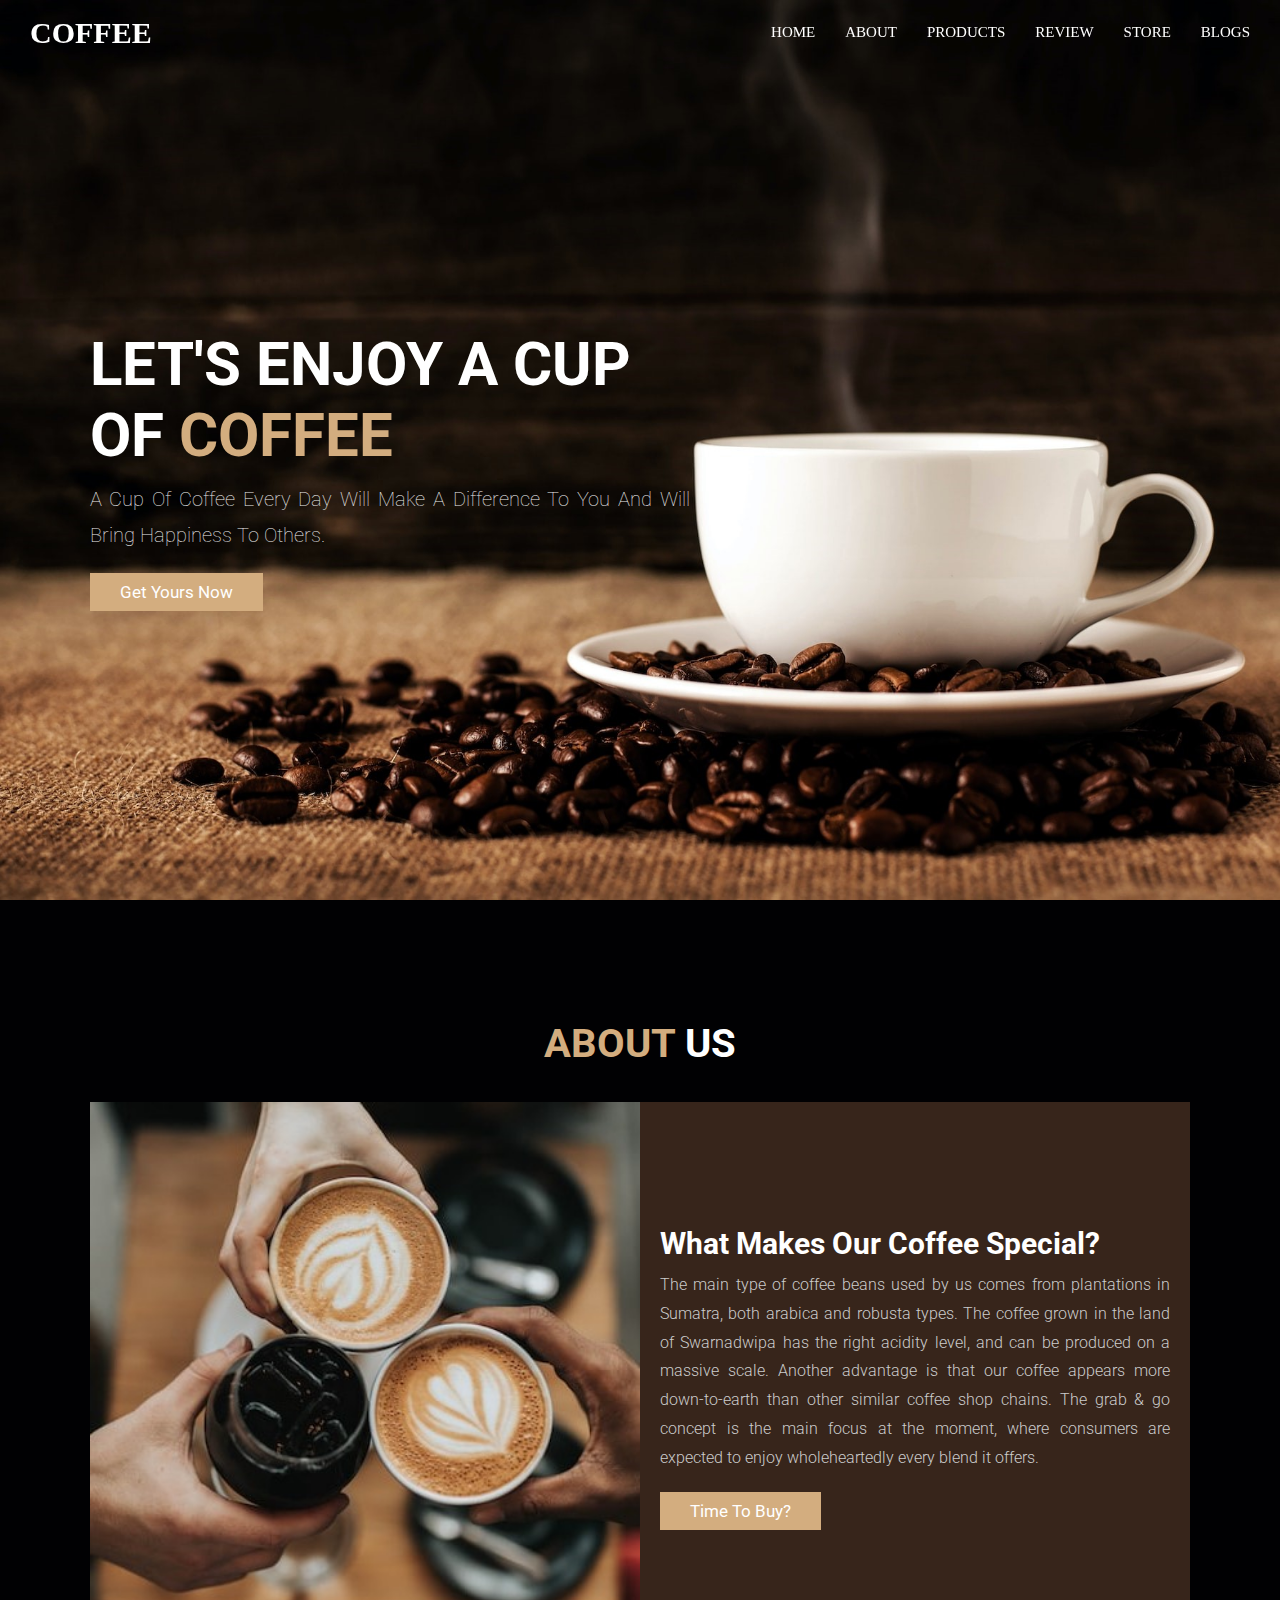
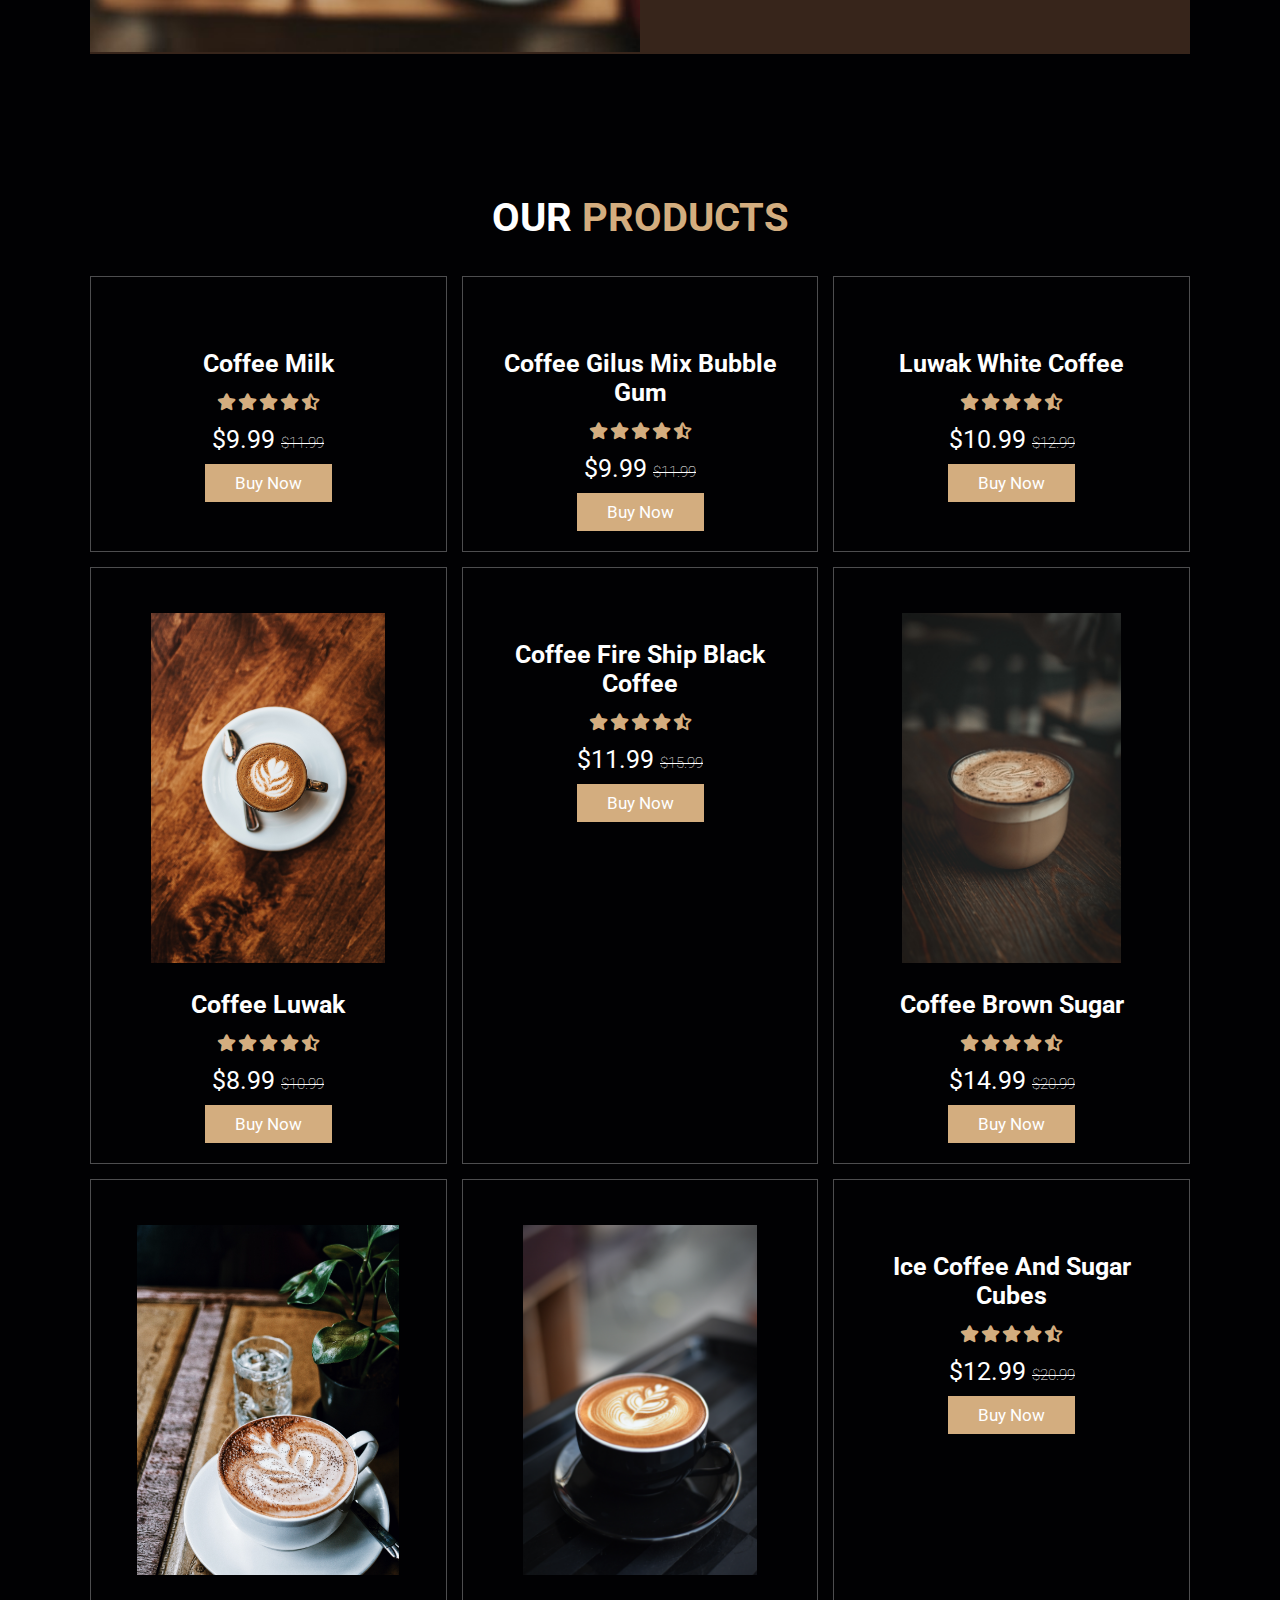
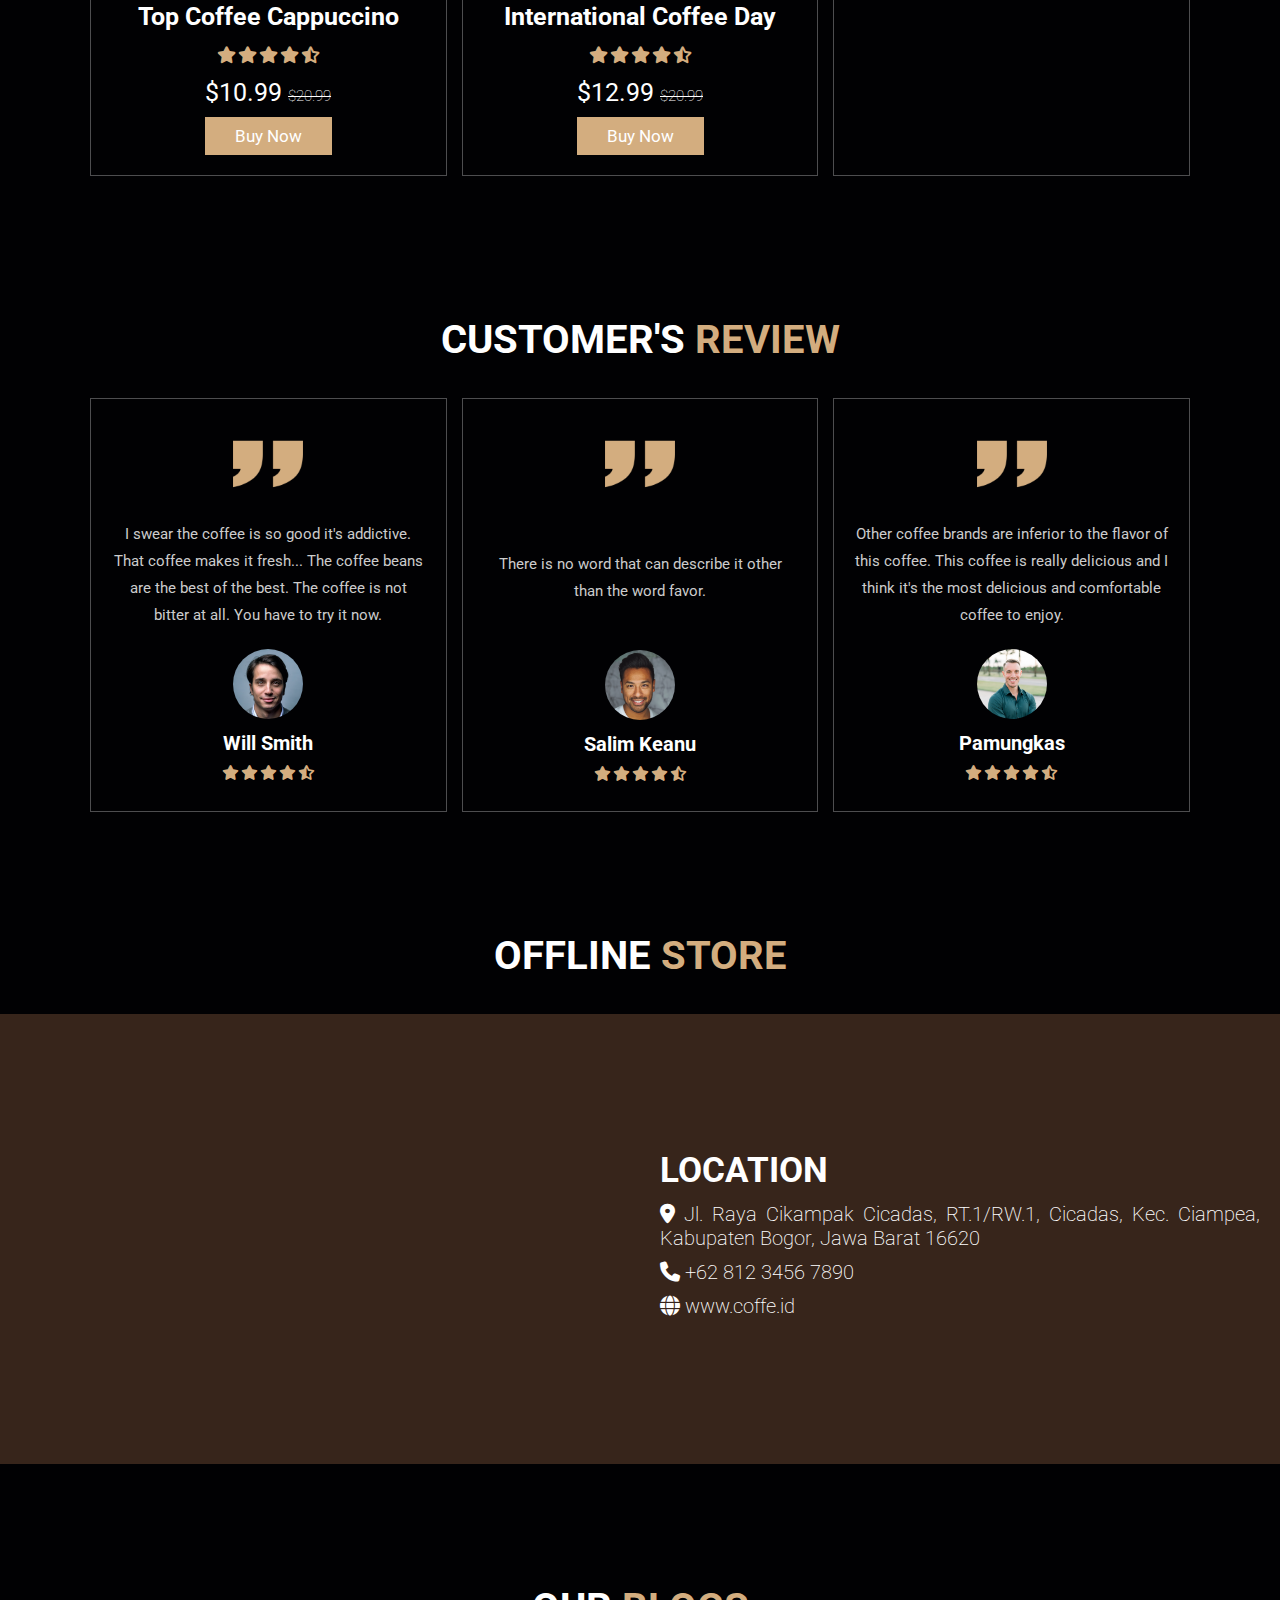
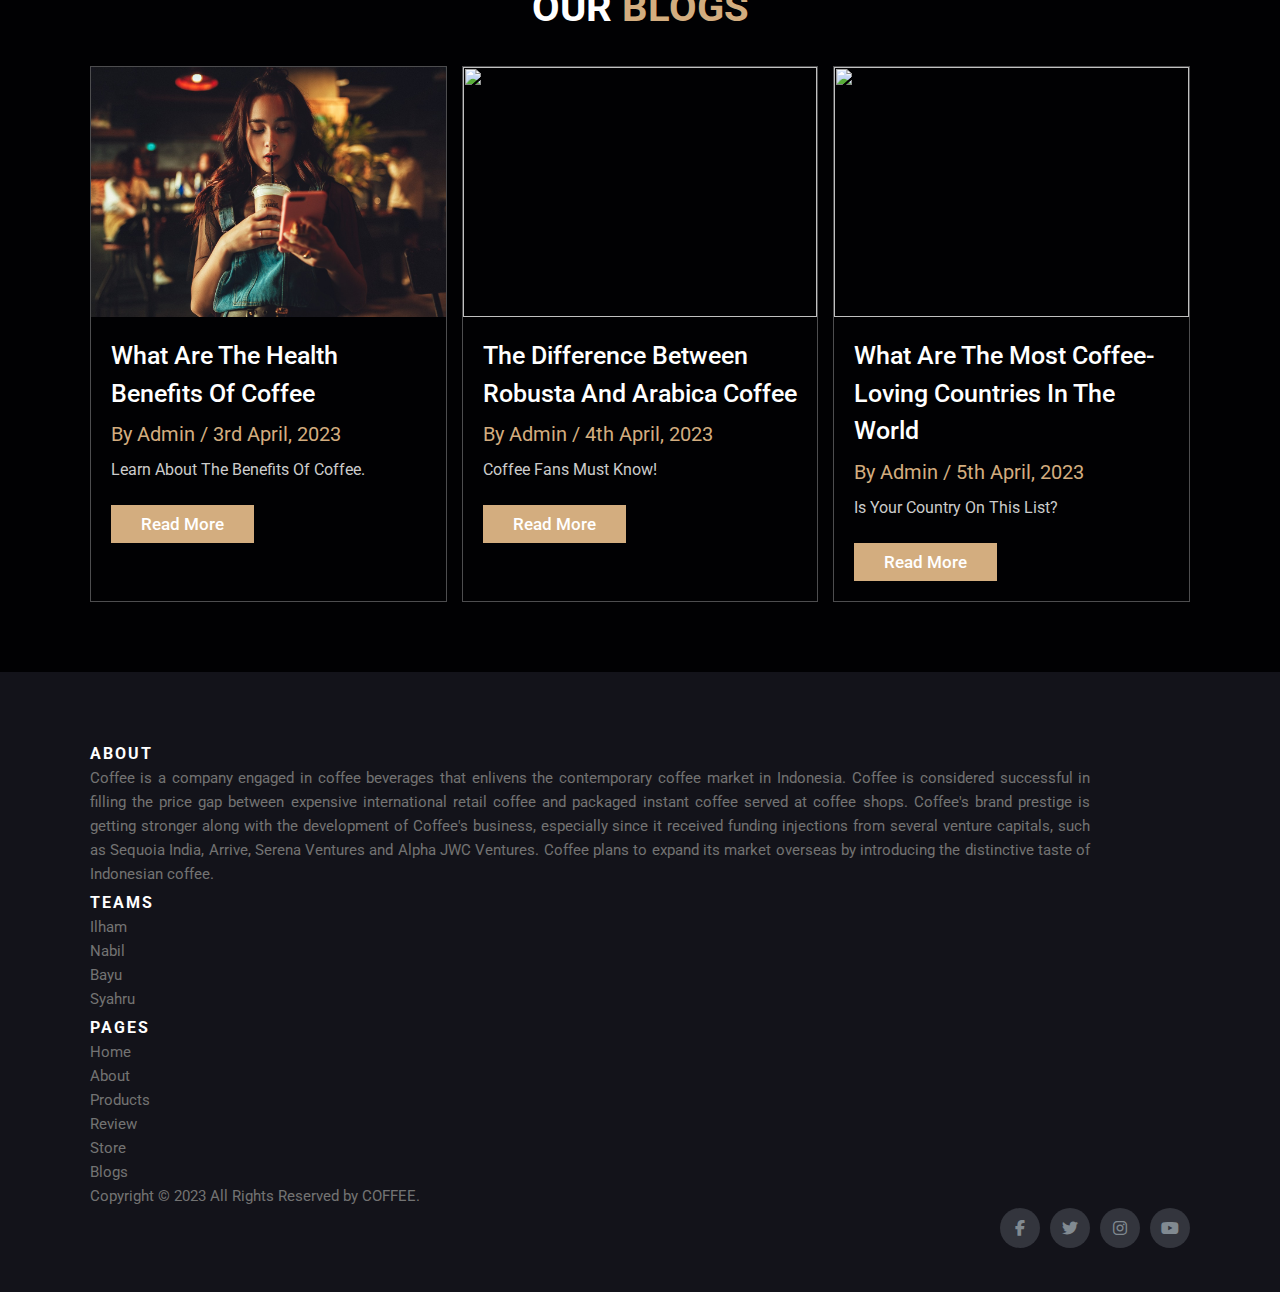
==== commit 4d70f6d6: "Perubahan Button" ====
--- a/index.html
+++ b/index.html
@@ -49,7 +49,7 @@
   <div class="content">
     <h3>let's enjoy a cup of <span>coffee</span> </h3>
     <p>A cup of coffee every day will make a difference to you and will bring happiness to others.</p>
-    <a href="#about" class="btn">get yours now</a>
+    <a href="#about" class="btn">Get Yours Now</a>
     </p>
   </div>
 </section>
@@ -66,7 +66,7 @@
     <div class="content">
       <h3>what makes our coffee special?</h3>
       <p >The main type of coffee beans used by us comes from plantations in Sumatra, both arabica and robusta types. The coffee grown in the land of Swarnadwipa has the right acidity level, and can be produced on a massive scale. Another advantage is that our coffee appears more down-to-earth than other similar coffee shop chains. The grab & go concept is the main focus at the moment, where consumers are expected to enjoy wholeheartedly every blend it offers.</p>
-      <a href="#products" class="btn">let's see our products</a>
+      <a href="#products" class="btn">Time to Buy?</a>
     </div>
   </div>
 </section>
@@ -90,7 +90,7 @@
           <i class="fas fa-star-half-alt"></i>
         </div>
         <div class="price">$9.99 <span>$11.99</span></div>
-        <a href="#contact" class="btn">buy now</a>
+        <a href="#contact" class="btn">Buy Now</a>
       </div>
     </div>
 
@@ -108,7 +108,7 @@
           <i class="fas fa-star-half-alt"></i>
         </div>
         <div class="price">$9.99 <span>$11.99</span></div>
-        <a href="#contact" class="btn">buy now</a>
+        <a href="#contact" class="btn">Buy Now</a>
       </div>
     </div>
 
@@ -126,7 +126,7 @@
           <i class="fas fa-star-half-alt"></i>
         </div>
         <div class="price">$10.99 <span>$12.99</span></div>
-        <a href="#contact" class="btn">buy now</a>
+        <a href="#contact" class="btn">Buy Now</a>
       </div>
     </div>
 
@@ -144,7 +144,7 @@
           <i class="fas fa-star-half-alt"></i>
         </div>
         <div class="price">$8.99 <span>$10.99</span></div>
-        <a href="#contact" class="btn">buy now</a>
+        <a href="#contact" class="btn">Buy Now</a>
       </div>
     </div>
 
@@ -162,7 +162,7 @@
           <i class="fas fa-star-half-alt"></i>
         </div>
         <div class="price">$11.99 <span>$15.99</span></div>
-        <a href="#contact" class="btn">buy now</a>
+        <a href="#contact" class="btn">Buy Now</a>
       </div>
     </div>
 
@@ -180,7 +180,7 @@
           <i class="fas fa-star-half-alt"></i>
         </div>
         <div class="price">$14.99 <span>$20.99</span></div>
-        <a href="#contact" class="btn">buy now</a>
+        <a href="#contact" class="btn">Buy Now</a>
       </div>
     </div>
 
@@ -198,7 +198,7 @@
           <i class="fas fa-star-half-alt"></i>
         </div>
         <div class="price">$10.99 <span>$20.99</span></div>
-        <a href="#contact" class="btn">buy now</a>
+        <a href="#contact" class="btn">Buy Now</a>
       </div>
     </div>
 
@@ -216,7 +216,7 @@
           <i class="fas fa-star-half-alt"></i>
         </div>
         <div class="price">$12.99 <span>$20.99</span></div>
-        <a href="#contact" class="btn">buy now</a>
+        <a href="#contact" class="btn">Buy Now</a>
       </div>
     </div>
 
@@ -234,7 +234,7 @@
           <i class="fas fa-star-half-alt"></i>
         </div>
         <div class="price">$12.99 <span>$20.99</span></div>
-        <a href="#contact" class="btn">buy now</a> 
+        <a href="#contact" class="btn">Buy Now</a> 
       </div>
     </div>
 
@@ -326,37 +326,37 @@
   <div class="box-container">
     <div class="box">
       <div class="image">
-        <img src="images/blog-1.jpg" alt="">
-      </div>
-      <div class="content">
-        <a href="read-more.html" class="title">Health Benefits of Coffee</a>
-        <span>by admin / 21st May, 2023</span>
-        <p>Learn about the benefits of coffee</p>
-        <a href="read-more.html" class="btn">read more</a>
+        <img src="images/blogs-1.jpg" alt="">
+      </div>
+      <div class="content">
+        <a href="read-more.html" class="title">What are the health benefits of coffee</a>
+        <span>by admin / 3rd April, 2023</span>
+        <p>Learn about the benefits of coffee.</p>
+        <a href="read-more.html" class="btn">Read More</a>
       </div>
     </div> 
 
     <div class="box">
       <div class="image">
-        <img src="images/blog-2.jpg" alt="">
-      </div>
-      <div class="content">
-        <a href="read-more.html" class="title">Health Benefits of Coffee</a>
-        <span>by admin / 21st May, 2023</span>
-        <p>Learn about the benefits of coffee</p>
-        <a href="read-more.html" class="btn">read more</a>
-      </div>
-    </div>
-
-    <div class="box">
-      <div class="image">
-        <img src="images/blog-3.jpg" alt="">
-      </div>
-      <div class="content">
-        <a href="read-more.html" class="title">Health Benefits of Coffee</a>
-        <span>by admin / 21st May, 2023</span>
-        <p>Learn about the benefits of coffee</p>
-        <a href="read-more.html" class="btn">read more</a>
+        <img src="images/blogs-2.jpg" alt="">
+      </div>
+      <div class="content">
+        <a href="read-more-1.html" class="title">The difference between Robusta and Arabica Coffee</a>
+        <span>by admin / 4th April, 2023</span>
+        <p> Coffee Fans Must Know!</p>
+        <a href="read-more-1.html" class="btn">Read More</a>
+      </div>
+    </div>
+
+    <div class="box">
+      <div class="image">
+        <img src="images/blogs-3.jpg" alt="">
+      </div>
+      <div class="content">
+        <a href="read-more-2.html" class="title">What are the most coffee-loving countries in the world</a>
+        <span>by admin / 5th April, 2023</span>
+        <p>Is your country on this list?</p>
+        <a href="read-more-2.html" class="btn">Read More</a>
       </div>
     </div>
 
--- a/css/style.css
+++ b/css/style.css
@@ -448,6 +448,8 @@
 .about .content p{
     text-align: justify;
     text-transform: initial;
+    color: #fff;
+    font-weight: 300;
 }
 
 .about .row{
@@ -1037,69 +1039,4 @@
     font-weight:600
   }
 }
-/* Media footer css */
-
-.form {
-  display: flex;
-  flex-direction: column;
-  background: #606c88;
-  background: -webkit-linear-gradient(to right, #3f4c6b, #606c88);
-  background: linear-gradient(to right, #3f4c6b, #606c88);
-  padding: 20px;
-  border-radius: 10px;
-  max-width: 350px;
-}
-
-.title {
-  font-size: 2rem;
-  line-height: 2rem;
-  font-weight: 700;
-  letter-spacing: -0.025em;
-  color: #fff;
-}
-
-.description {
-  line-height: 1.5rem;
-  font-size: 1rem;
-  margin-top: 1rem;
-  color: rgb(209 213 219);
-}
-
-.form div {
-  display: flex;
-  max-width: 28rem;
-  margin-top: 1rem;
-  column-gap: 0.5rem;
-}
-
-.form div input {
-  outline: none;
-  line-height: 1.5rem;
-  font-size: 0.875rem;
-  color: rgb(255 255 255 );
-  padding: 0.5rem 0.875rem;
-  background-color: rgb(255 255 255 / 0.05);
-  border: 1px solid rgba(253, 253, 253, 0.363);
-  border-radius: 0.375rem;
-  flex: 1 1 auto;
-}
-
-.form div input::placeholder {
-  color: rgb(216, 212, 212);
-}
-
-.form div input:focus {
-  border: 1px solid rgb(99 102 241);
-}
-
-.form div button {
-  color: #fff;
-  font-weight: 600;
-  font-size: 0.875rem;
-  line-height: 1.25rem;
-  padding: 0.625rem 0.875rem;
-  background-color: rgb(99 102 241);
-  border-radius: 0.375rem;
-  border: none;
-  outline: none;
-}+/* Media footer css */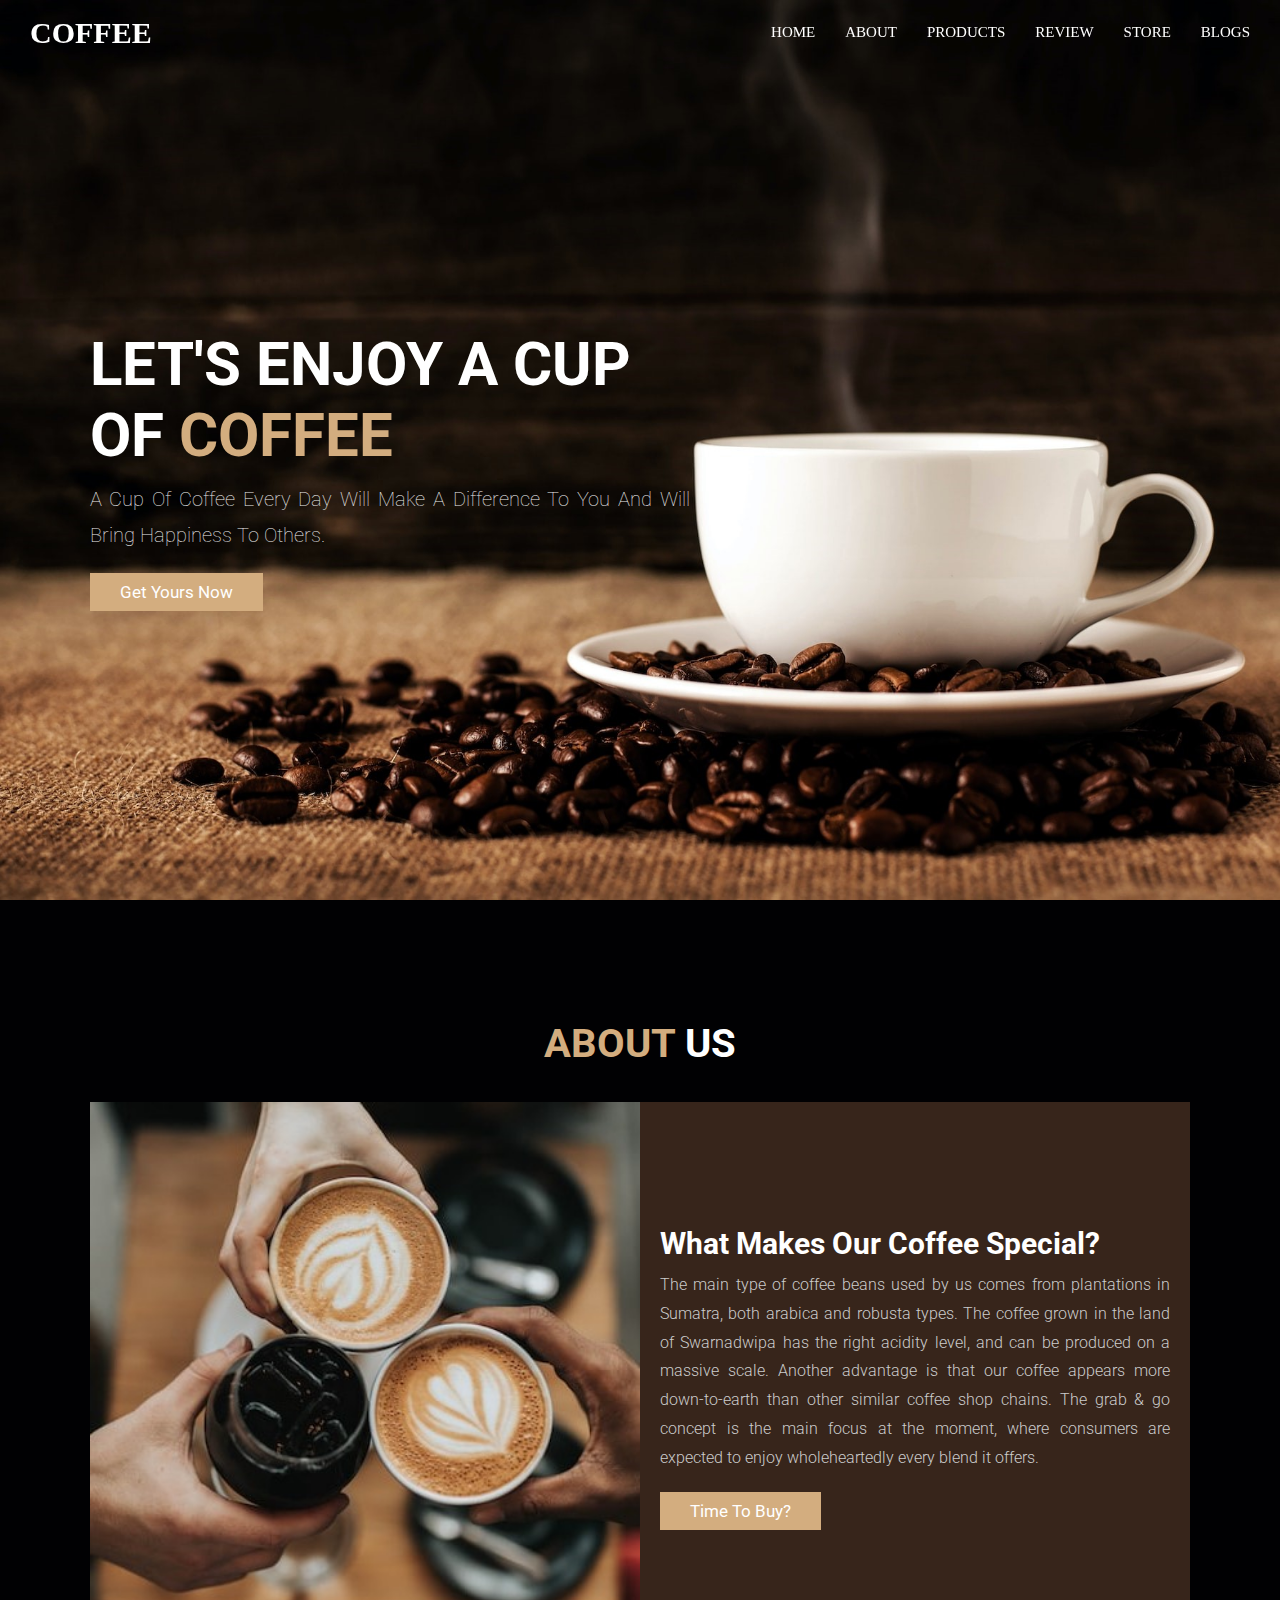
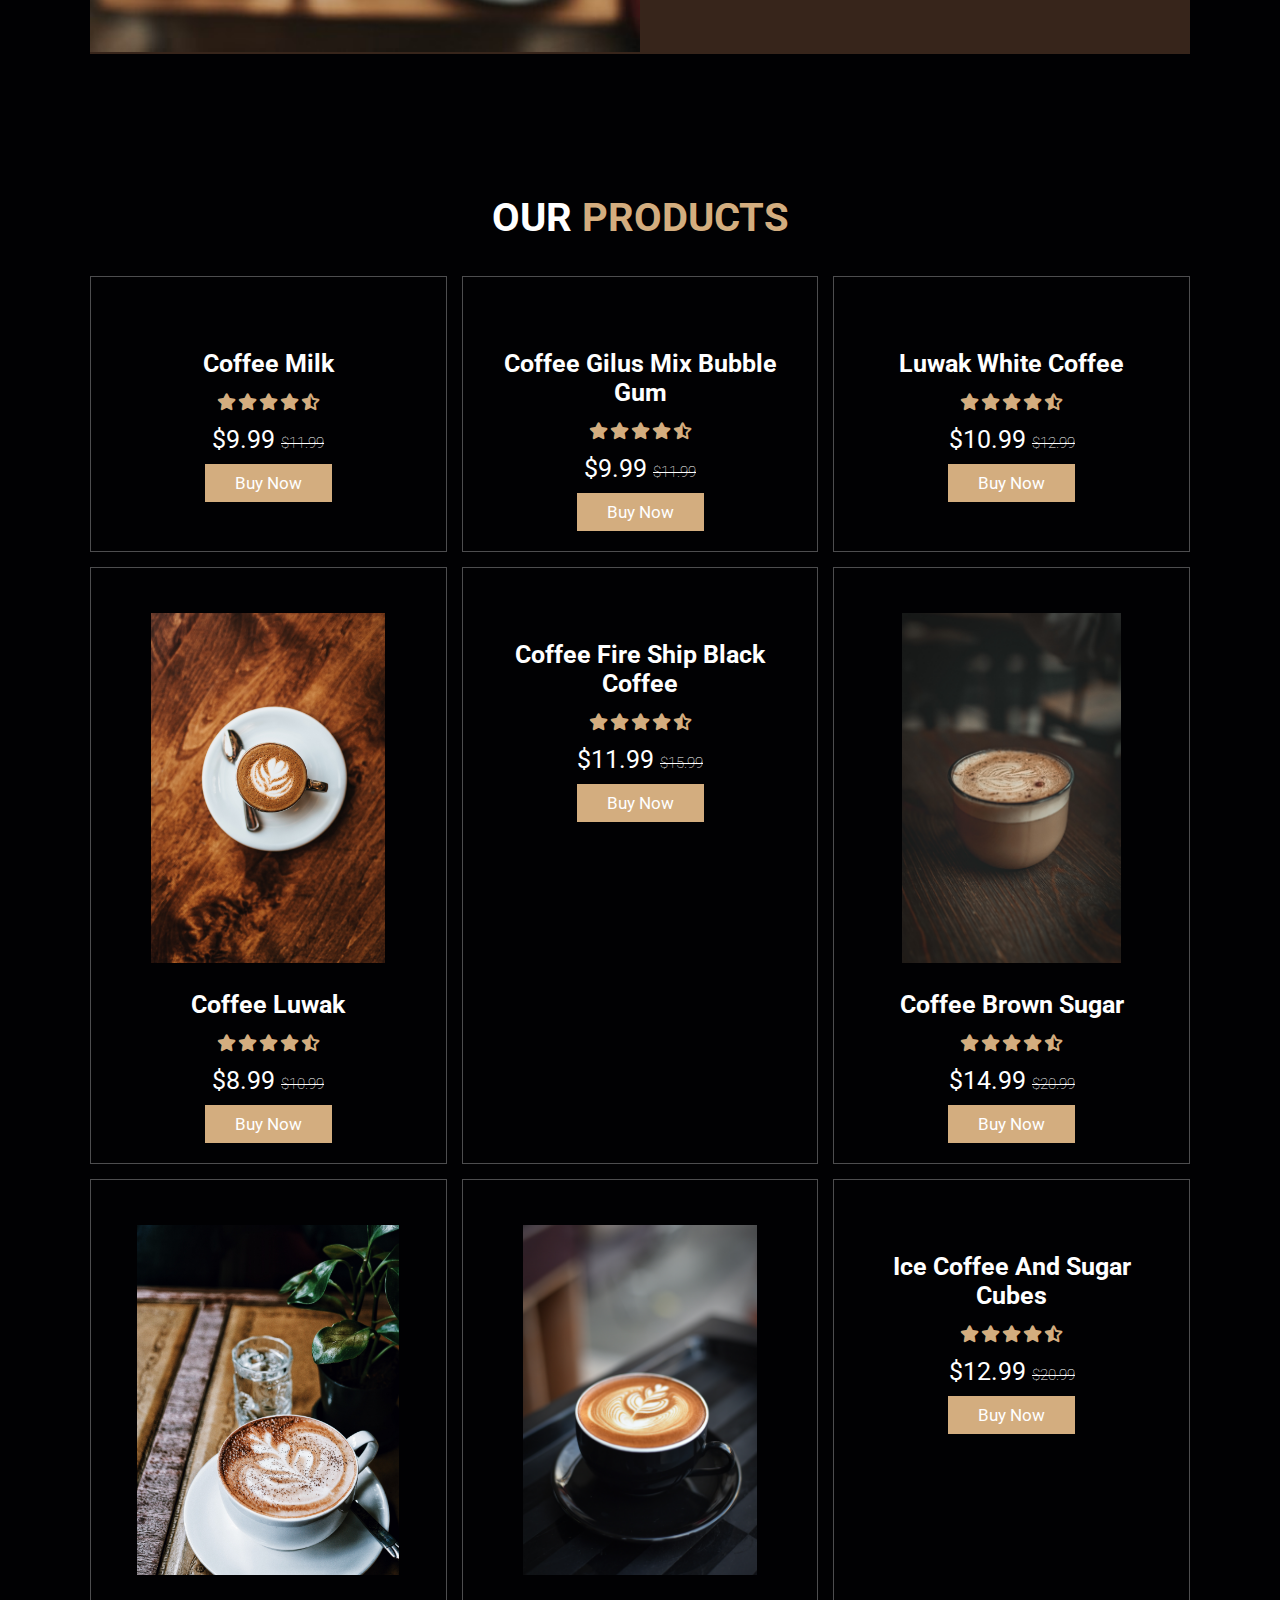
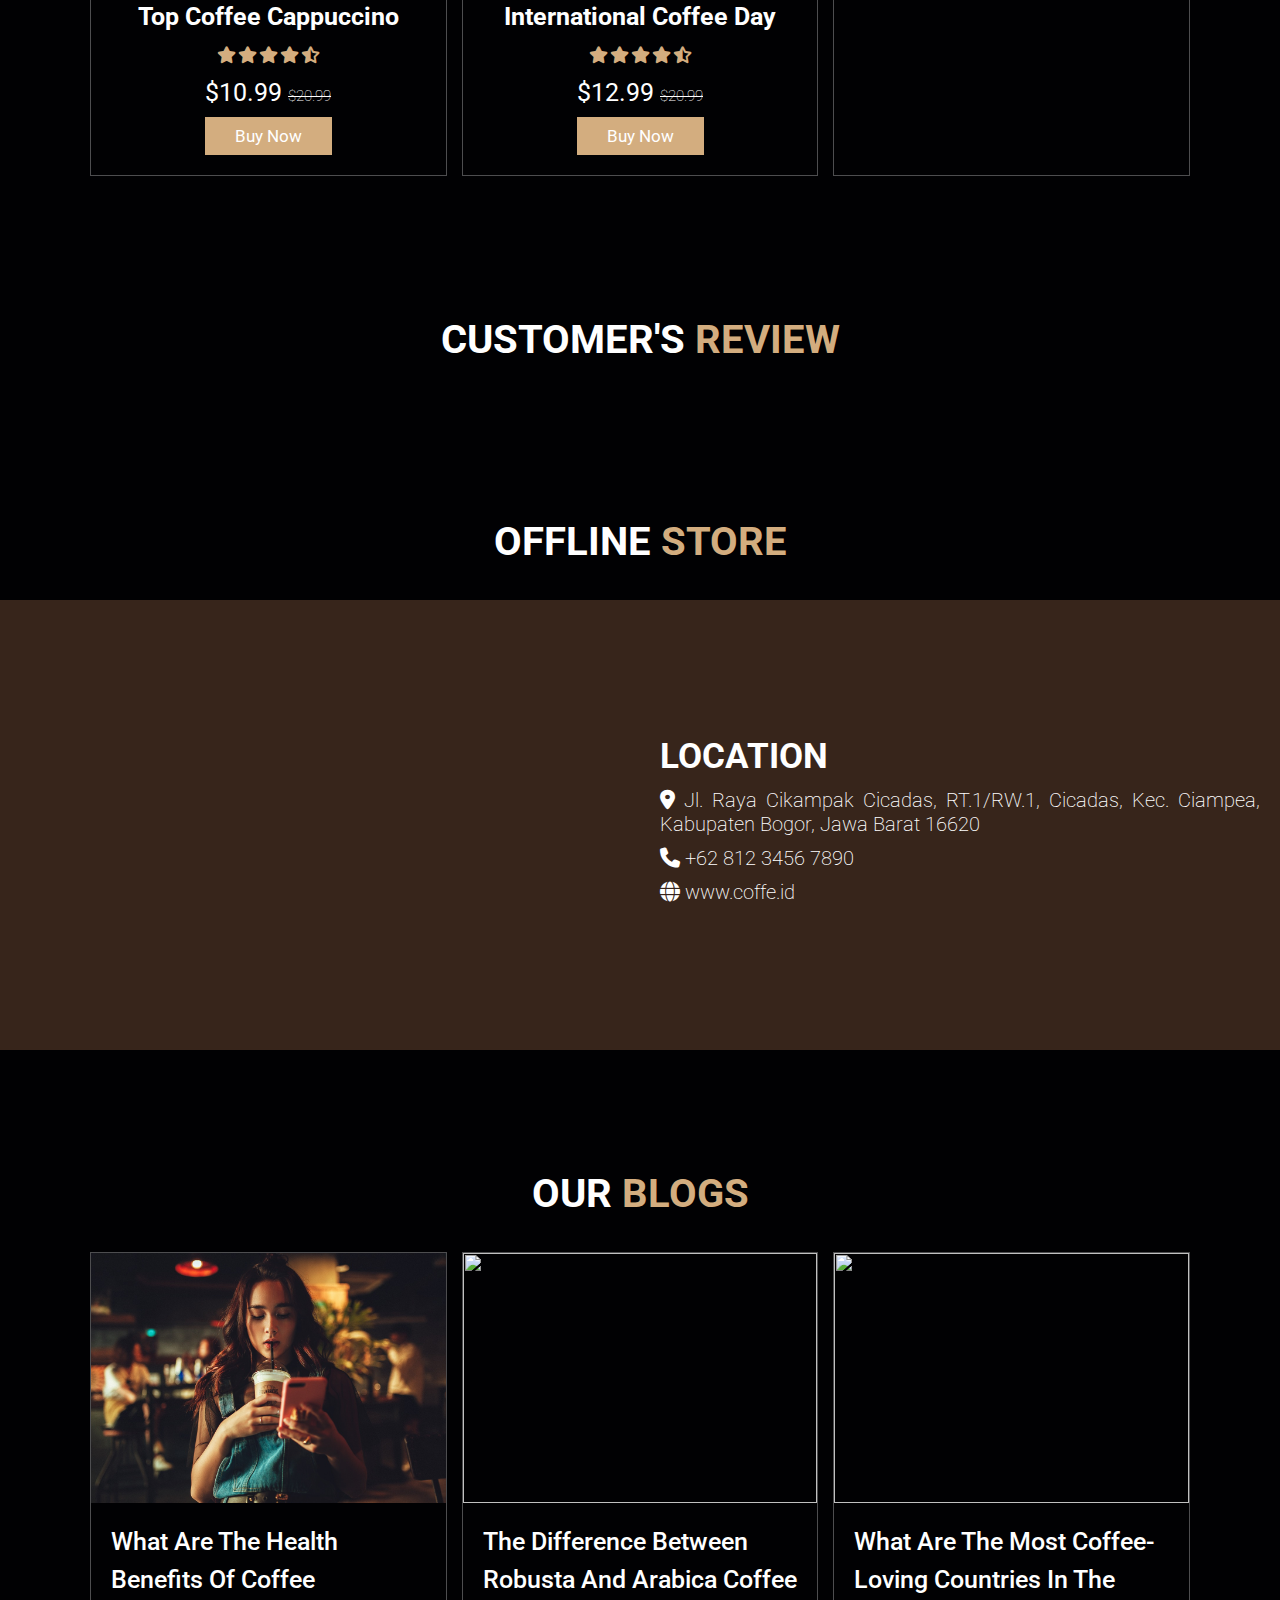
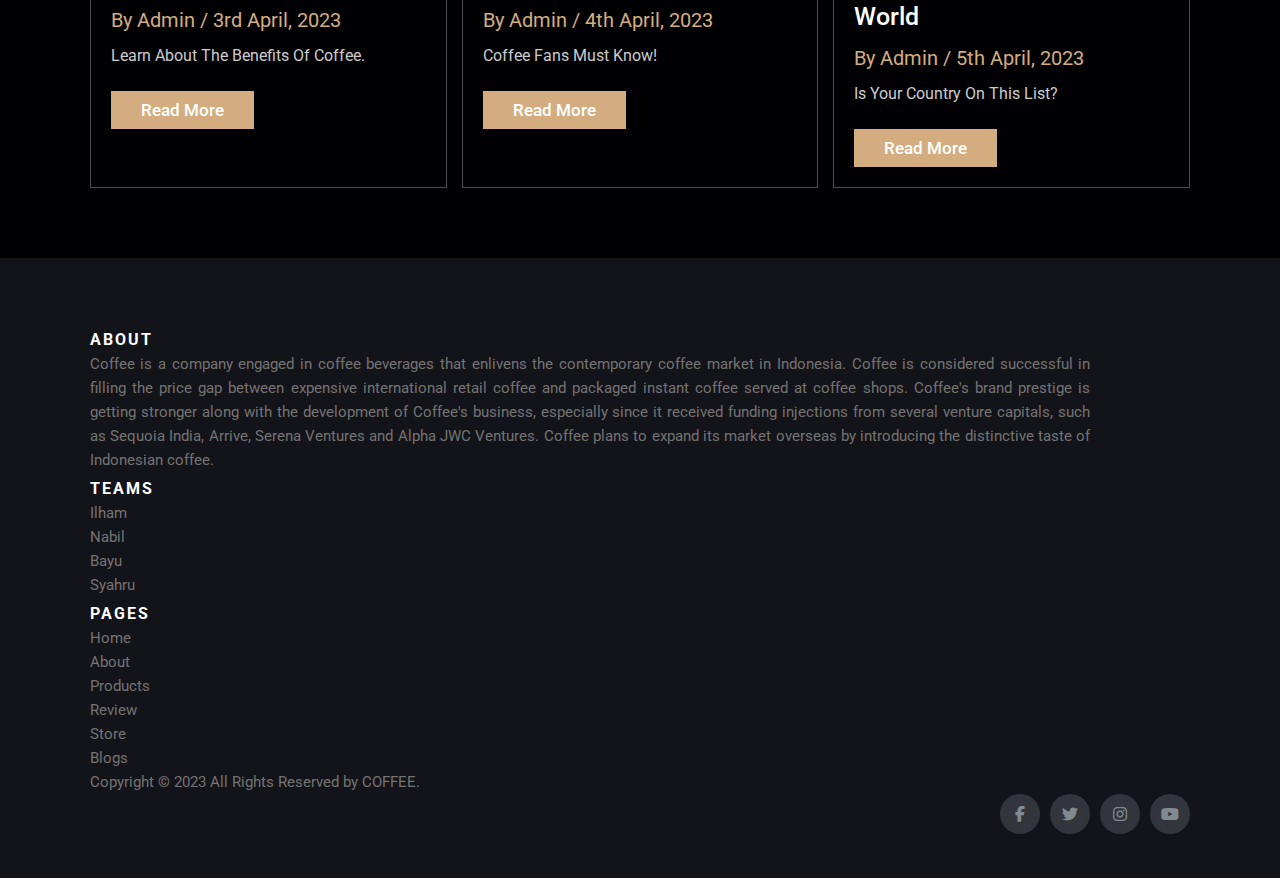
==== commit e7d2d3f7: "Buatin-review" ====
--- a/index.html
+++ b/index.html
@@ -15,7 +15,7 @@
     <!-- custom css file link -->
     <link rel="stylesheet" href="css/style.css">
 
-    <link rel="icon" type="image/x-icon" href="images/logo.png">
+    <link rel="icon" type="image/x-icon" href="images/coffee-logo.png">
 </head>
 <body>
 
@@ -247,7 +247,7 @@
   
   <h1 class="heading"> customer's <span>review</span></h1>  
 
-  <div class="box-container">
+  <!-- <div class="box-container">
 
   <div class="box">
     <img src="images/quote-img.png" alt="" class="quote">
@@ -291,7 +291,10 @@
     </div>
   </div>
 
-</div>
+</div> -->
+
+
+
 </section>
 <!-- review section ends  -->
 
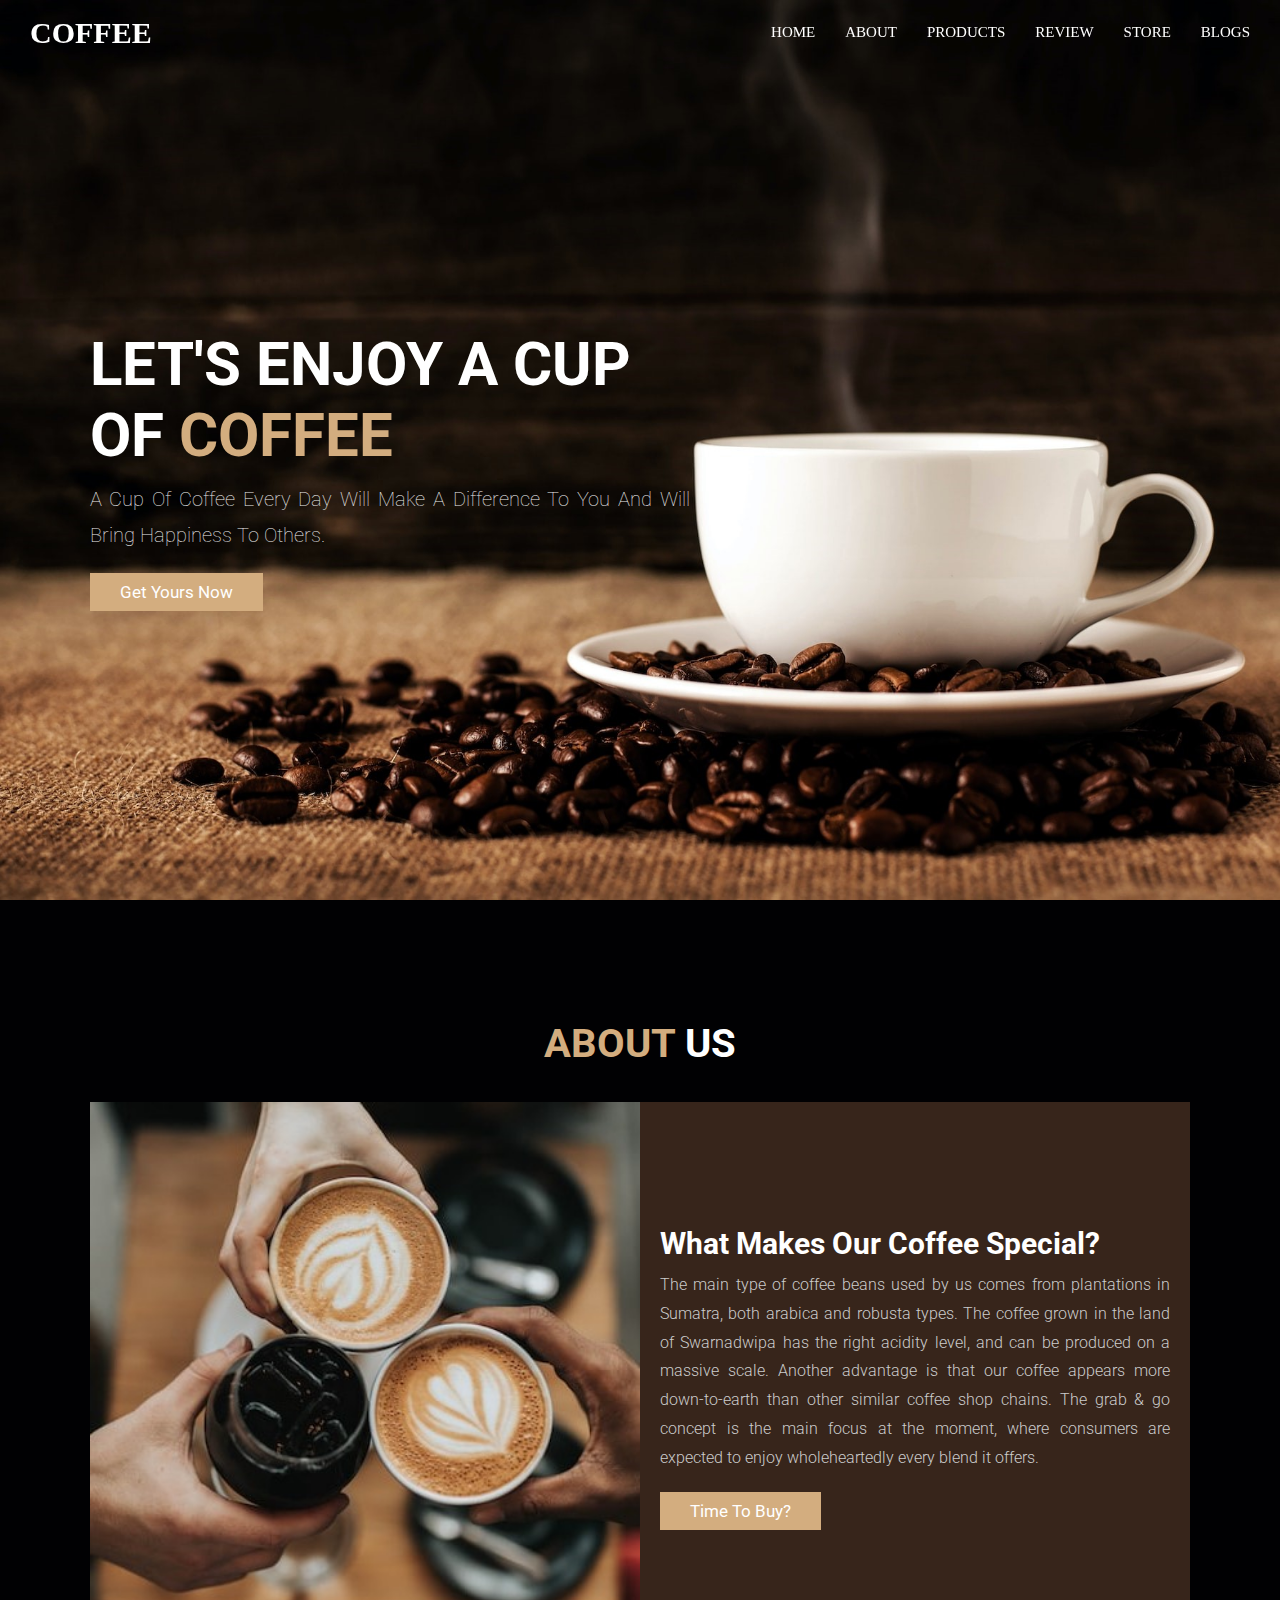
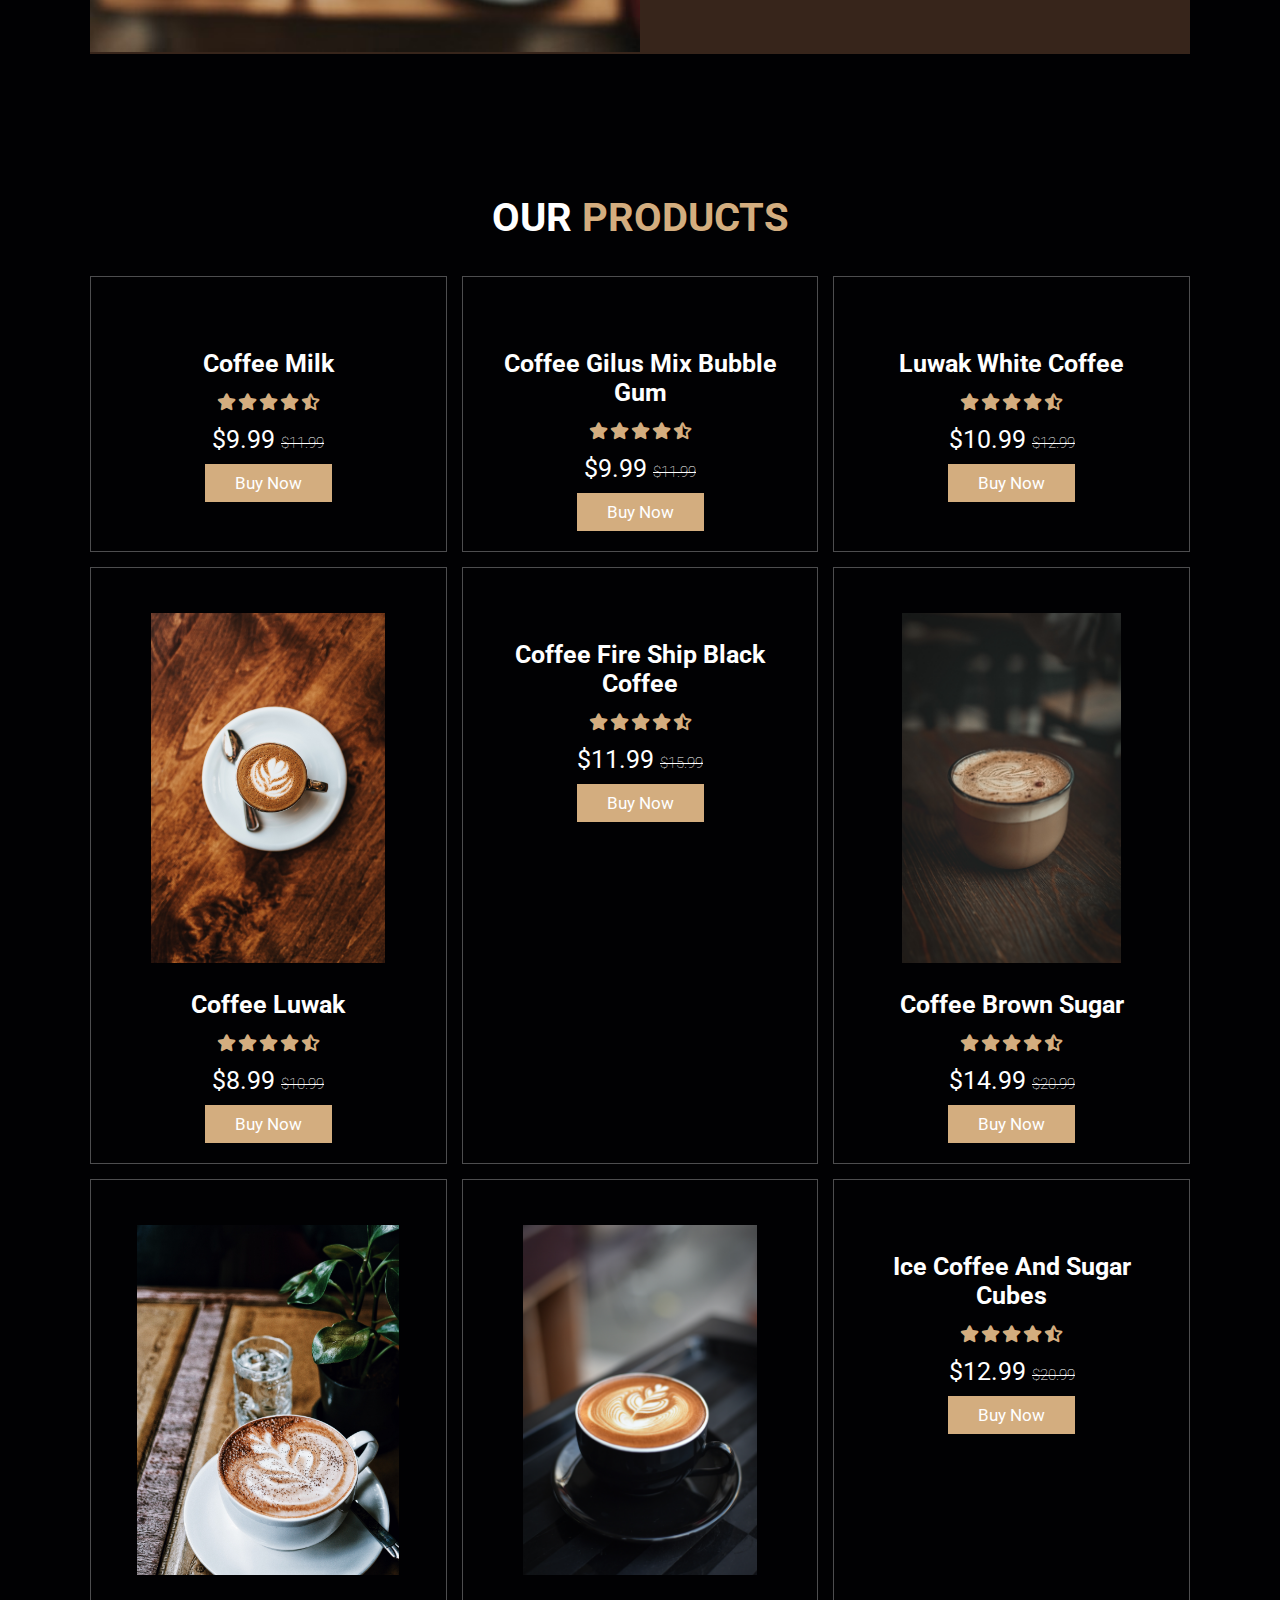
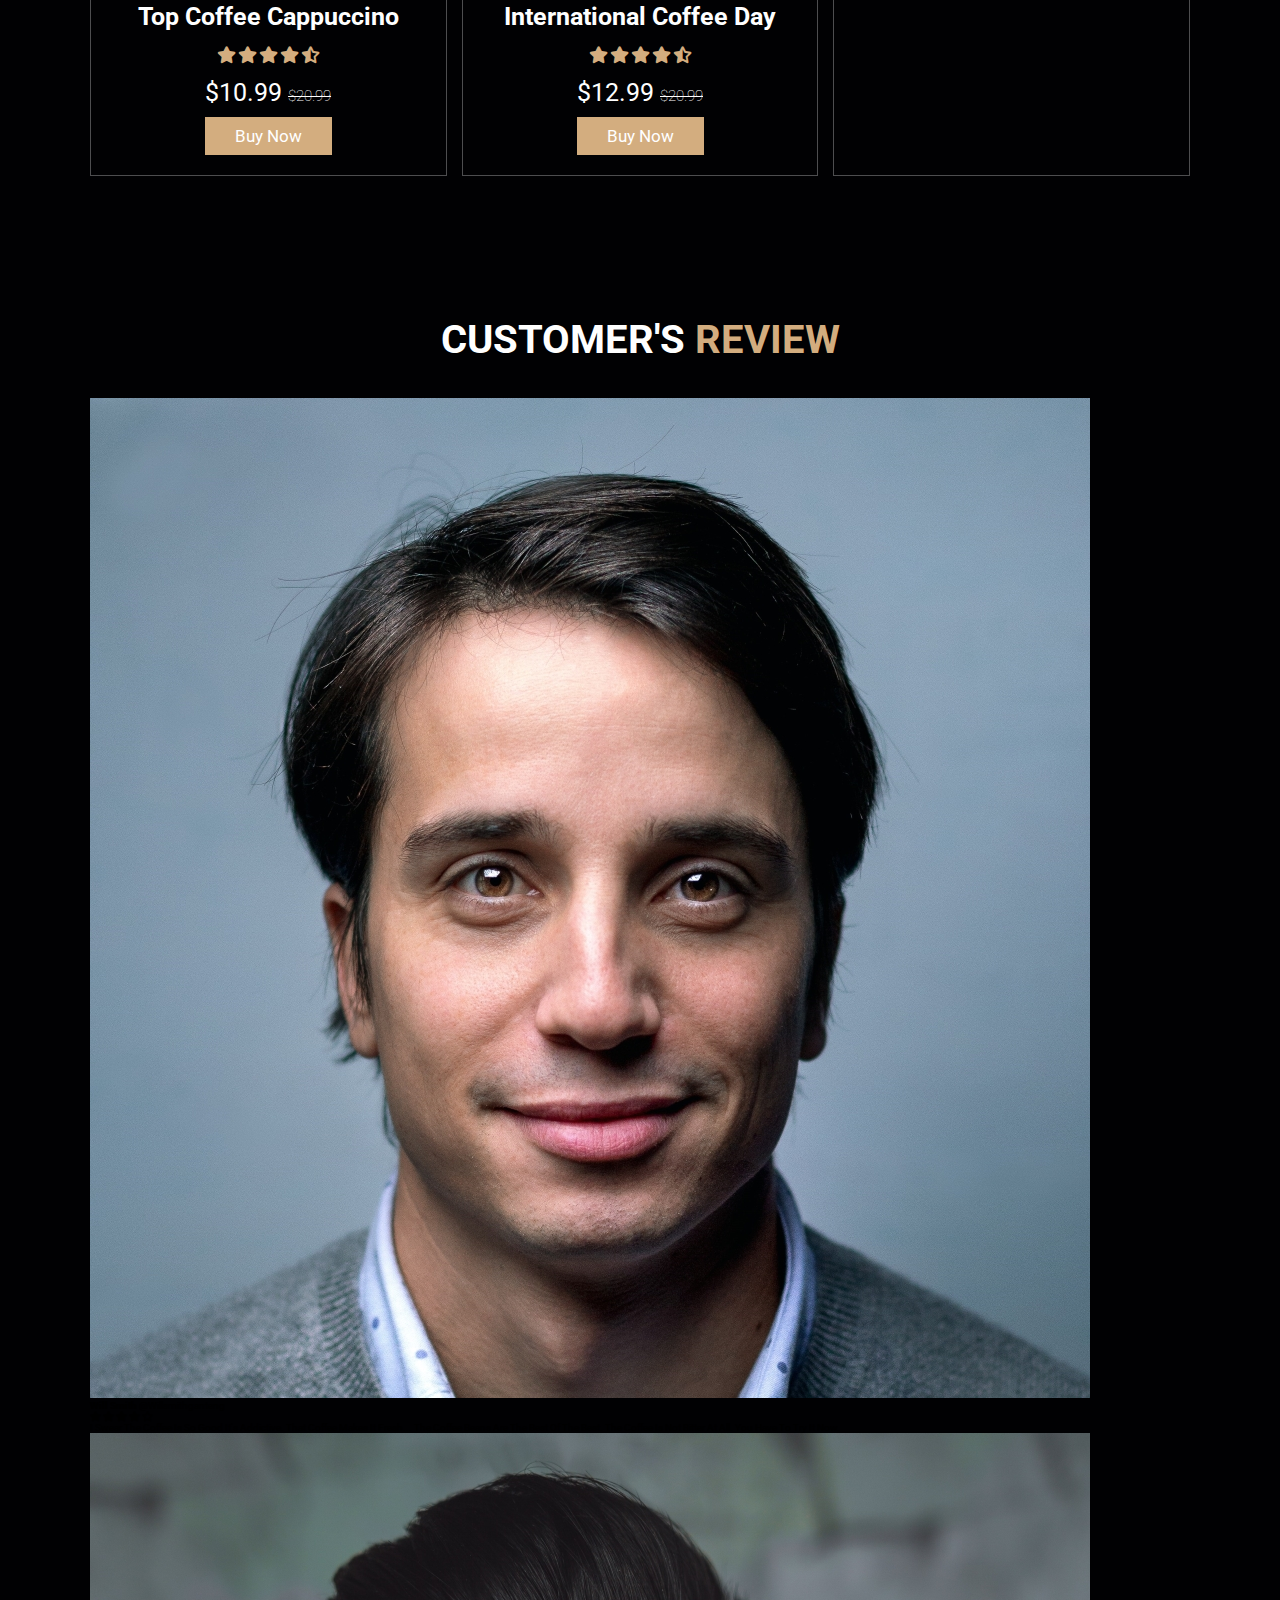
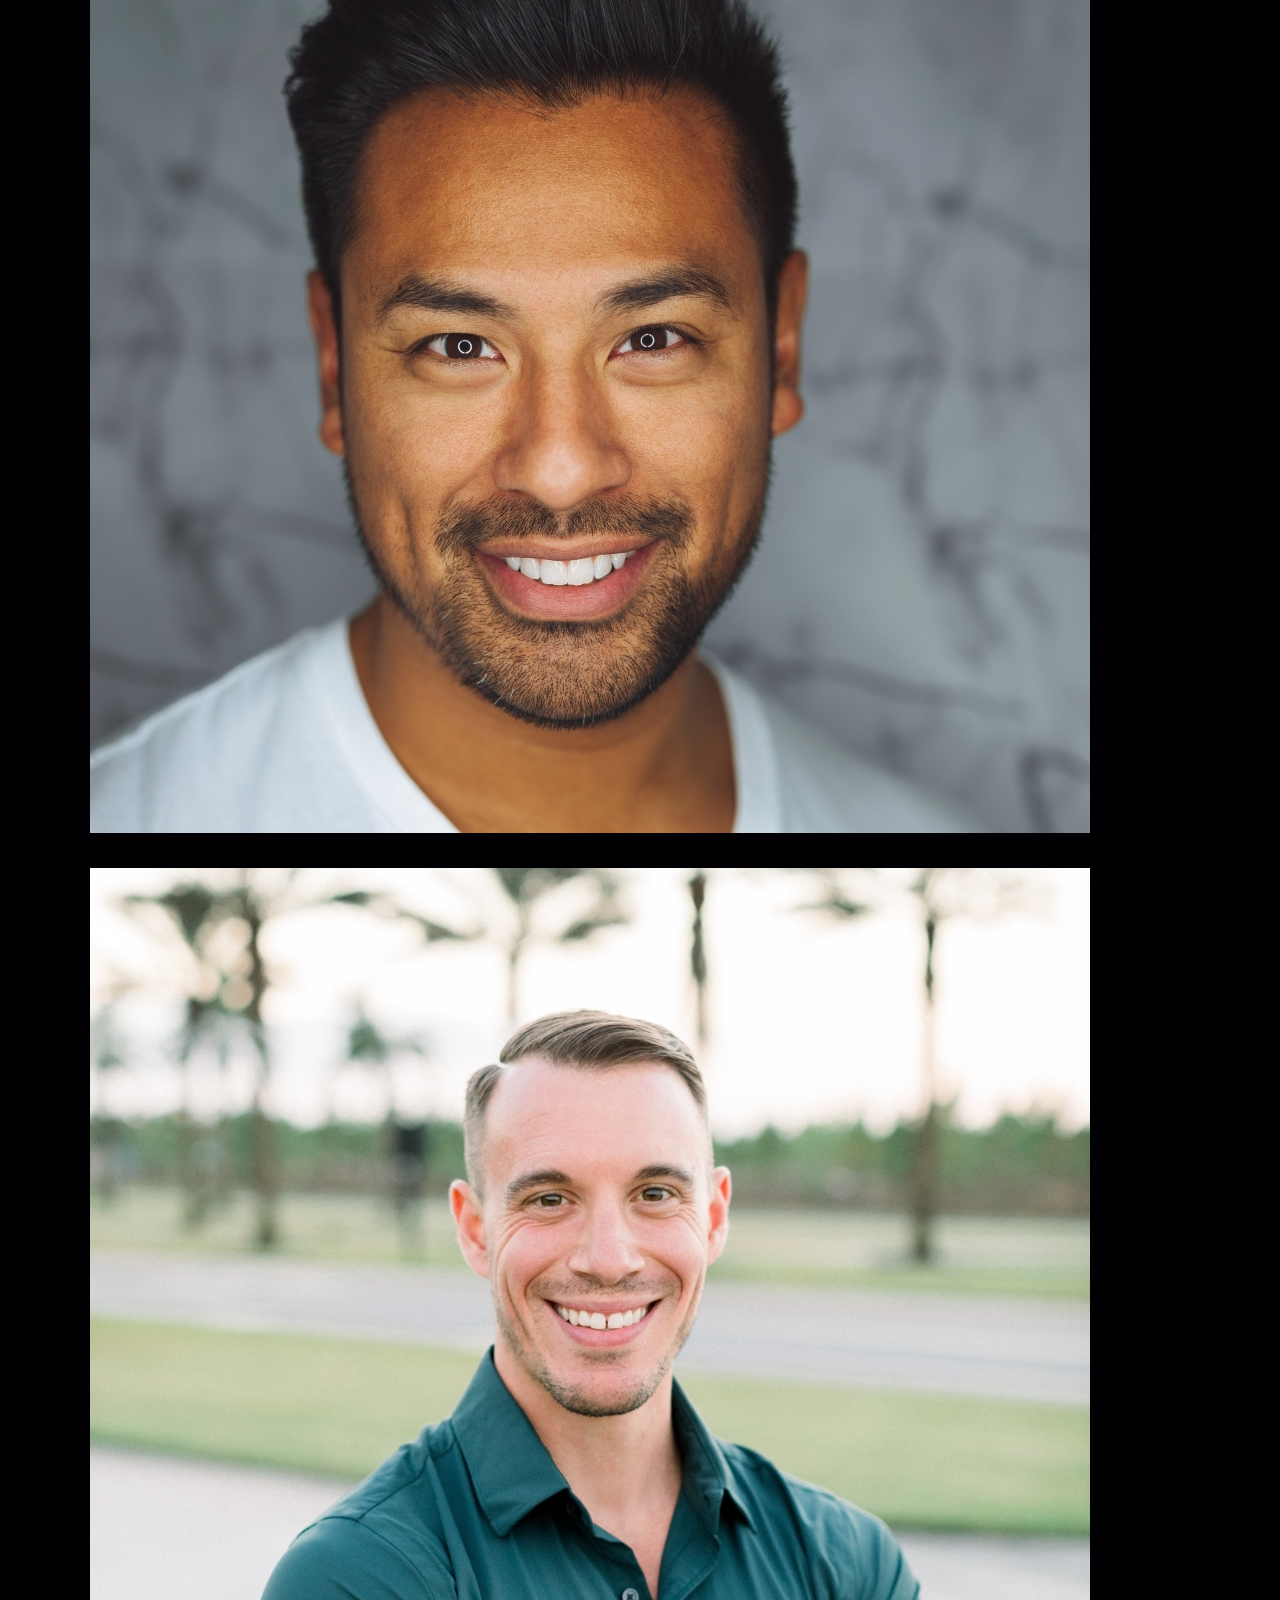
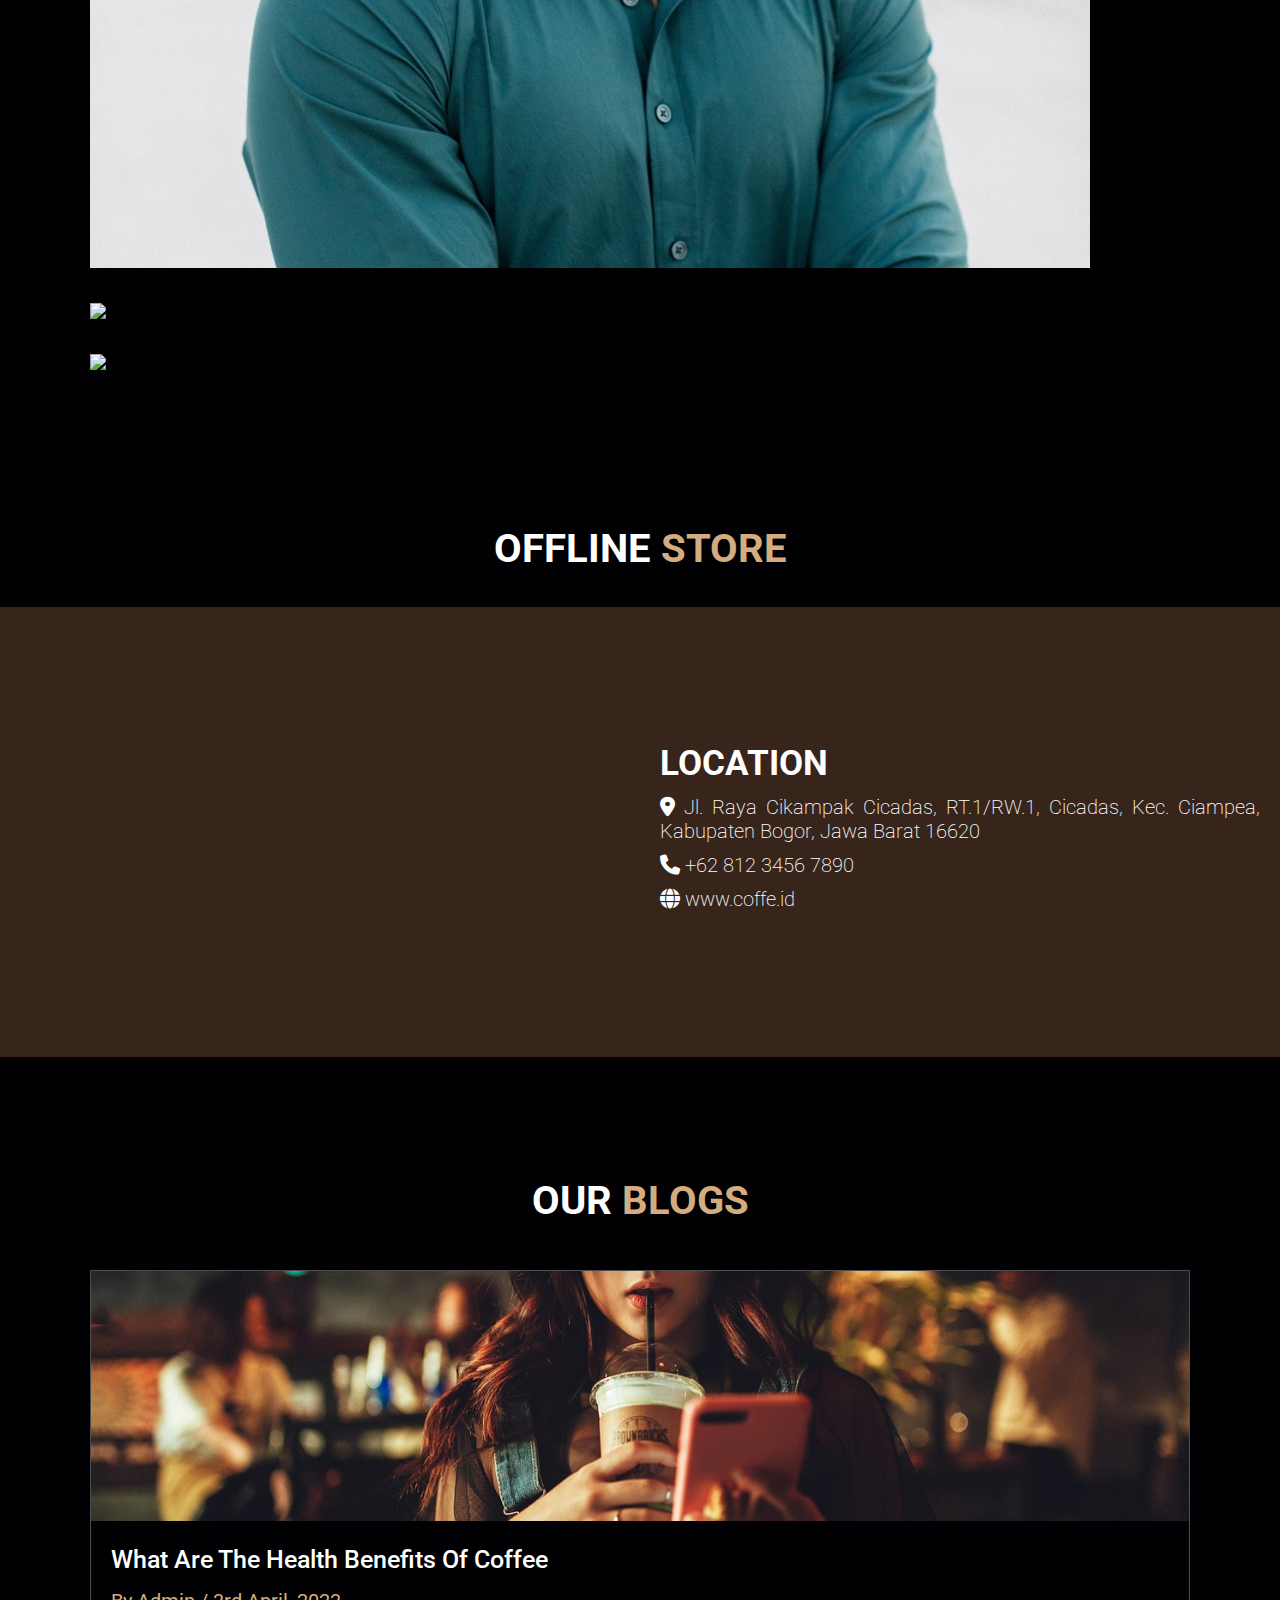
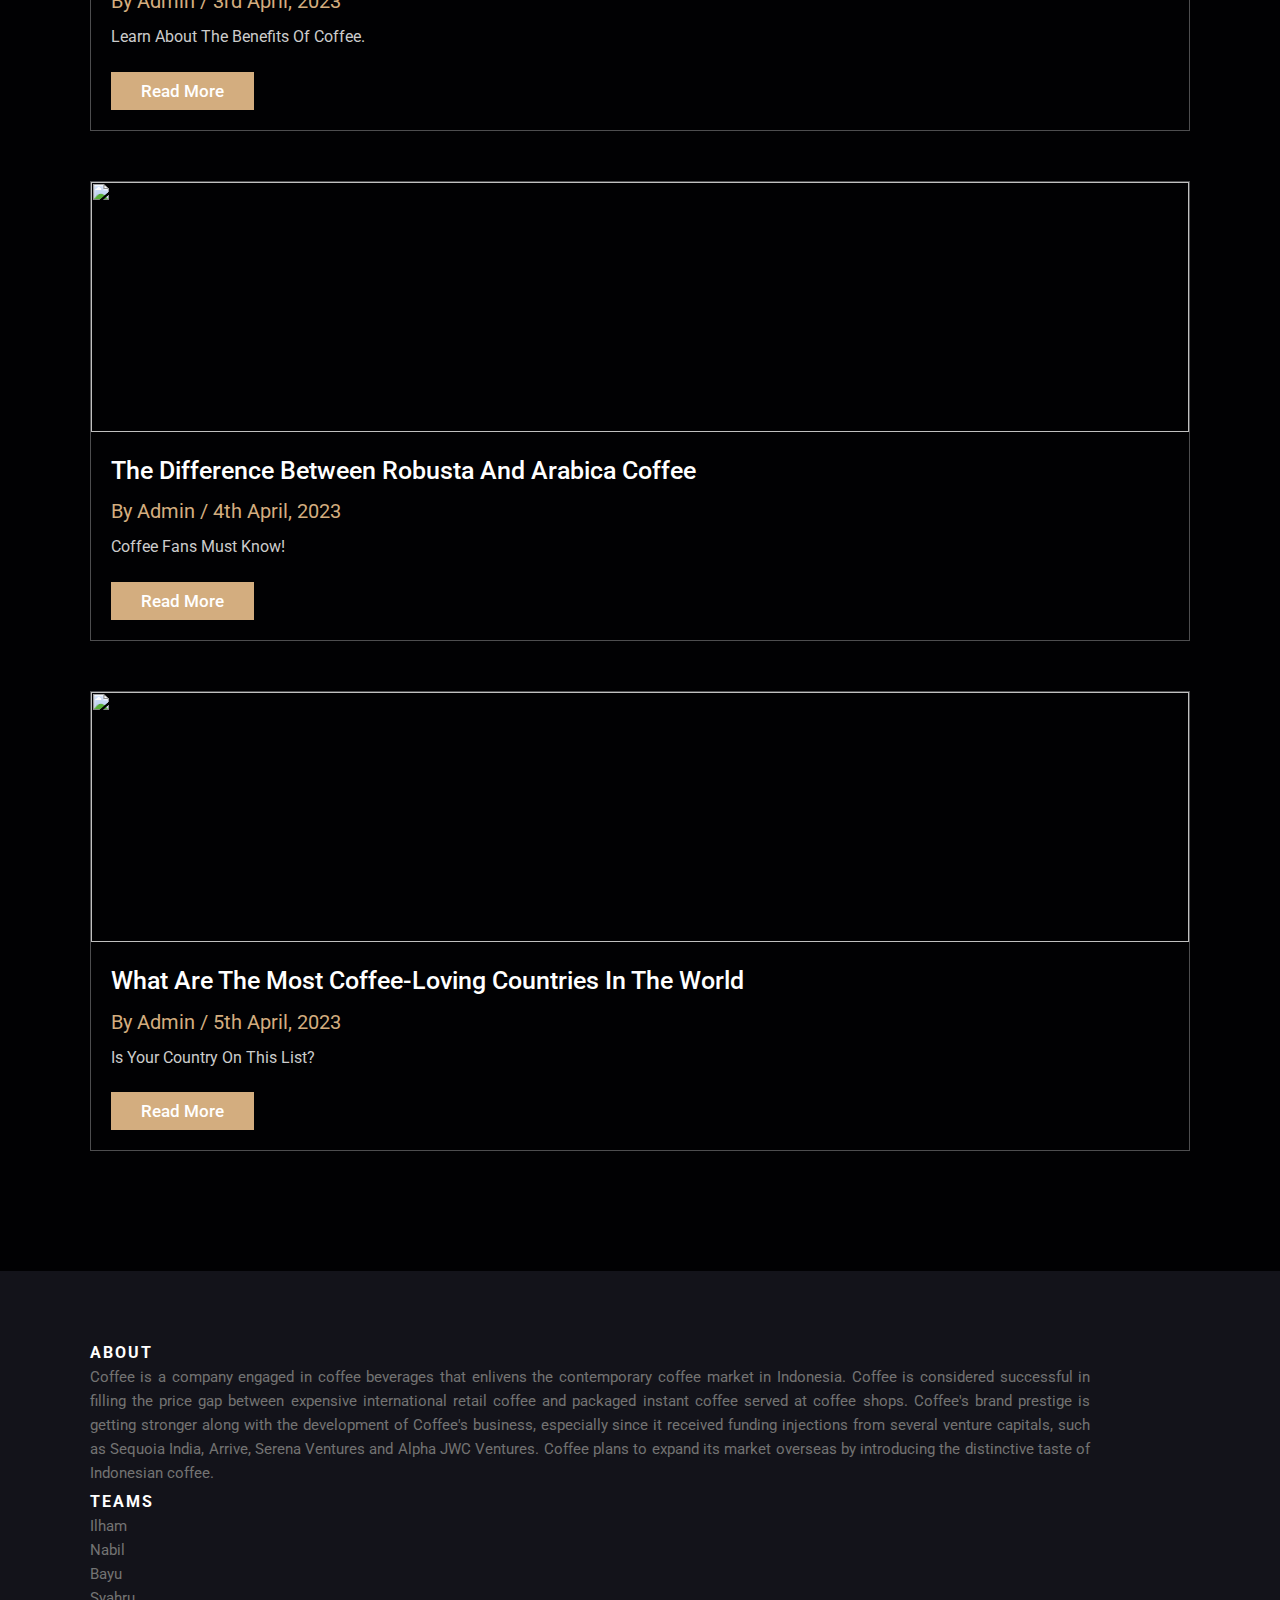
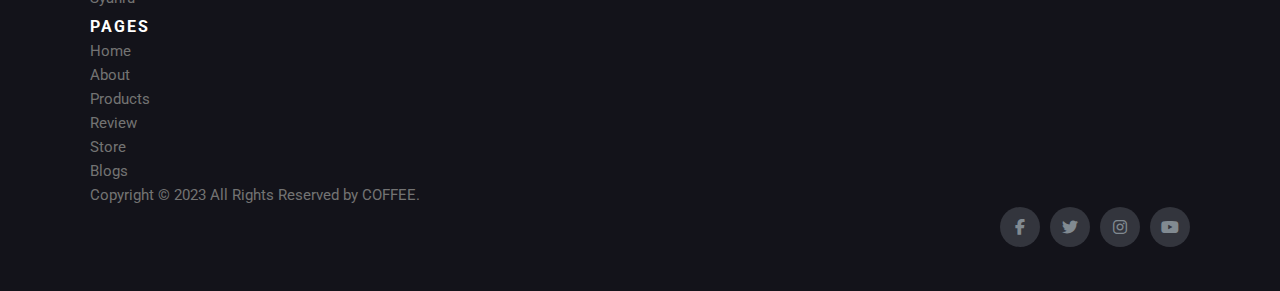
==== commit 973de5fd: "blogs-page" ====
--- a/index.html
+++ b/index.html
@@ -15,6 +15,7 @@
     <!-- custom css file link -->
     <link rel="stylesheet" href="css/style.css">
 
+    <!--Fav-icon------------------------------>
     <link rel="icon" type="image/x-icon" href="images/coffee-logo.png">
 </head>
 <body>
@@ -30,7 +31,7 @@
               <li><a style="font-family: montserrat; text-transform: uppercase; font-size: 15px;" href="#home">Home</a></li>
               <li><a style="font-family: montserrat; text-transform: uppercase; font-size: 15px;" href="#about">About</a></li>
               <li><a style="font-family: montserrat; text-transform: uppercase; font-size: 15px;" href="#products">Products</a></li>
-              <li><a style="font-family: montserrat; text-transform: uppercase; font-size: 15px;" href="#review">Review</a></li>
+              <li><a style="font-family: montserrat; text-transform: uppercase; font-size: 15px;" href="#testimonials">Review</a></li>
               <li><a style="font-family: montserrat; text-transform: uppercase; font-size: 15px;" href="#contact">Store</a></li>
               <li><a style="font-family: montserrat; text-transform: uppercase; font-size: 15px;" href="#blogs">Blogs</a></li>
           </ul>
@@ -243,58 +244,161 @@
 <!-- products section ends -->
 
 <!-- review section starts  -->
-<section class="review" id="review">
-  
+<section class="review" id="testimonials">
   <h1 class="heading"> customer's <span>review</span></h1>  
-
-  <!-- <div class="box-container">
-
-  <div class="box">
-    <img src="images/quote-img.png" alt="" class="quote">
-    <p>I swear the coffee is so good it's addictive. That coffee makes it fresh... The coffee beans are the best of the best. The coffee is not bitter at all. You have to try it now.</p>
-    <img src="images/review-1.jpg" class="user" alt="">
-    <h3>Will Smith</h3>
-    <div class="stars">
-      <i class="fas fa-star"></i>
-      <i class="fas fa-star"></i>
-      <i class="fas fa-star"></i>
-      <i class="fas fa-star"></i>
-      <i class="fas fa-star-half-alt"></i>
+  <!--testimonials-box-container------>
+  <div class="testimonial-box-container">
+      <!--BOX-1-------------->
+      <div class="testimonial-box">
+          <!--top------------------------->
+          <div class="box-top">
+              <!--profile----->
+              <div class="profile">
+                  <!--img---->
+                  <div class="profile-img">
+                      <img src="images/review-1.jpg" />
+                  </div>
+                  <!--name-and-username-->
+                  <div class="name-user">
+                      <strong>Will Smith</strong>
+                      <span>@willsmithganteng</span>
+                  </div>
+              </div>
+              <!--reviews------>
+              <div class="reviews">
+                  <i class="fas fa-star"></i>
+                  <i class="fas fa-star"></i>
+                  <i class="fas fa-star"></i>
+                  <i class="fas fa-star"></i>
+                  <i class="far fa-star"></i><!--Empty star-->
+              </div>
+          </div>
+          <!--Comments---------------------------------------->
+          <div class="client-comment">
+              <p>I swear the coffee is so good it's addictive. That coffee makes it fresh... The coffee beans are the best of the best. The coffee is not bitter at all. You have to try it now.</p>
+          </div>
+      </div>
+      <!--BOX-2-------------->
+      <div class="testimonial-box">
+          <!--top------------------------->
+          <div class="box-top">
+              <!--profile----->
+              <div class="profile">
+                  <!--img---->
+                  <div class="profile-img">
+                      <img src="images/review-2.jpg" />
+                  </div>
+                  <!--name-and-username-->
+                  <div class="name-user">
+                      <strong>Salim Keanu</strong>
+                      <span>@limanu</span>
+                  </div>
+              </div>
+              <!--reviews------>
+              <div class="reviews">
+                  <i class="fas fa-star"></i>
+                  <i class="fas fa-star"></i>
+                  <i class="fas fa-star"></i>
+                  <i class="fas fa-star"></i>
+                  <i class="fas fa-star"></i><!--Empty star-->
+              </div>
+          </div>
+          <!--Comments---------------------------------------->
+          <div class="client-comment">
+              <p>There is no word that can describe it other than the word favor.</p>
+          </div>
+      </div>
+      <!--BOX-3-------------->
+      <div class="testimonial-box">
+          <!--top------------------------->
+          <div class="box-top">
+              <!--profile----->
+              <div class="profile">
+                  <!--img---->
+                  <div class="profile-img">
+                      <img src="images/review-3.jpg" />
+                  </div>
+                  <!--name-and-username-->
+                  <div class="name-user">
+                      <strong>Pamungkas</strong>
+                      <span>@pamungkassaid</span>
+                  </div>
+              </div>
+              <!--reviews------>
+              <div class="reviews">
+                  <i class="fas fa-star"></i>
+                  <i class="fas fa-star"></i>
+                  <i class="fas fa-star"></i>
+                  <i class="fas fa-star"></i>
+                  <i class="far fa-star"></i><!--Empty star-->
+              </div>
+          </div>
+          <!--Comments---------------------------------------->
+          <div class="client-comment">
+              <p>Other coffee brands are inferior to the flavor of this coffee. This coffee is really delicious and I think it's the most delicious and comfortable coffee to enjoy.</p>
+          </div>
+      </div>
+      <!--BOX-4-------------->
+      <div class="testimonial-box">
+          <!--top------------------------->
+          <div class="box-top">
+              <!--profile----->
+              <div class="profile">
+                  <!--img---->
+                  <div class="profile-img">
+                      <img src="images/c-4.jpg" />
+                  </div>
+                  <!--name-and-username-->
+                  <div class="name-user">
+                      <strong>Angel Carambol</strong>
+                      <span>@angelcantik</span>
+                  </div>
+              </div>
+              <!--reviews------>
+              <div class="reviews">
+                  <i class="fas fa-star"></i>
+                  <i class="fas fa-star"></i>
+                  <i class="fas fa-star"></i>
+                  <i class="fas fa-star"></i>
+                  <i class="far fa-star"></i><!--Empty star-->
+              </div>
+          </div>
+          <!--Comments---------------------------------------->
+          <div class="client-comment">
+              <p>It can be used as an option when you want to drink delicious and practical coffee. The price is cheap and easily available. Btw I like the Cofee Brown Sugar so much.</p>
+          </div>
+      </div>
+      <!--BOX-5-------------->
+      <div class="testimonial-box">
+        <!--top------------------------->
+        <div class="box-top">
+            <!--profile----->
+            <div class="profile">
+                <!--img---->
+                <div class="profile-img">
+                    <img src="images/review-4.jpg" />
+                </div>
+                <!--name-and-username-->
+                <div class="name-user">
+                    <strong>Amelna Poetry</strong>
+                    <span>@amelfromcilacap</span>
+                </div>
+            </div>
+            <!--reviews------>
+            <div class="reviews">
+                <i class="fas fa-star"></i>
+                <i class="fas fa-star"></i>
+                <i class="fas fa-star"></i>
+                <i class="fas fa-star"></i>
+                <i class="fas fa-star-half-alt"></i><!--Empty star-->
+            </div>
+        </div>
+        <!--Comments---------------------------------------->
+        <div class="client-comment">
+            <p>All the coffee variants are delicious, the coffee is also strong enough for those who like coffee. Suitable for staying up late, snacking, etc. I like to buy this for my late night companion, it tastes really good.</p>
+        </div>
     </div>
   </div>
-
-  <div class="box">
-    <img src="images/quote-img.png" alt="" class="quote">
-    <p style="margin-top: 3rem;">There is no word that can describe it other than the word favor.</p>
-    <img src="images/review-2.jpg" class="user" alt="" style="margin-top: 2.5rem;">
-    <h3>Salim Keanu</h3>
-    <div class="stars">
-      <i class="fas fa-star"></i>
-      <i class="fas fa-star"></i>
-      <i class="fas fa-star"></i>
-      <i class="fas fa-star"></i>
-      <i class="fas fa-star-half-alt"></i>
-    </div>
-  </div>
-
-  <div class="box">
-    <img src="images/quote-img.png" alt="" class="quote">
-    <p>Other coffee brands are inferior to the flavor of this coffee. This coffee is really delicious and I think it's the most delicious and comfortable coffee to enjoy.</p>
-    <img src="images/review-3.jpg" class="user" alt="">
-    <h3>Pamungkas</h3>
-    <div class="stars">
-      <i class="fas fa-star"></i>
-      <i class="fas fa-star"></i>
-      <i class="fas fa-star"></i>
-      <i class="fas fa-star"></i>
-      <i class="fas fa-star-half-alt"></i>
-    </div>
-  </div>
-
-</div> -->
-
-
-
 </section>
 <!-- review section ends  -->
 
@@ -326,7 +430,7 @@
 <section class="blogs" id="blogs">
 
   <h1 class="heading">our <span>blogs</span> </h1>
-  <div class="box-container">
+  <!-- <div class="box-container">
     <div class="box">
       <div class="image">
         <img src="images/blogs-1.jpg" alt="">
@@ -362,8 +466,63 @@
         <a href="read-more-2.html" class="btn">Read More</a>
       </div>
     </div>
-
+  </div> -->
+
+  <div id="carouselExampleAutoplaying" class="carousel slide" data-bs-ride="carousel">
+    <div class="carousel-indicators">
+      <button type="button" data-bs-target="#carouselExampleIndicators" data-bs-slide-to="0" class="active" aria-current="true" aria-label="Slide 1"></button>
+      <button type="button" data-bs-target="#carouselExampleIndicators" data-bs-slide-to="1" aria-label="Slide 2"></button>
+      <button type="button" data-bs-target="#carouselExampleIndicators" data-bs-slide-to="2" aria-label="Slide 3"></button>
+    </div>
+    <div class="carousel-inner">
+      <div class="carousel-item active">
+        <div class="box-container" style="margin-bottom: 5rem;">
+          <div class="box">
+            <div class="image">
+              <img src="images/blogs-1.jpg" alt="">
+            </div>
+            <div class="content">
+              <a href="read-more.html" class="title">What are the health benefits of coffee</a>
+              <span>by admin / 3rd April, 2023</span>
+              <p>Learn about the benefits of coffee.</p>
+              <a href="read-more.html" class="btn">Read More</a>
+            </div>
+          </div> 
+        </div>
+      </div>
+      <div class="carousel-item">
+        <div class="box-container" style="margin-bottom: 5rem;">
+          <div class="box">
+            <div class="image">
+              <img src="images/blogs-2.jpg" alt="">
+            </div>
+            <div class="content">
+              <a href="read-more.html" class="title">The difference between Robusta and Arabica Coffee</a>
+              <span>by admin / 4th April, 2023</span>
+              <p>Coffee Fans Must Know!</p>
+              <a href="read-more.html" class="btn">Read More</a>
+            </div>
+          </div> 
+        </div>
+      </div>
+      <div class="carousel-item">
+        <div class="box-container" style="margin-bottom: 5rem;">
+          <div class="box">
+            <div class="image">
+              <img src="images/blogs-3.jpg" alt="">
+            </div>
+            <div class="content">
+              <a href="read-more.html" class="title">What are the most coffee-loving countries in the world</a>
+              <span>by admin / 5th April, 2023</span>
+              <p>Is your country on this list?</p>
+              <a href="read-more.html" class="btn">Read More</a>
+            </div>
+          </div> 
+        </div>
+      </div>
+    </div>
   </div>
+
 </section>
 <!-- blogs section end -->
 
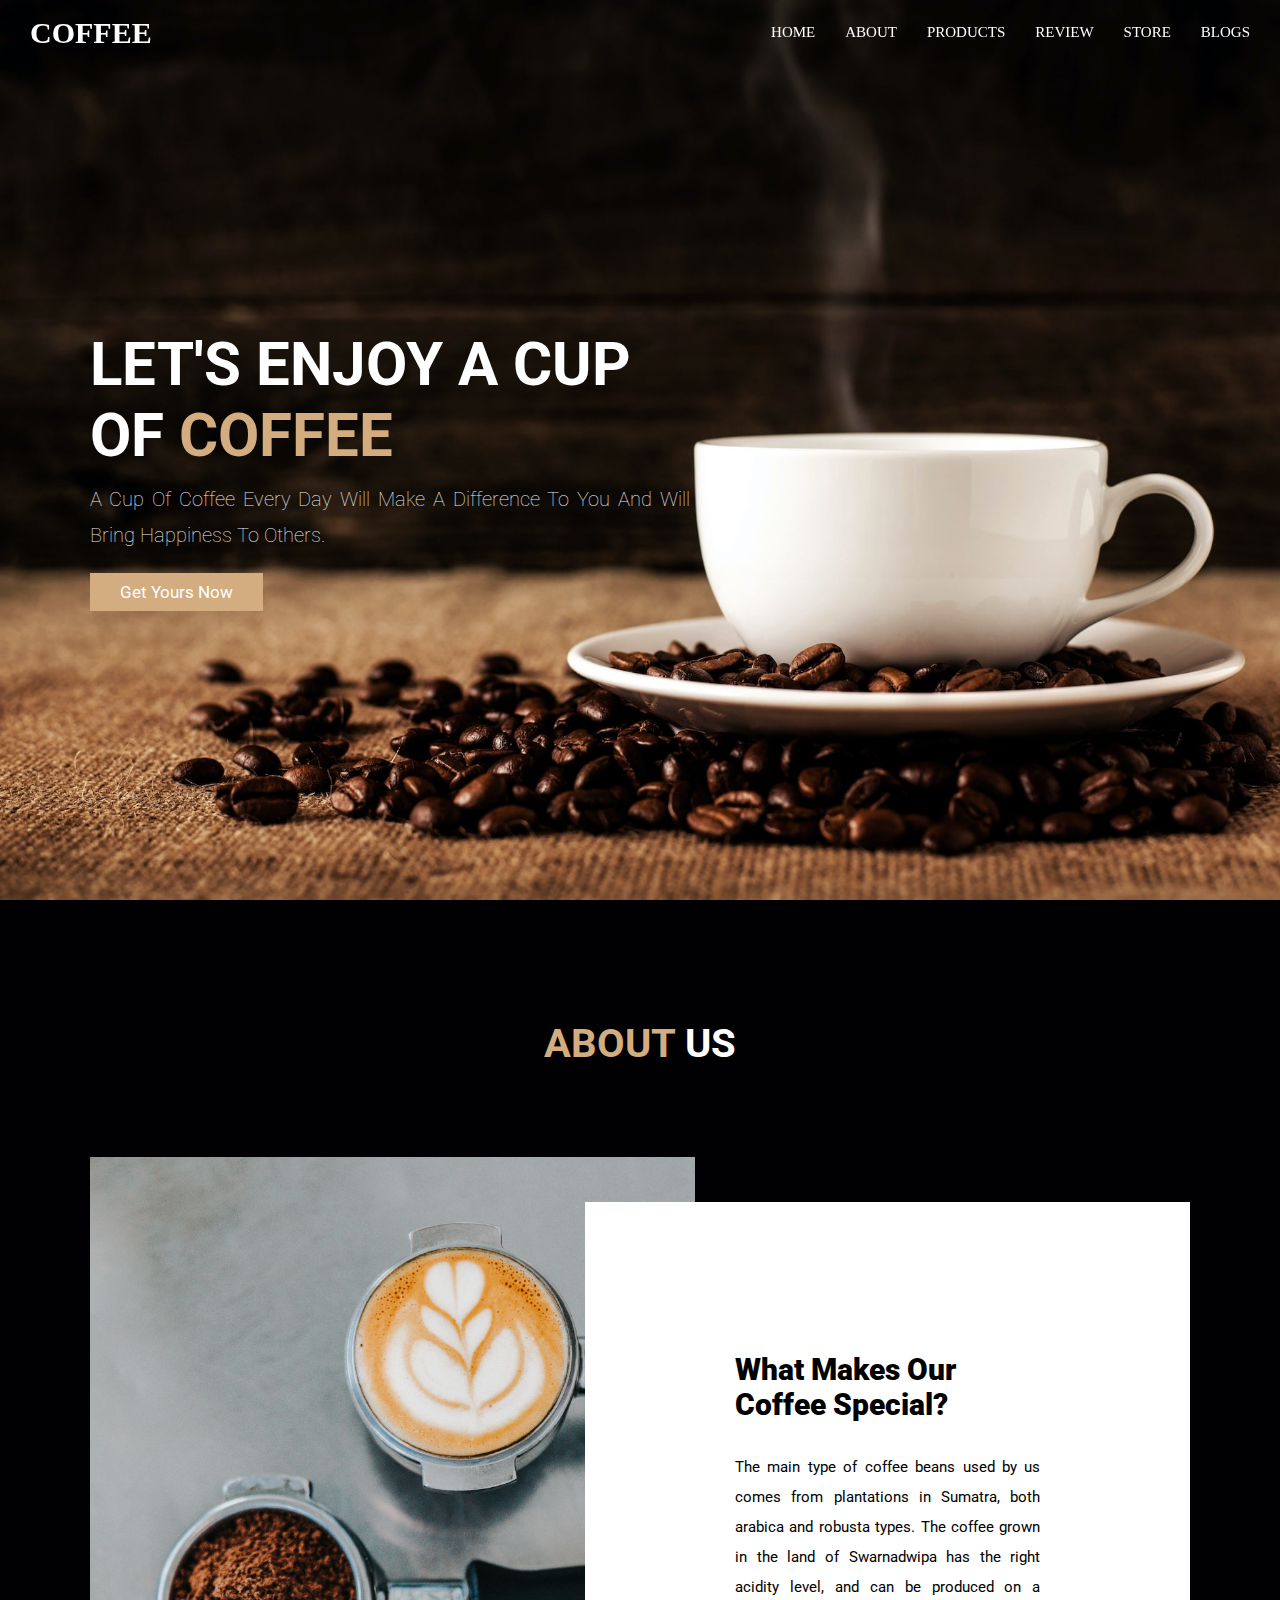
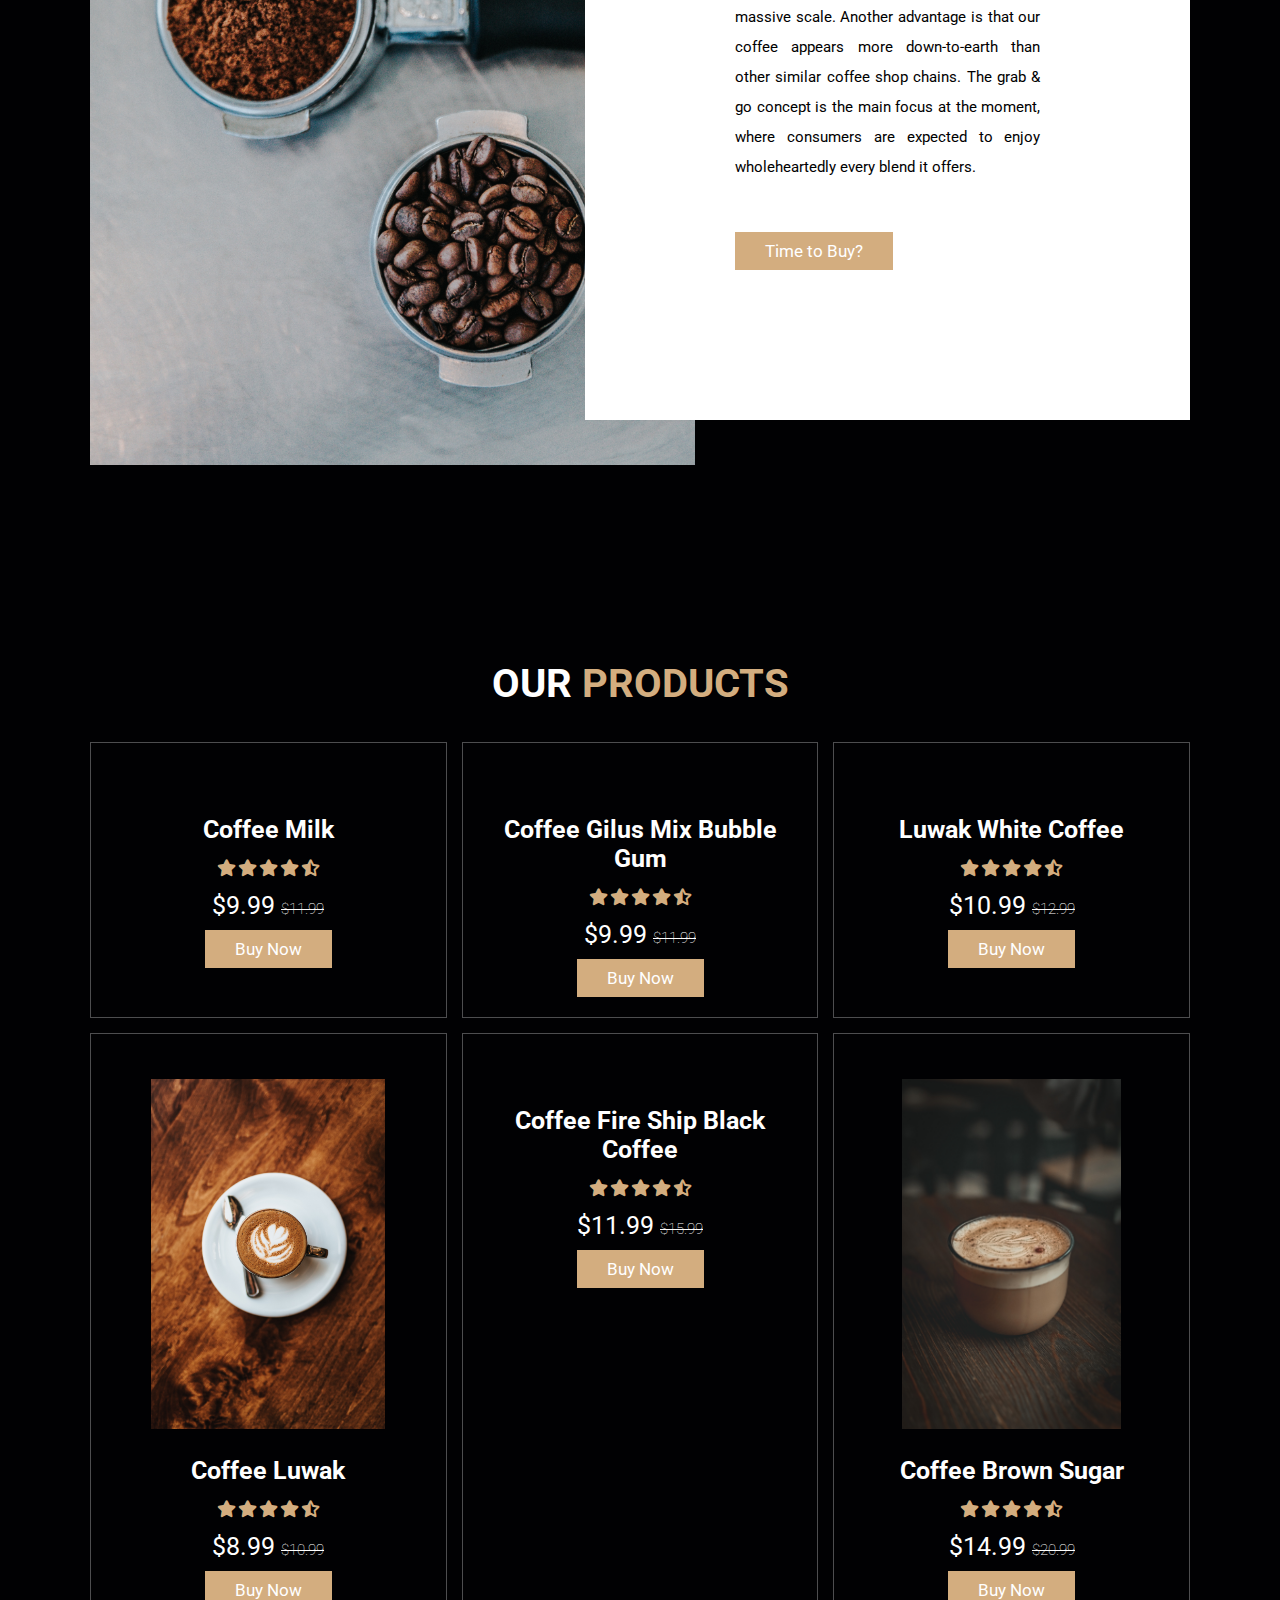
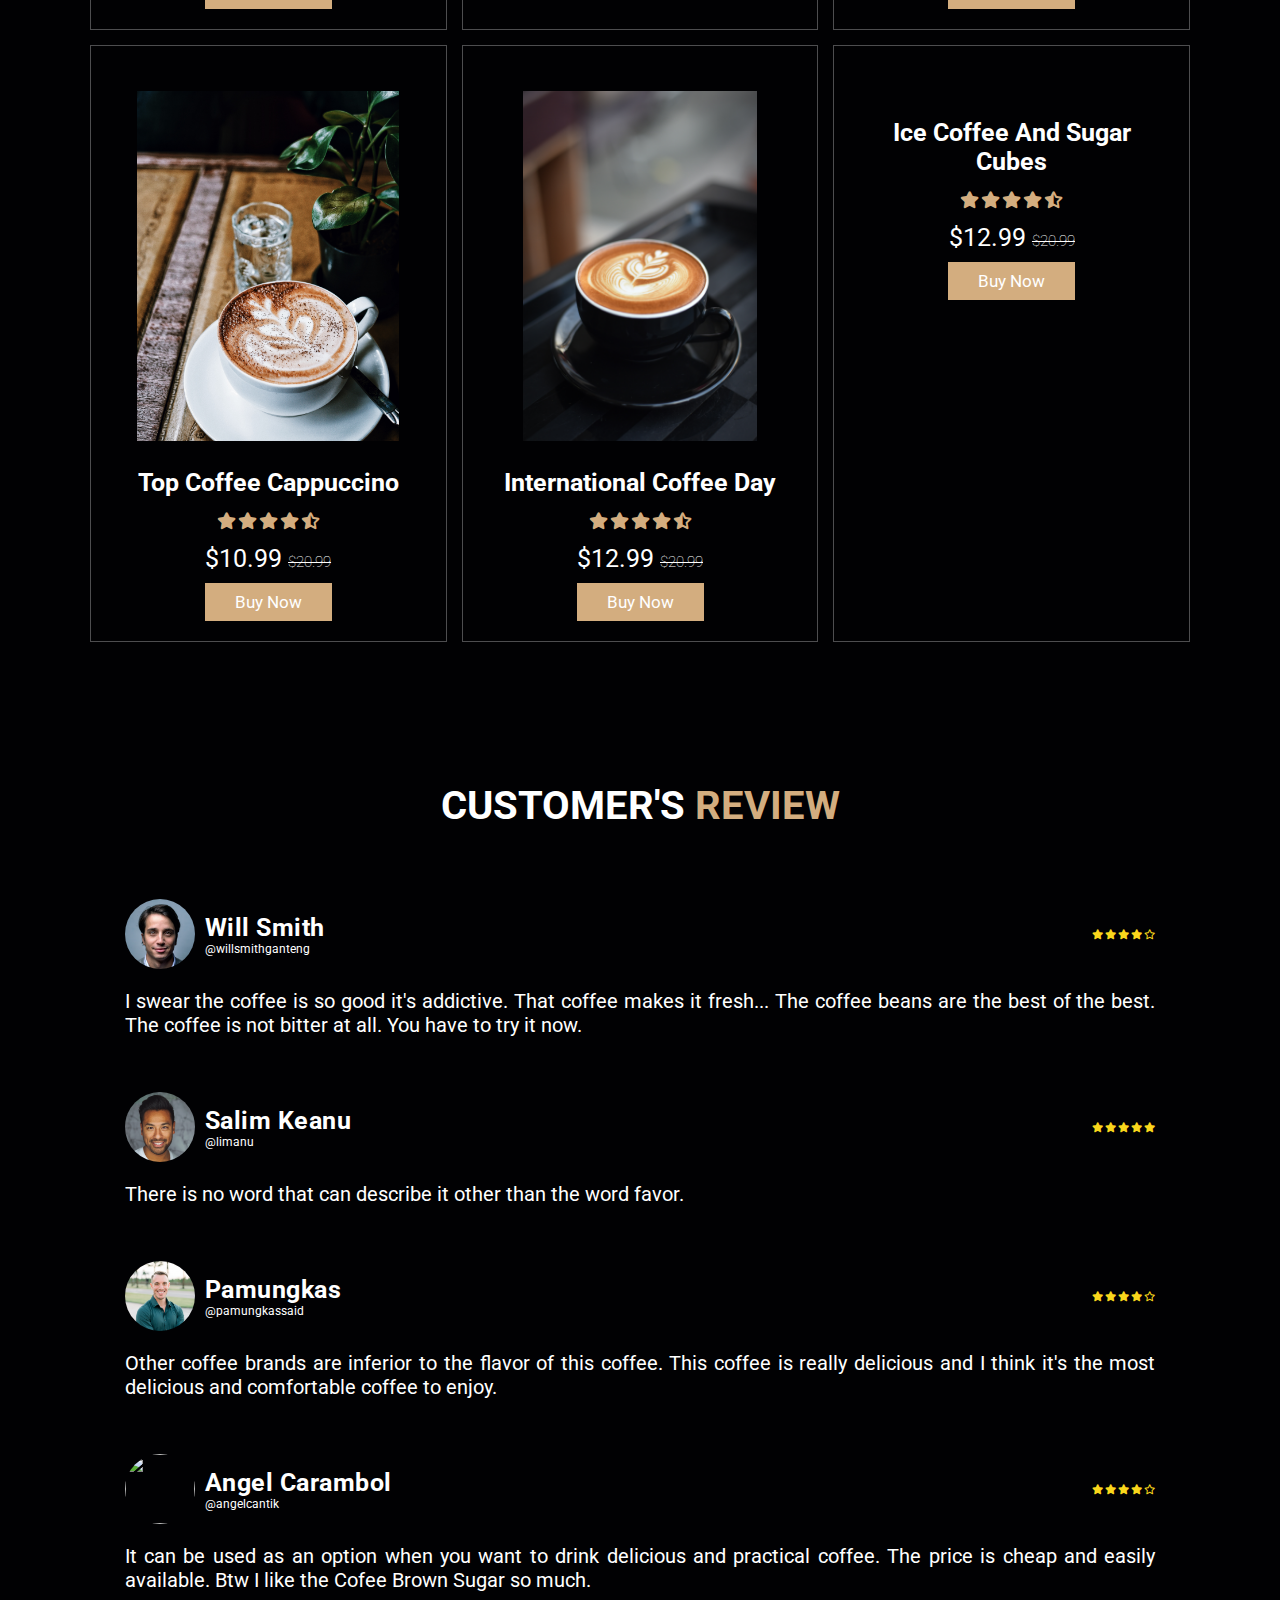
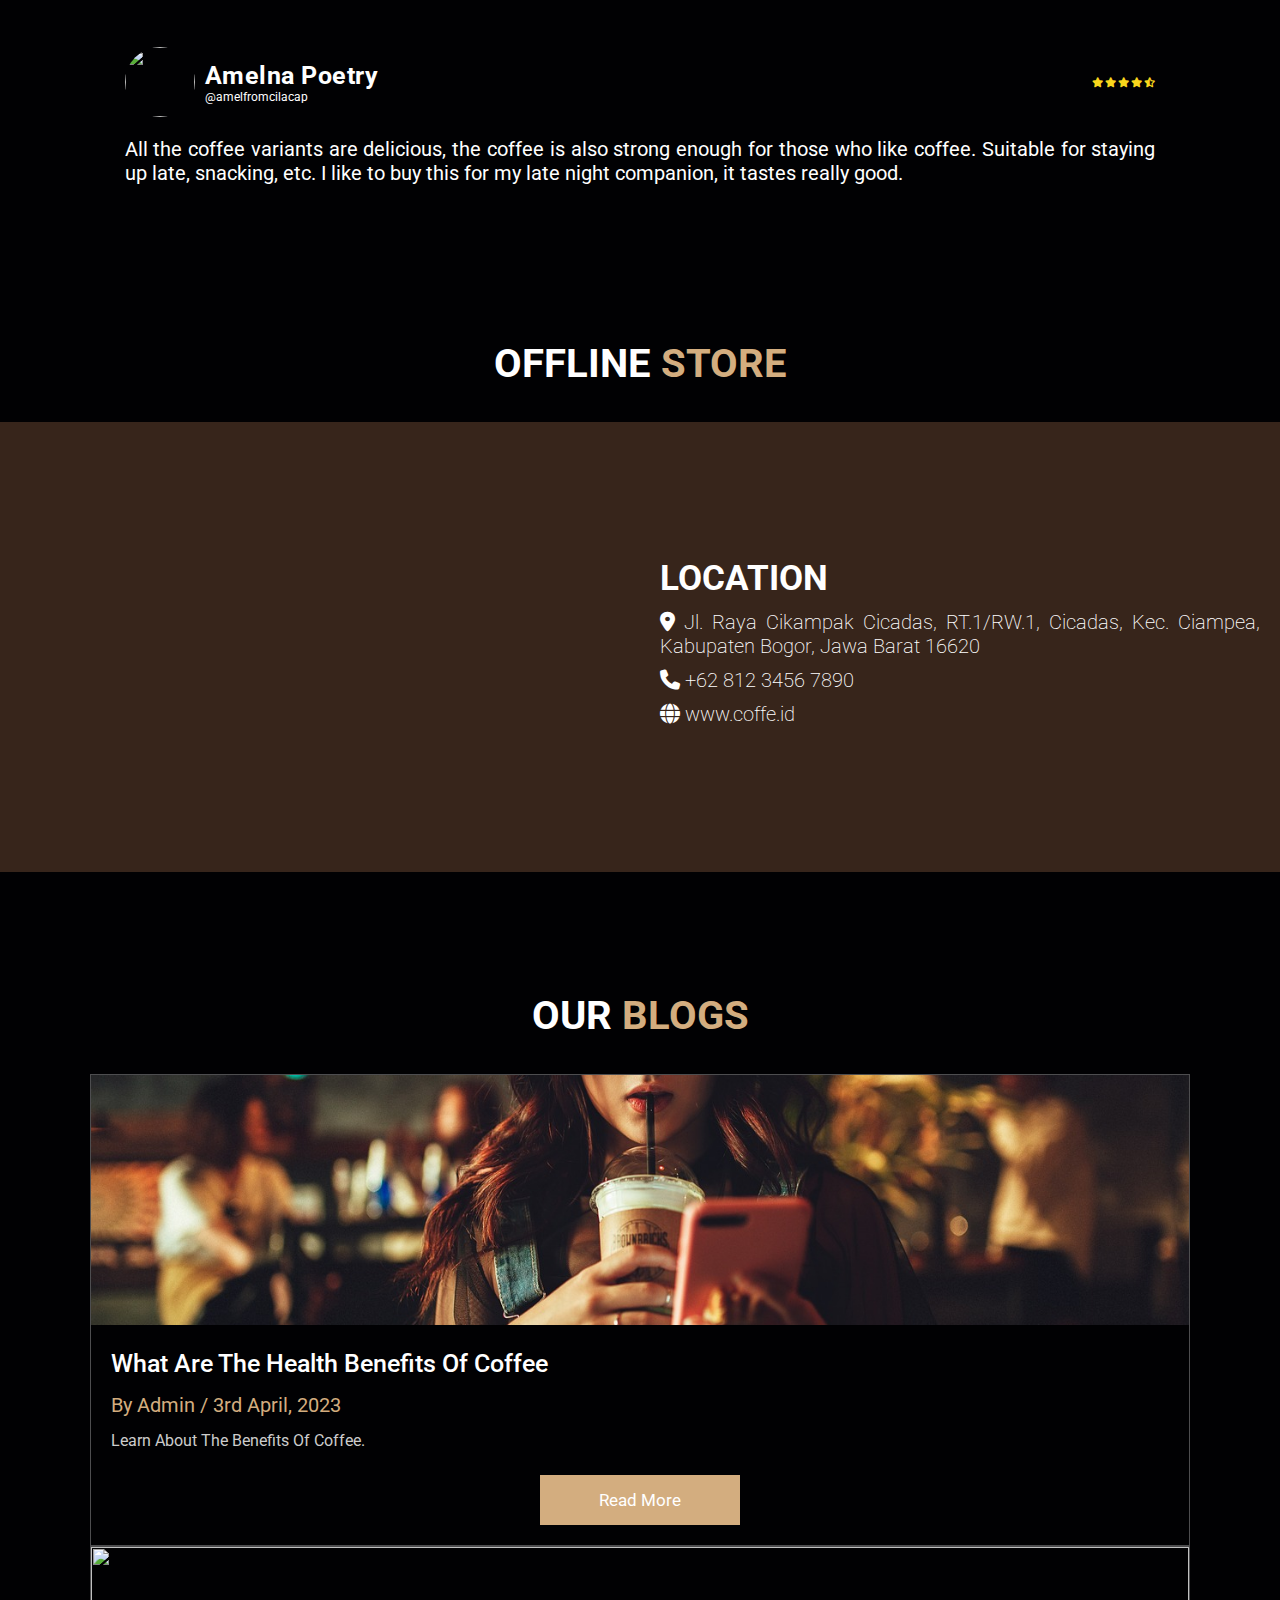
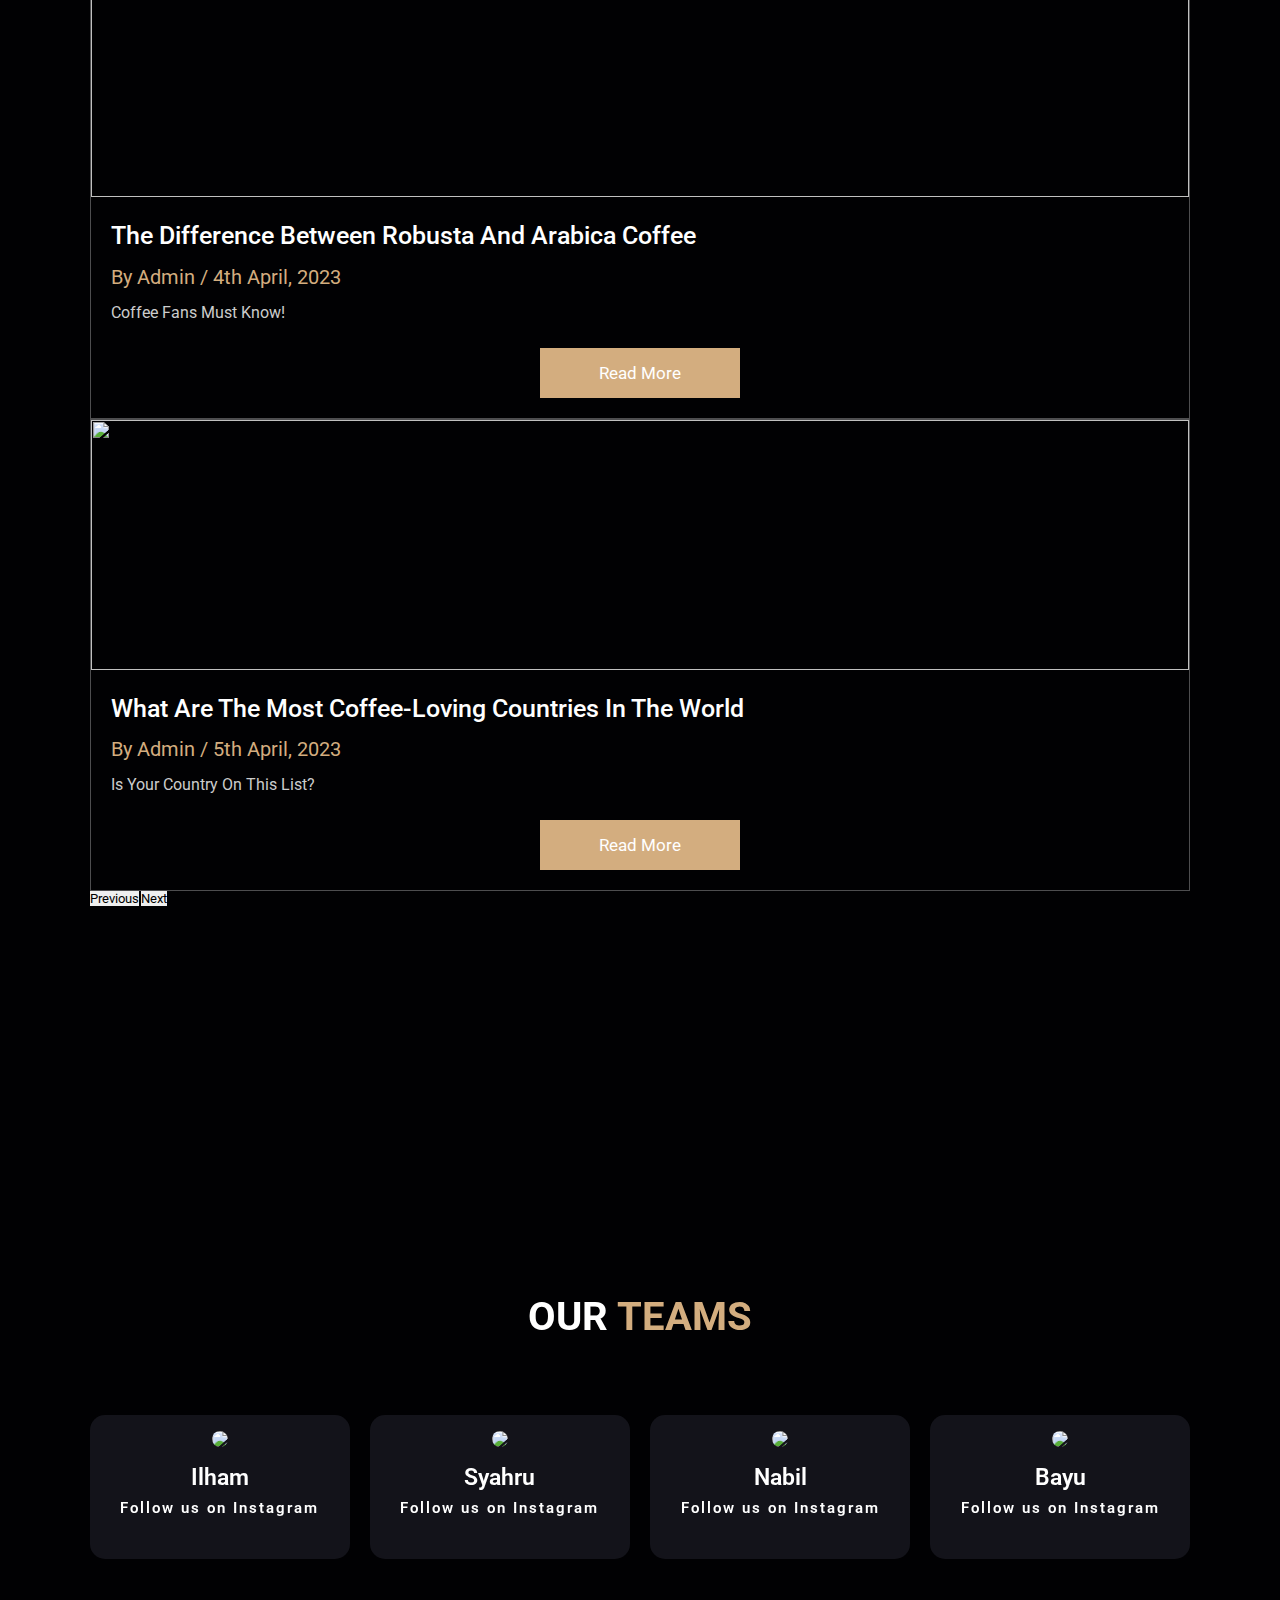
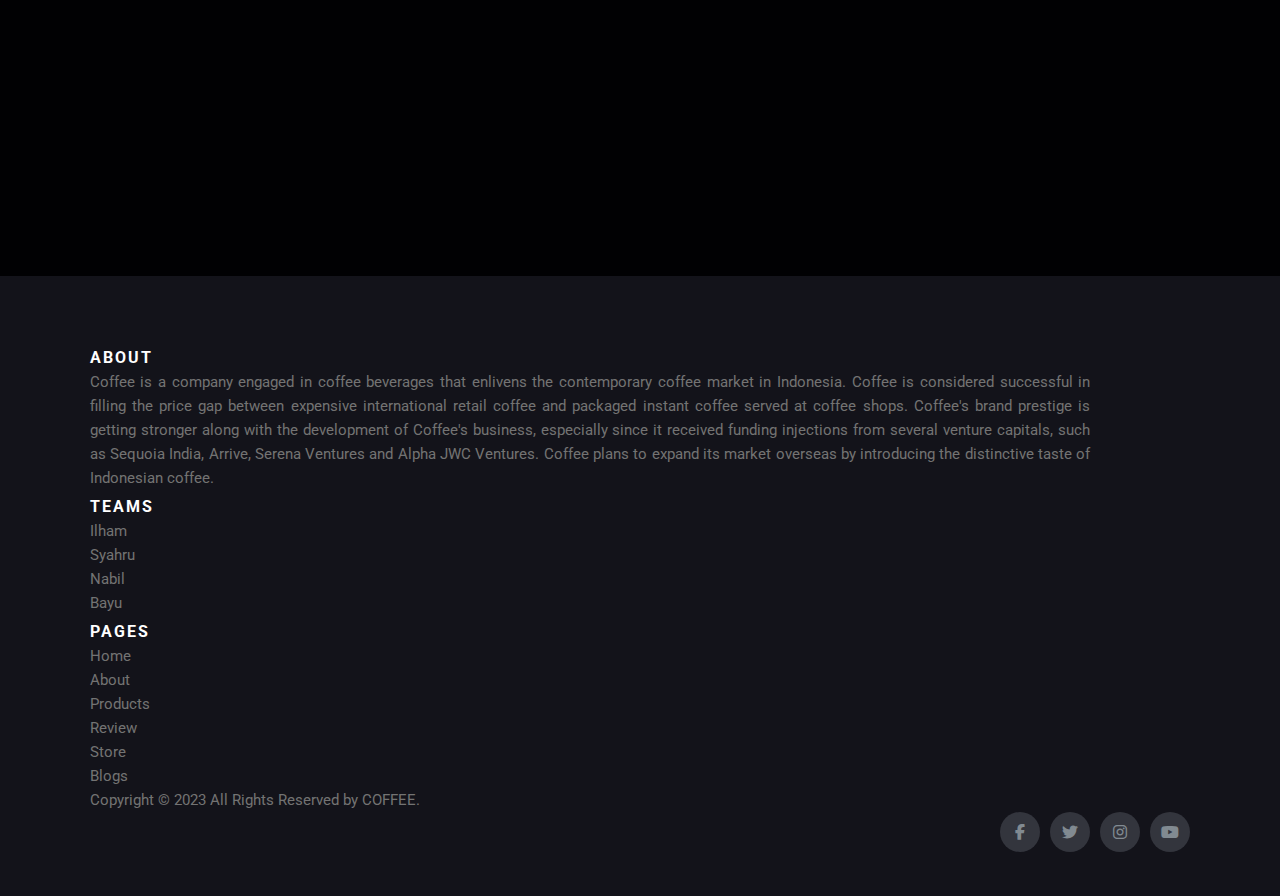
==== commit d62e9c4d: "WEB-DEV-PTS" ====
--- a/index.html
+++ b/index.html
@@ -9,14 +9,21 @@
     <!-- bootsrap link -->
     <link href="https://cdn.jsdelivr.net/npm/bootstrap@5.3.0-alpha1/dist/css/bootstrap.min.css" rel="stylesheet" integrity="sha384-GLhlTQ8iRABdZLl6O3oVMWSktQOp6b7In1Zl3/Jr59b6EGGoI1aFkw7cmDA6j6gD" crossorigin="anonymous">
 
+
     <!-- font awesome cd link -->
     <link rel="stylesheet" href="https://cdnjs.cloudflare.com/ajax/libs/font-awesome/6.3.0/css/all.min.css">
+    <link href="https://cdn.jsdelivr.net/npm/remixicon@2.5.0/fonts/remixicon.css" rel="stylesheet">
 
     <!-- custom css file link -->
     <link rel="stylesheet" href="css/style.css">
 
-    <!--Fav-icon------------------------------>
+    <!-- fav icon -->
     <link rel="icon" type="image/x-icon" href="images/coffee-logo.png">
+
+    <!-- font link -->
+    <link rel="preconnect" href="https://fonts.googleapis.com">
+    <link rel="preconnect" href="https://fonts.gstatic.com" crossorigin>
+    <link href="https://fonts.googleapis.com/css2?family=Space+Grotesk:wght@300;400;500;600;700&display=swap" rel="stylesheet">
 </head>
 <body>
 
@@ -60,16 +67,17 @@
 <section class="about" id="about">
 
   <h1 class="heading"> <span>about</span> us</h1>
-  <div class="row">
-    <div class="image">
-      <img src="images/about-img.jpg" alt="">
-    </div>
-    <div class="content">
-      <h3>what makes our coffee special?</h3>
-      <p >The main type of coffee beans used by us comes from plantations in Sumatra, both arabica and robusta types. The coffee grown in the land of Swarnadwipa has the right acidity level, and can be produced on a massive scale. Another advantage is that our coffee appears more down-to-earth than other similar coffee shop chains. The grab & go concept is the main focus at the moment, where consumers are expected to enjoy wholeheartedly every blend it offers.</p>
-      <a href="#products" class="btn">Time to Buy?</a>
-    </div>
-  </div>
+
+  <div class="about-section">
+    <div class="inner-container">
+        <h1>what makes our coffee special?</h1>
+        <p class="text">
+          The main type of coffee beans used by us comes from plantations in Sumatra, both arabica and robusta types. The coffee grown in the land of Swarnadwipa has the right acidity level, and can be produced on a massive scale. Another advantage is that our coffee appears more down-to-earth than other similar coffee shop chains. The grab & go concept is the main focus at the moment, where consumers are expected to enjoy wholeheartedly every blend it offers.
+        </p>
+        <a href="#products" class="btn">Time to Buy?</a>
+    </div>
+</div>
+
 </section>
 <!-- about section end -->
 
@@ -430,53 +438,10 @@
 <section class="blogs" id="blogs">
 
   <h1 class="heading">our <span>blogs</span> </h1>
-  <!-- <div class="box-container">
-    <div class="box">
-      <div class="image">
-        <img src="images/blogs-1.jpg" alt="">
-      </div>
-      <div class="content">
-        <a href="read-more.html" class="title">What are the health benefits of coffee</a>
-        <span>by admin / 3rd April, 2023</span>
-        <p>Learn about the benefits of coffee.</p>
-        <a href="read-more.html" class="btn">Read More</a>
-      </div>
-    </div> 
-
-    <div class="box">
-      <div class="image">
-        <img src="images/blogs-2.jpg" alt="">
-      </div>
-      <div class="content">
-        <a href="read-more-1.html" class="title">The difference between Robusta and Arabica Coffee</a>
-        <span>by admin / 4th April, 2023</span>
-        <p> Coffee Fans Must Know!</p>
-        <a href="read-more-1.html" class="btn">Read More</a>
-      </div>
-    </div>
-
-    <div class="box">
-      <div class="image">
-        <img src="images/blogs-3.jpg" alt="">
-      </div>
-      <div class="content">
-        <a href="read-more-2.html" class="title">What are the most coffee-loving countries in the world</a>
-        <span>by admin / 5th April, 2023</span>
-        <p>Is your country on this list?</p>
-        <a href="read-more-2.html" class="btn">Read More</a>
-      </div>
-    </div>
-  </div> -->
-
   <div id="carouselExampleAutoplaying" class="carousel slide" data-bs-ride="carousel">
-    <div class="carousel-indicators">
-      <button type="button" data-bs-target="#carouselExampleIndicators" data-bs-slide-to="0" class="active" aria-current="true" aria-label="Slide 1"></button>
-      <button type="button" data-bs-target="#carouselExampleIndicators" data-bs-slide-to="1" aria-label="Slide 2"></button>
-      <button type="button" data-bs-target="#carouselExampleIndicators" data-bs-slide-to="2" aria-label="Slide 3"></button>
-    </div>
     <div class="carousel-inner">
       <div class="carousel-item active">
-        <div class="box-container" style="margin-bottom: 5rem;">
+        <div class="box-container">
           <div class="box">
             <div class="image">
               <img src="images/blogs-1.jpg" alt="">
@@ -485,13 +450,17 @@
               <a href="read-more.html" class="title">What are the health benefits of coffee</a>
               <span>by admin / 3rd April, 2023</span>
               <p>Learn about the benefits of coffee.</p>
-              <a href="read-more.html" class="btn">Read More</a>
+              <div id="wrapper">
+                <a href="read-more.html">
+                  <button type="button" >Read More</button>
+                </a>
+              </div>
             </div>
           </div> 
         </div>
       </div>
       <div class="carousel-item">
-        <div class="box-container" style="margin-bottom: 5rem;">
+        <div class="box-container">
           <div class="box">
             <div class="image">
               <img src="images/blogs-2.jpg" alt="">
@@ -499,14 +468,18 @@
             <div class="content">
               <a href="read-more.html" class="title">The difference between Robusta and Arabica Coffee</a>
               <span>by admin / 4th April, 2023</span>
-              <p>Coffee Fans Must Know!</p>
-              <a href="read-more.html" class="btn">Read More</a>
+              <p> Coffee Fans Must Know!</p>
+              <div id="wrapper">
+                <a href="read-more-1.html">
+                  <button type="button" >Read More</button>
+                </a>
+              </div>
             </div>
           </div> 
         </div>
       </div>
       <div class="carousel-item">
-        <div class="box-container" style="margin-bottom: 5rem;">
+        <div class="box-container">
           <div class="box">
             <div class="image">
               <img src="images/blogs-3.jpg" alt="">
@@ -515,16 +488,74 @@
               <a href="read-more.html" class="title">What are the most coffee-loving countries in the world</a>
               <span>by admin / 5th April, 2023</span>
               <p>Is your country on this list?</p>
-              <a href="read-more.html" class="btn">Read More</a>
+              <div id="wrapper">
+                <a href="read-more-2.html">
+                  <button type="button" >Read More</button>
+                </a>
+              </div>
             </div>
           </div> 
         </div>
       </div>
     </div>
+    <button class="carousel-control-prev" type="button" data-bs-target="#carouselExampleAutoplaying" data-bs-slide="prev">
+      <span class="carousel-control-prev-icon" aria-hidden="true"></span>
+      <span class="visually-hidden">Previous</span>
+    </button>
+    <button class="carousel-control-next" type="button" data-bs-target="#carouselExampleAutoplaying" data-bs-slide="next">
+      <span class="carousel-control-next-icon" aria-hidden="true"></span>
+      <span class="visually-hidden">Next</span>
+    </button>
   </div>
-
 </section>
 <!-- blogs section end -->
+
+<!-- teams section start -->
+<section class="team">
+
+  <h1 class="heading"> our <span>teams</span> </h1>
+
+  <div class="team-content">
+    <div class="box">
+      <img src="images/ilham.JPG">
+      <h3>Ilham</h3>
+      <h5 style="text-transform: initial;">Follow us on Instagram</h5>
+      <div class="icons">
+        <a href="https://Instagram.com/ilham_alfynsh"><i class="ri-instagram-fill"></i></a>
+      </div>
+    </div>
+
+    <div class="box">
+      <img src="images/syahru.JPG">
+      <h3>Syahru</h3>
+      <h5 style="text-transform: initial;">Follow us on Instagram</h5>
+      <div class="icons">
+        <a href="https://www.instagram.com/ruuumetsu/"><i class="ri-instagram-fill"></i></a>
+      </div>
+    </div>
+
+    <div class="box">
+      <img src="images/nabil.JPG">
+      <h3>Nabil</h3>
+      <h5 style="text-transform: initial;">Follow us on Instagram</h5>
+      <div class="icons">
+        <a href="https://Instagram.com/nblrbbni"><i class="ri-instagram-fill"></i></a>
+      </div>
+    </div>
+
+    <div class="box">
+      <img src="images/bayu.JPG">
+      <h3>Bayu</h3>
+      <h5 style="text-transform: initial;">Follow us on Instagram</h5>
+      <div class="icons">
+        <a href="https://www.instagram.com/abaydivv/"><i class="ri-instagram-fill"></i></a>
+      </div>
+    </div>
+
+  </div>
+
+</section>
+<!-- teams section end -->
 
 <!-- footer section start -->
 <section class="footer" style="margin-top: 5rem;">
@@ -540,9 +571,9 @@
           <h6>Teams</h6>
           <ul class="footer-links">
             <li><a href="https://Instagram.com/ilham_alfynsh">Ilham</a></li>
+            <li><a href="https://www.instagram.com/ruuumetsu/">Syahru</a></li>
             <li><a href="https://Instagram.com/nblrbbni">Nabil</a></li>
             <li><a href="https://www.instagram.com/abaydivv/">Bayu</a></li>
-            <li><a href="https://www.instagram.com/ruuumetsu/">Syahru</a></li>
           </ul>
         </div>
 
--- a/css/style.css
+++ b/css/style.css
@@ -399,6 +399,7 @@
     color: #fff;
     background-color: var(--main-color);
     cursor: pointer;
+    text-transform: initial;
 }
 
 .btn:hover{
@@ -445,44 +446,64 @@
 /* Home css */
 
 /* About css */
-.about .content p{
+.about-section{
+    background: url(../images/about2-img.jpg) no-repeat left;
+    background-size: 55%;
+    overflow: hidden;
+    padding: 100px 0;
+}
+
+.inner-container{
+    width: 55%; 
+    float: right;
+    background-color: #fff;
+    padding: 150px;
+}
+
+.inner-container h1{
+    margin-bottom: 30px;
+    font-size: 30px;
+    font-weight: 900;
+}
+
+.inner-container h1:hover{
+    color: var(--main-color);
+}
+
+.text{
+    font-size: 1.5rem;
+    color: black;
+    line-height: 30px;
     text-align: justify;
+    margin-bottom: 40px;
     text-transform: initial;
-    color: #fff;
-    font-weight: 300;
-}
-
-.about .row{
-    display: flex;
-    align-items: center;
-    background: #37251b;
-    flex-wrap: wrap;
-}
-
-.about .row .image{
-    flex: 1 1 45rem;
-}
-
-.about .row .image img{
-    width: 100%;
-}
-
-.about .row .content{
-    flex: 1 1 45rem;
-    padding: 2rem;
-}
-
-.about .row .content h3{
-    font-size: 3rem;
-    color: #fff;
-}
-
-.about .row .content p{
-    font-size: 1.6rem;
-    color: #ccc;
-    padding: 1rem 0;
-    line-height: 1.8;
-}
+}
+
+@media screen and (max-width:1200px){
+    .inner-container{
+        padding: 80px;
+    }
+}
+
+@media screen and (max-width:1000px){
+    .about-section{
+        background-size: 100%;
+        padding: 100px 40px;
+    }
+    .inner-container{
+        width: 100%;
+    }
+}
+
+@media screen and (max-width:600px){
+    .about-section{
+        padding: 0;
+    }
+    .inner-container{
+        padding: 60px;
+    }
+}
+
 /* About css */
 
 /* Products css */
@@ -556,43 +577,97 @@
 /* Products css */
 
 /* Review css */
-.review .box-container{
-    display: grid;
-    grid-template-columns: repeat(auto-fit, minmax(30rem, 1fr));
-    gap: 1.5rem;
-}
-
-.review .box-container .box{
-    border: var(--border);
-    text-align: center;
-    padding:3rem 2rem;
-}
-
-.review .box-container .box p{
-    font-size: 1.5rem;
-    line-height: 1.8;
-    color: #ccc;
-    padding: 2rem 0;
+#testimonials{
+    width:100%;
+}
+.testimonial-box-container{
+    width:100%;
+}
+.testimonial-box{
+    padding: 20px;
+    margin: 15px;
+    cursor: pointer;
+}
+.profile-img{
+    width:70px;
+    height: 70px;
+    border-radius: 50%;
+    overflow: hidden;
+    margin-right: 10px;
+}
+.profile-img img{
+    width: 100%;
+    height: 100%;
+    object-fit: cover;
+    object-position: center;
+}
+.profile{
+    display: flex;
+    align-items: center;
+}
+.name-user{
+    display: flex;
+    flex-direction: column;
+}
+.name-user strong{
+    color: #fff;
+    font-size: 2.5rem;
+    letter-spacing: 0.5px;
     text-transform: initial;
 }
-
-.review .box-container .box .user{
-    height: 7rem;
-    width: 7rem;
-    border-radius: 50%;
-    object-fit: cover;
-}
-
-.review .box-container .box h3{
-    padding: 1rem 0;
+.name-user span{
+    color: #fff;
+    font-size: 1.2rem;
+    text-transform: initial;
+}
+.reviews{
+    color: #f9d71c;
+}
+.box-top{
+    display: flex;
+    justify-content: space-between;
+    align-items: center;
+    margin-bottom: 20px;
+}
+.client-comment p{
     font-size: 2rem;
     color: #fff;
-}
-
-.review .box-container .box .stars i{
-    font-size: 1.5rem;
-    color: var(--main-color);
-}
+    text-transform: initial;
+    text-align: justify;
+}
+.testimonial-box:hover{
+    transform: translateY(-10px);
+    transition: all ease 0.3s;
+}
+ 
+@media(max-width:1060px){
+    .testimonial-box{
+        width:45%;
+        padding: 10px;
+    }
+}
+@media(max-width:790px){
+    .testimonial-box{
+        width:100%;
+    }
+    .testimonial-heading h1{
+        font-size: 1.4rem;
+    }
+}
+@media(max-width:340px){
+    .box-top{
+        flex-wrap: wrap;
+        margin-bottom: 10px;
+    }
+    .reviews{
+        margin-top: 10px;
+    }
+}
+::selection{
+    color: #ffffff;
+    background-color: #252525;
+}
+
 /* Review css */
 
 /* Store css */
@@ -719,6 +794,27 @@
     color: #ccc;
     padding: 1rem 0;
 }
+
+.blogs .box-container .box .content #wrapper{
+    display: flex;
+    align-items: center;
+    justify-content: center;
+}
+
+.blogs .box-container .box .content #wrapper a button{
+    height: 50px;
+    width: 200px;
+    background-color: var(--main-color);
+    color: #fff;
+    margin-top: 1rem;
+    display: inline-block;
+    padding: .9rem 3rem;
+    font-size: 1.7rem;
+    color: #fff;
+    background-color: var(--main-color);
+    cursor: pointer;
+    text-transform: initial;
+  }
 /* Blogs css */
 
 /* Footer css */
@@ -908,6 +1004,95 @@
 }
 /* Media footer css */
 
+/* Read-more-blogs-3 css */
+.read-more-blogs-3 .row{
+    display: flex;  
+    flex-wrap: wrap;
+    margin-top: 10rem;
+}
+
+.read-more-blogs-3 .row .image{
+    flex: 1 1 45rem;
+}
+
+.read-more-blogs-3 .row .image img{
+    width: 100%;
+}
+
+.read-more-blogs-3 .row .content{
+    flex: 1 1 45rem;
+    padding: 2rem;
+}
+
+.read-more-blogs-3 .row .content h3{
+    margin-top: 5rem;
+    font-size: 6rem;
+    text-transform: uppercase;
+    color: #fff;
+}
+
+.read-more-blogs-3 .para-blogs .para-head{
+    color: #fff; 
+    font-size: large; 
+    margin-top: 7rem;
+    text-align: justify;
+}
+
+.read-more-blogs-3 .para-blogs .para p{
+    color: #fff; 
+    font-size: large; 
+    text-transform: initial;
+}
+/* Read-more-blogs-3 css */
+
+/* Read-more-blogs css */
+.read-more-blogs .row{
+    display: flex;  
+    flex-wrap: wrap;
+    margin-top: 10rem;
+}
+
+/* Read-more-blogs-2 css */
+.read-more-blogs-2 .row{
+    display: flex;  
+    flex-wrap: wrap;
+    margin-top: 10rem;
+}
+
+.read-more-blogs-2 .row .image{
+    flex: 1 1 45rem;
+}
+
+.read-more-blogs-2 .row .image img{
+    width: 100%;
+}
+
+.read-more-blogs-2 .row .content{
+    flex: 1 1 45rem;
+    padding: 2rem;
+}
+
+.read-more-blogs-2 .row .content h3{
+    margin-top: 3rem;
+    font-size: 6rem;
+    text-transform: uppercase;
+    color: #fff;
+}
+
+.read-more-blogs-2 .para-blogs .para-head{
+    color: #fff; 
+    font-size: large; 
+    margin-top: 7rem;
+    text-align: justify;
+}
+
+.read-more-blogs-2 .para-blogs .para p{
+    color: #fff; 
+    font-size: large; 
+    text-transform: initial;
+}
+/* Read-more-blogs-2 css */
+
 /* Read-more-blogs css */
 .read-more-blogs .row{
     display: flex;  
@@ -1039,4 +1224,82 @@
     font-weight:600
   }
 }
-/* Media footer css */+/* Media footer css */
+
+/* our team css */
+.team{
+	position: relative;
+	width: 100%;
+	height: 100vh;
+	display: flex;
+	align-items: center;
+	justify-content: center;
+	flex-direction: column;
+}
+.team-content{
+	width: 100%;
+	max-width: 1350px;
+	margin: 0 auto;
+	display: grid;
+	grid-template-columns: repeat(auto-fit, minmax(150px, auto));
+	align-items: center;
+	gap: 2rem;
+	text-align: center;
+	margin-top: 4rem;
+}
+.team-content img{
+	width: 100%;
+	height: auto;
+	border-radius: 15px;
+	margin-bottom: 15px;
+}
+.center h1{
+	color: #fff;
+	font-size: 4rem;
+	text-align: center;
+}
+.team-content .box{
+	padding: 16px;
+	background: var(--black);
+	border-radius: 15px;
+	transition: all .38s ease;
+}
+.team-content .box h3{
+	font-size: 23px;
+	font-weight: 600;
+	color: #fff;
+	margin-bottom: 8px;
+}
+.team-content .box h5{
+	font-size: 15px;
+	font-weight: 600;
+	color: #fff;
+	margin-bottom: 15px;
+	letter-spacing: 2px;
+}
+.team .team-content .box .icons a i{
+	display: inline-block;
+	color: #fff;
+	font-size: 20px;
+	margin: 0 8px;
+	transition: all .38s ease;
+}
+.team .team-content .box .icons a i:hover{
+	transform: scale(1.2);
+}
+.box:hover{
+	transform: translateY(-10px);
+	cursor: pointer;
+}
+
+@media(max-width: 1240px){
+	.team{
+		width: 100%;
+		height: auto;
+		padding: 90px 2%;
+	}
+	.center h1{
+		font-size: 3.2rem;
+	}
+}
+/* our team css */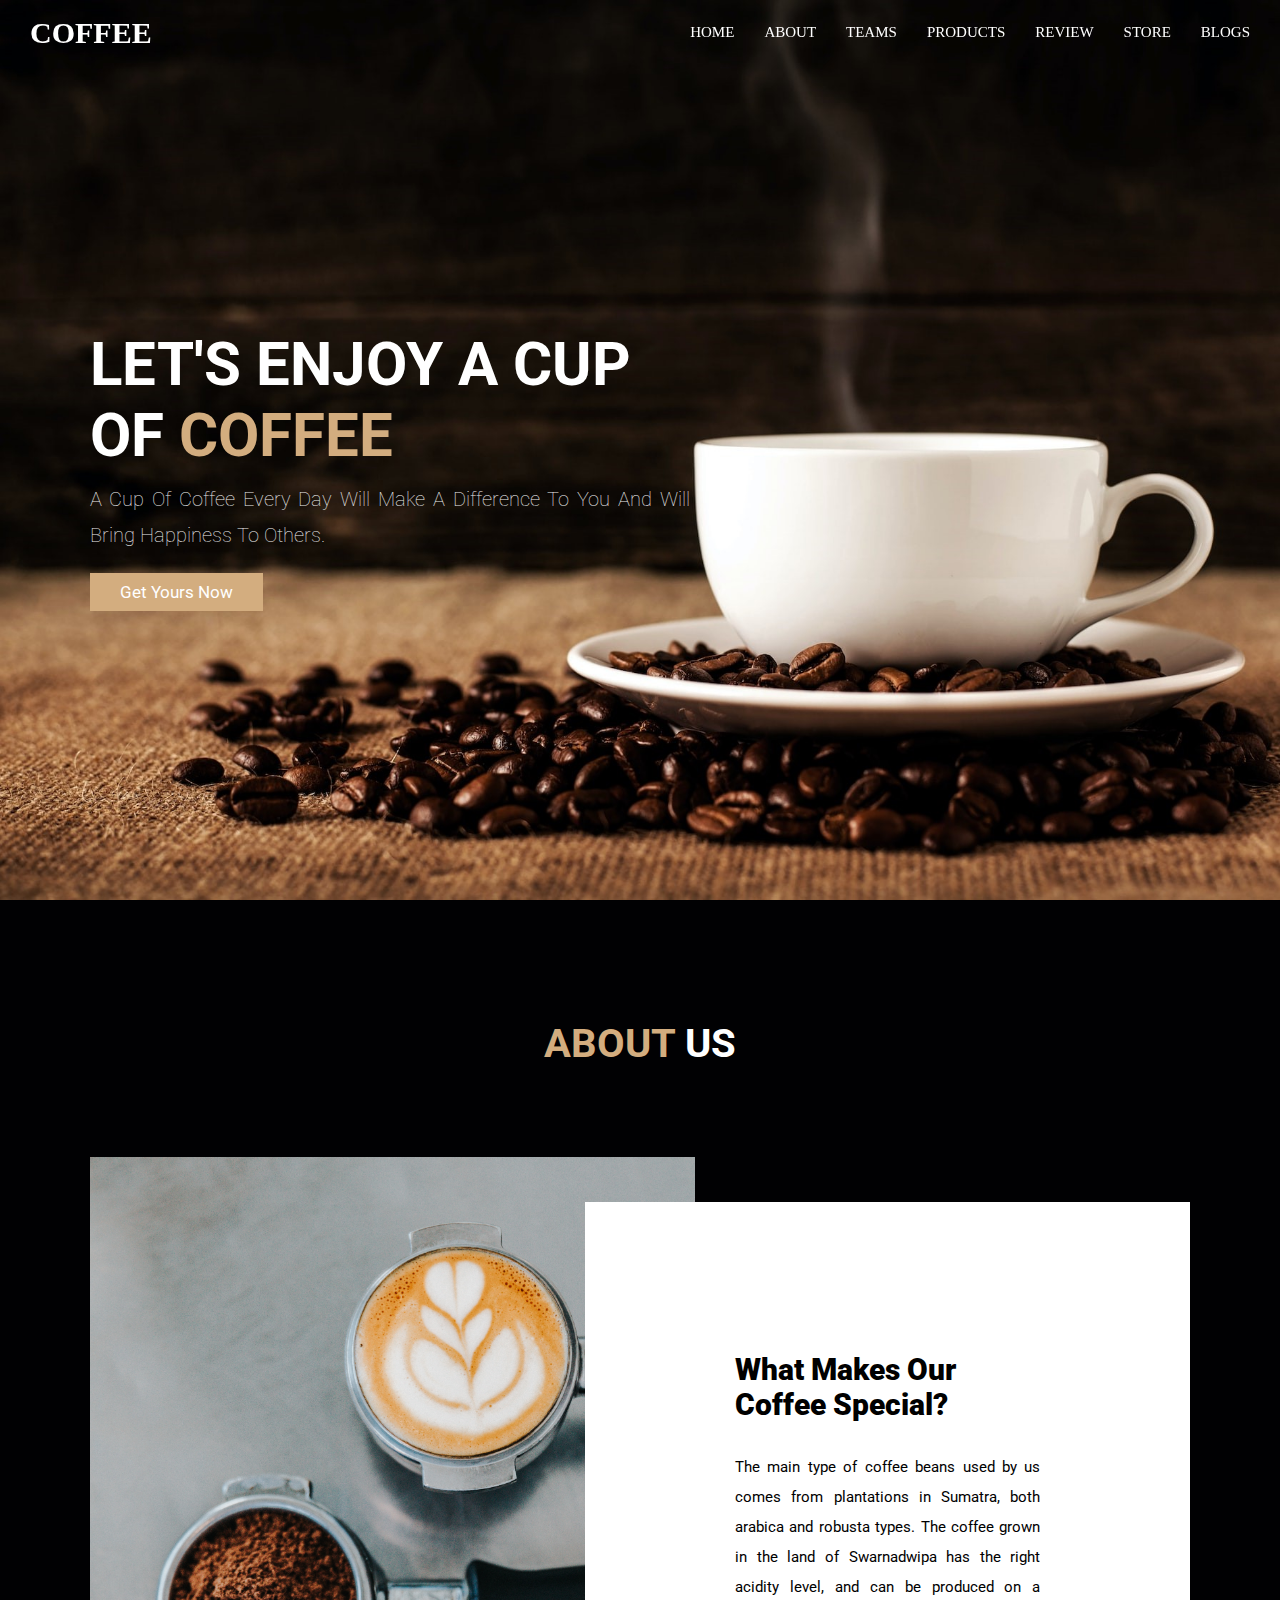
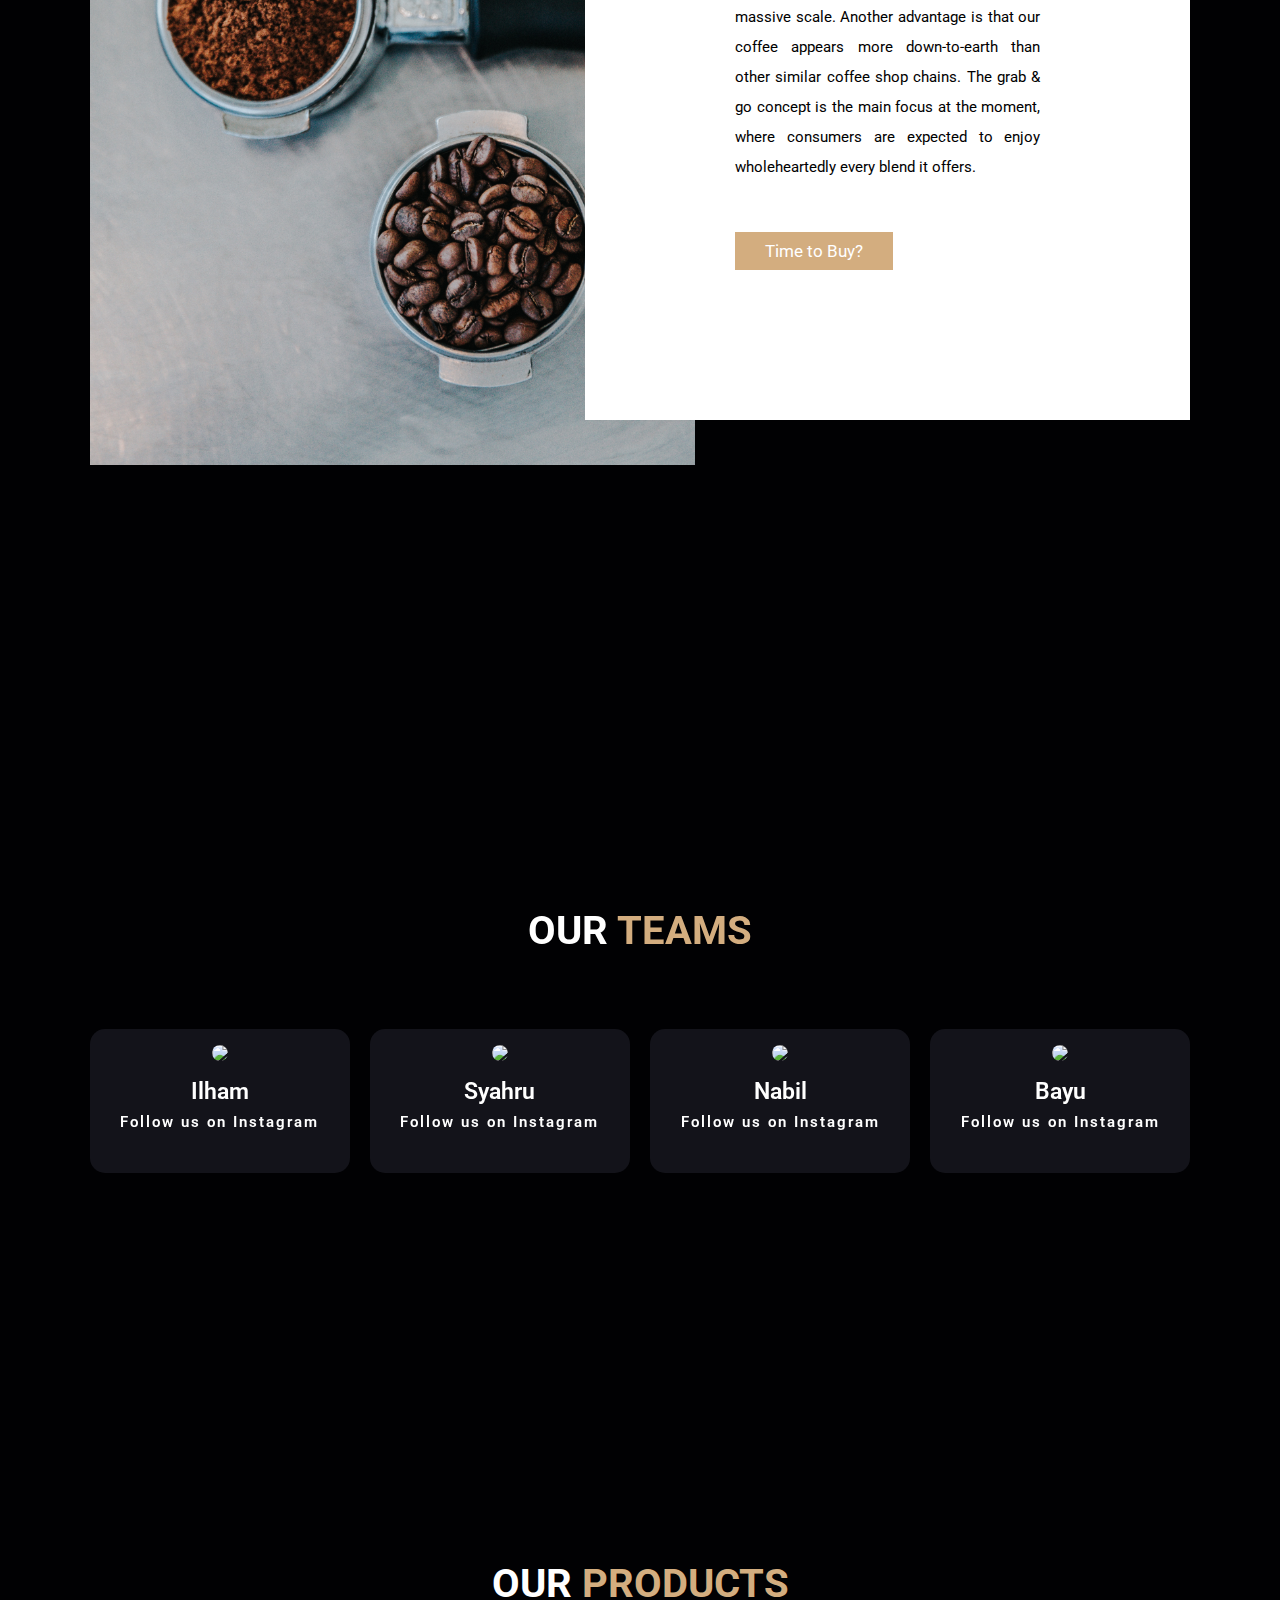
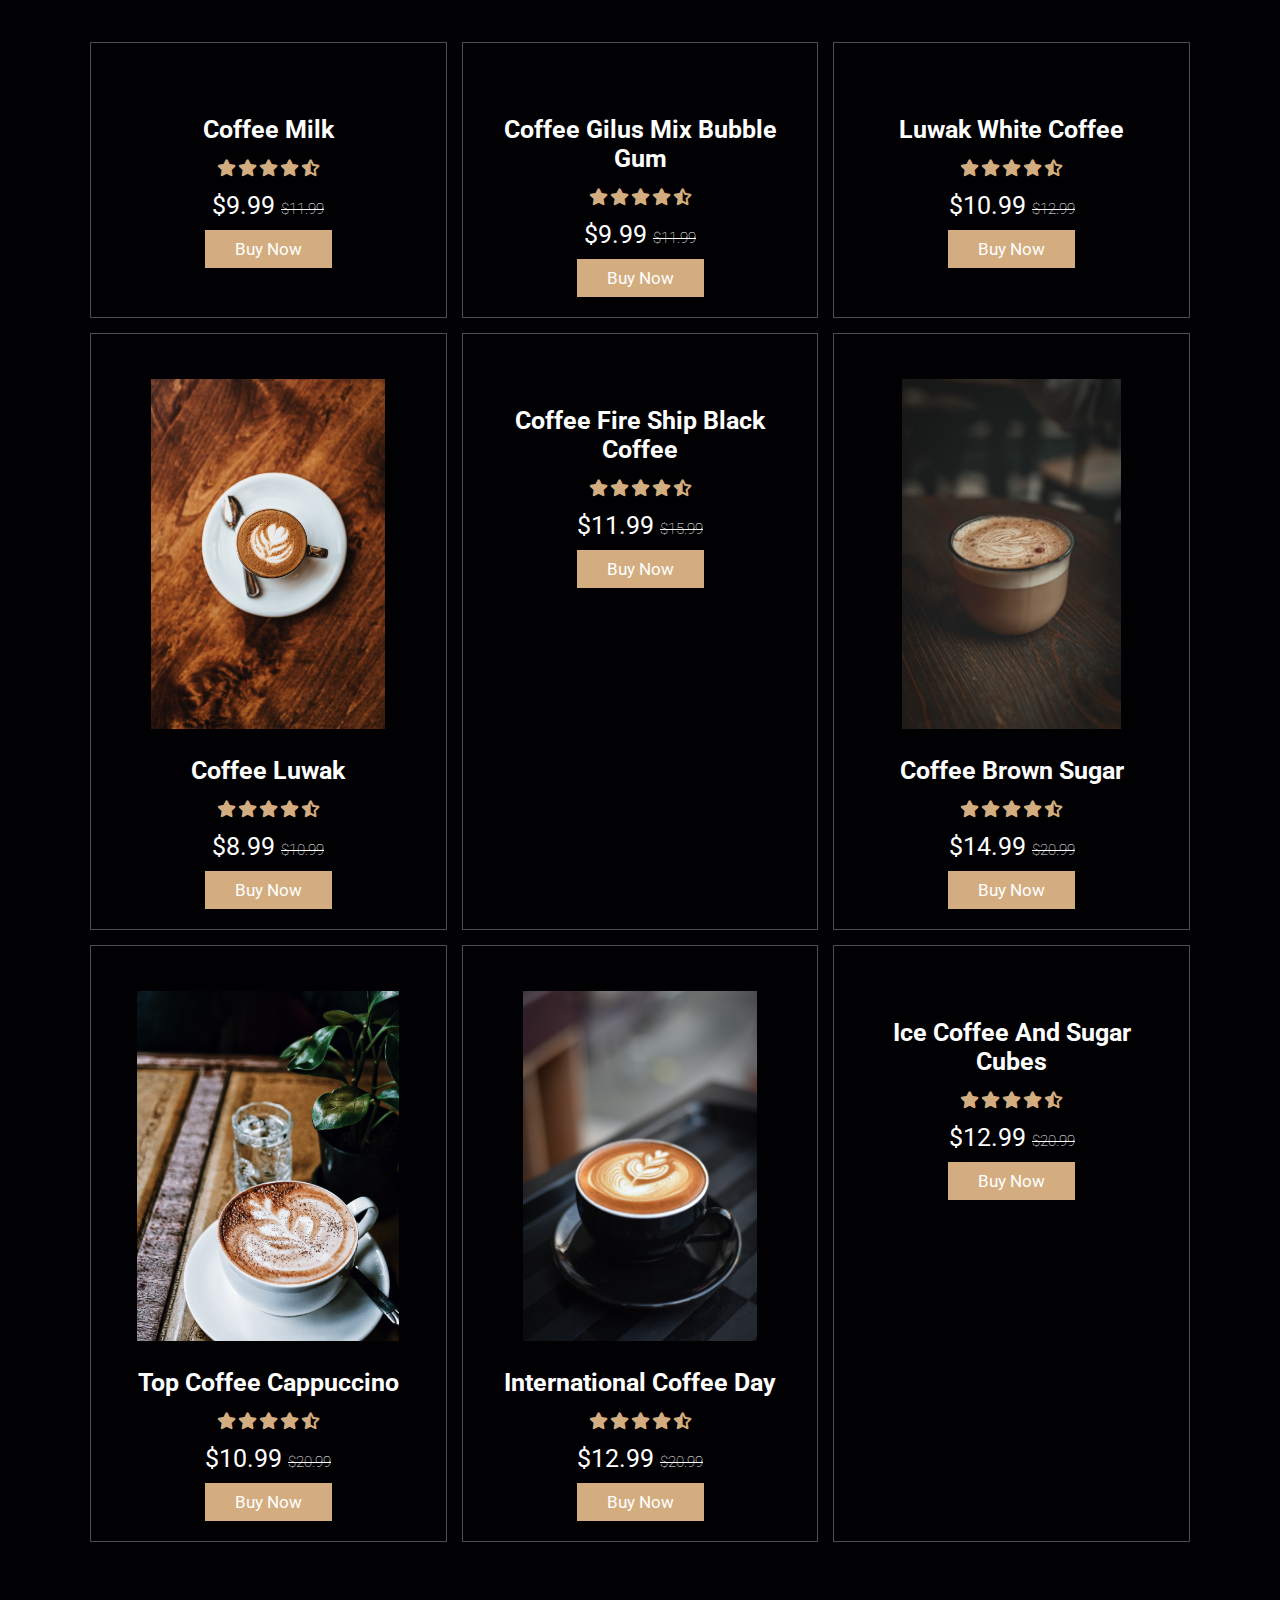
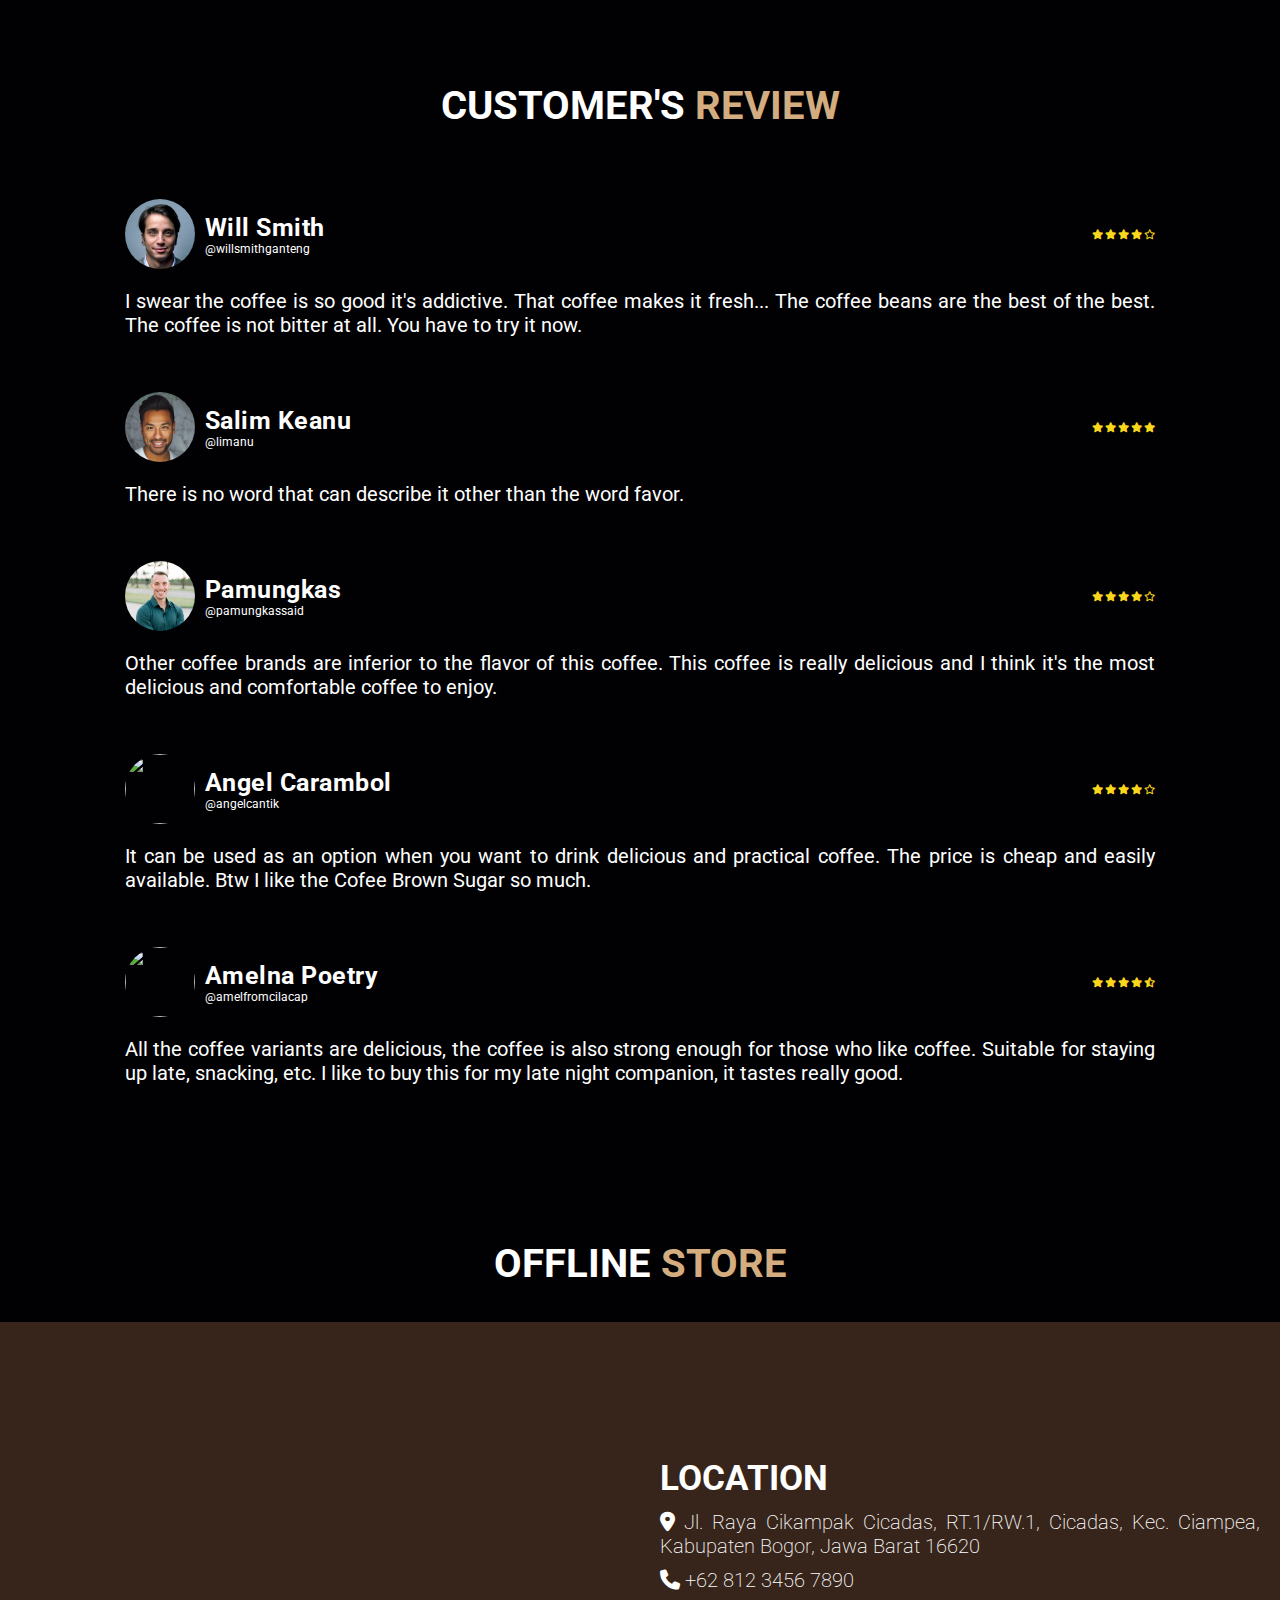
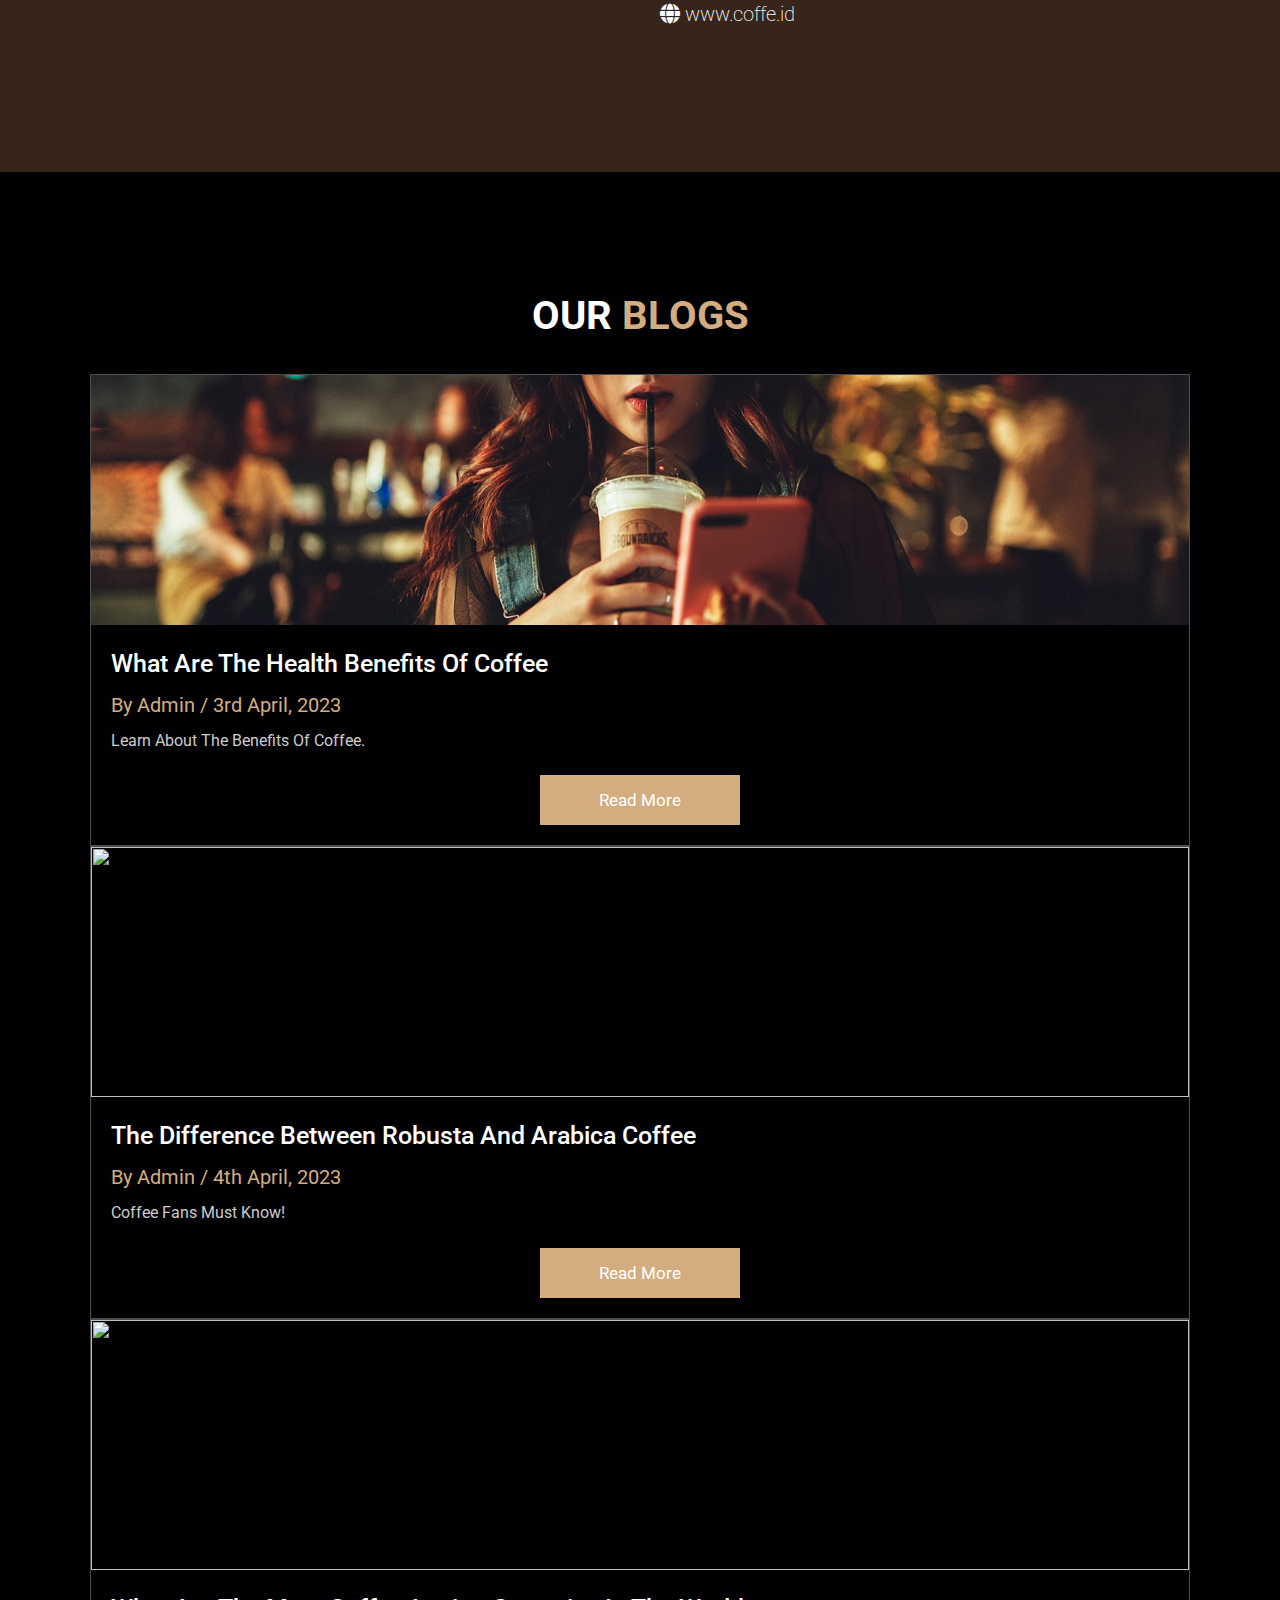
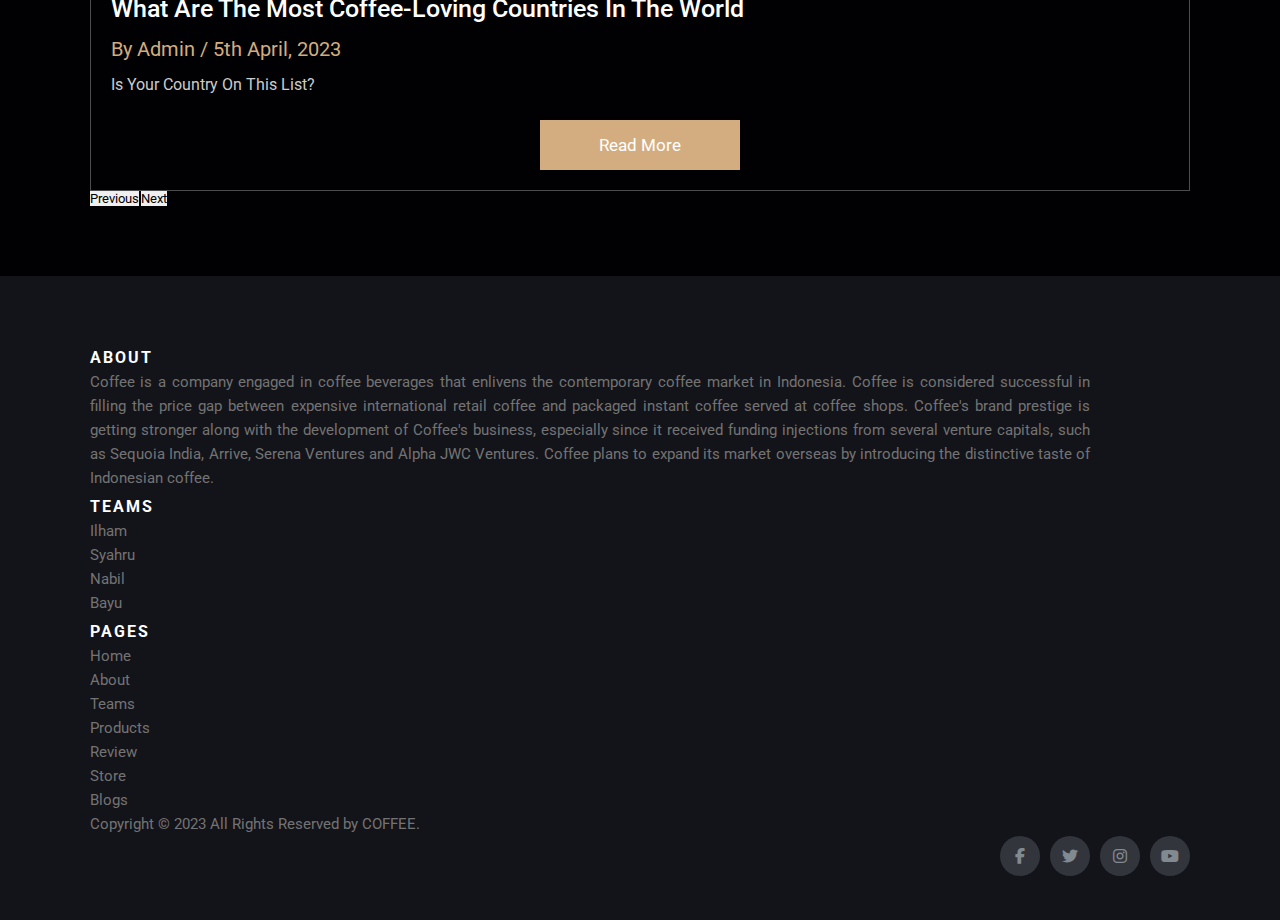
==== commit 3c827d70: "WEB-DEV-PTS" ====
--- a/index.html
+++ b/index.html
@@ -37,6 +37,7 @@
           <ul class="navlinks">
               <li><a style="font-family: montserrat; text-transform: uppercase; font-size: 15px;" href="#home">Home</a></li>
               <li><a style="font-family: montserrat; text-transform: uppercase; font-size: 15px;" href="#about">About</a></li>
+              <li><a style="font-family: montserrat; text-transform: uppercase; font-size: 15px;" href="#teams">Teams</a></li>
               <li><a style="font-family: montserrat; text-transform: uppercase; font-size: 15px;" href="#products">Products</a></li>
               <li><a style="font-family: montserrat; text-transform: uppercase; font-size: 15px;" href="#testimonials">Review</a></li>
               <li><a style="font-family: montserrat; text-transform: uppercase; font-size: 15px;" href="#contact">Store</a></li>
@@ -80,6 +81,53 @@
 
 </section>
 <!-- about section end -->
+
+<!-- teams section start -->
+<section class="team" id="teams">
+
+  <h1 class="heading"> our <span>teams</span> </h1>
+
+  <div class="team-content">
+    <div class="box">
+      <img src="images/ilham.JPG">
+      <h3>Ilham</h3>
+      <h5 style="text-transform: initial;">Follow us on Instagram</h5>
+      <div class="icons">
+        <a href="https://Instagram.com/ilham_alfynsh"><i class="ri-instagram-fill"></i></a>
+      </div>
+    </div>
+
+    <div class="box">
+      <img src="images/syahru.JPG">
+      <h3>Syahru</h3>
+      <h5 style="text-transform: initial;">Follow us on Instagram</h5>
+      <div class="icons">
+        <a href="https://www.instagram.com/ruuumetsu/"><i class="ri-instagram-fill"></i></a>
+      </div>
+    </div>
+
+    <div class="box">
+      <img src="images/nabil.JPG">
+      <h3>Nabil</h3>
+      <h5 style="text-transform: initial;">Follow us on Instagram</h5>
+      <div class="icons">
+        <a href="https://Instagram.com/nblrbbni"><i class="ri-instagram-fill"></i></a>
+      </div>
+    </div>
+
+    <div class="box">
+      <img src="images/bayu.JPG">
+      <h3>Bayu</h3>
+      <h5 style="text-transform: initial;">Follow us on Instagram</h5>
+      <div class="icons">
+        <a href="https://www.instagram.com/abaydivv/"><i class="ri-instagram-fill"></i></a>
+      </div>
+    </div>
+
+  </div>
+
+</section>
+<!-- teams section end -->
 
 <!-- products section start -->
 <section class="products" id="products">
@@ -510,53 +558,6 @@
 </section>
 <!-- blogs section end -->
 
-<!-- teams section start -->
-<section class="team">
-
-  <h1 class="heading"> our <span>teams</span> </h1>
-
-  <div class="team-content">
-    <div class="box">
-      <img src="images/ilham.JPG">
-      <h3>Ilham</h3>
-      <h5 style="text-transform: initial;">Follow us on Instagram</h5>
-      <div class="icons">
-        <a href="https://Instagram.com/ilham_alfynsh"><i class="ri-instagram-fill"></i></a>
-      </div>
-    </div>
-
-    <div class="box">
-      <img src="images/syahru.JPG">
-      <h3>Syahru</h3>
-      <h5 style="text-transform: initial;">Follow us on Instagram</h5>
-      <div class="icons">
-        <a href="https://www.instagram.com/ruuumetsu/"><i class="ri-instagram-fill"></i></a>
-      </div>
-    </div>
-
-    <div class="box">
-      <img src="images/nabil.JPG">
-      <h3>Nabil</h3>
-      <h5 style="text-transform: initial;">Follow us on Instagram</h5>
-      <div class="icons">
-        <a href="https://Instagram.com/nblrbbni"><i class="ri-instagram-fill"></i></a>
-      </div>
-    </div>
-
-    <div class="box">
-      <img src="images/bayu.JPG">
-      <h3>Bayu</h3>
-      <h5 style="text-transform: initial;">Follow us on Instagram</h5>
-      <div class="icons">
-        <a href="https://www.instagram.com/abaydivv/"><i class="ri-instagram-fill"></i></a>
-      </div>
-    </div>
-
-  </div>
-
-</section>
-<!-- teams section end -->
-
 <!-- footer section start -->
 <section class="footer" style="margin-top: 5rem;">
   <footer class="site-footer">
@@ -582,6 +583,7 @@
           <ul class="footer-links">
             <li><a href="#home">home</a></li>
             <li><a href="#about">about</a></li>
+            <li><a href="#teams">teams</a></li>
             <li><a href="#products">products</a></li>
             <li><a href="#review">review</a></li>
             <li><a href="#contact">store</a></li>
